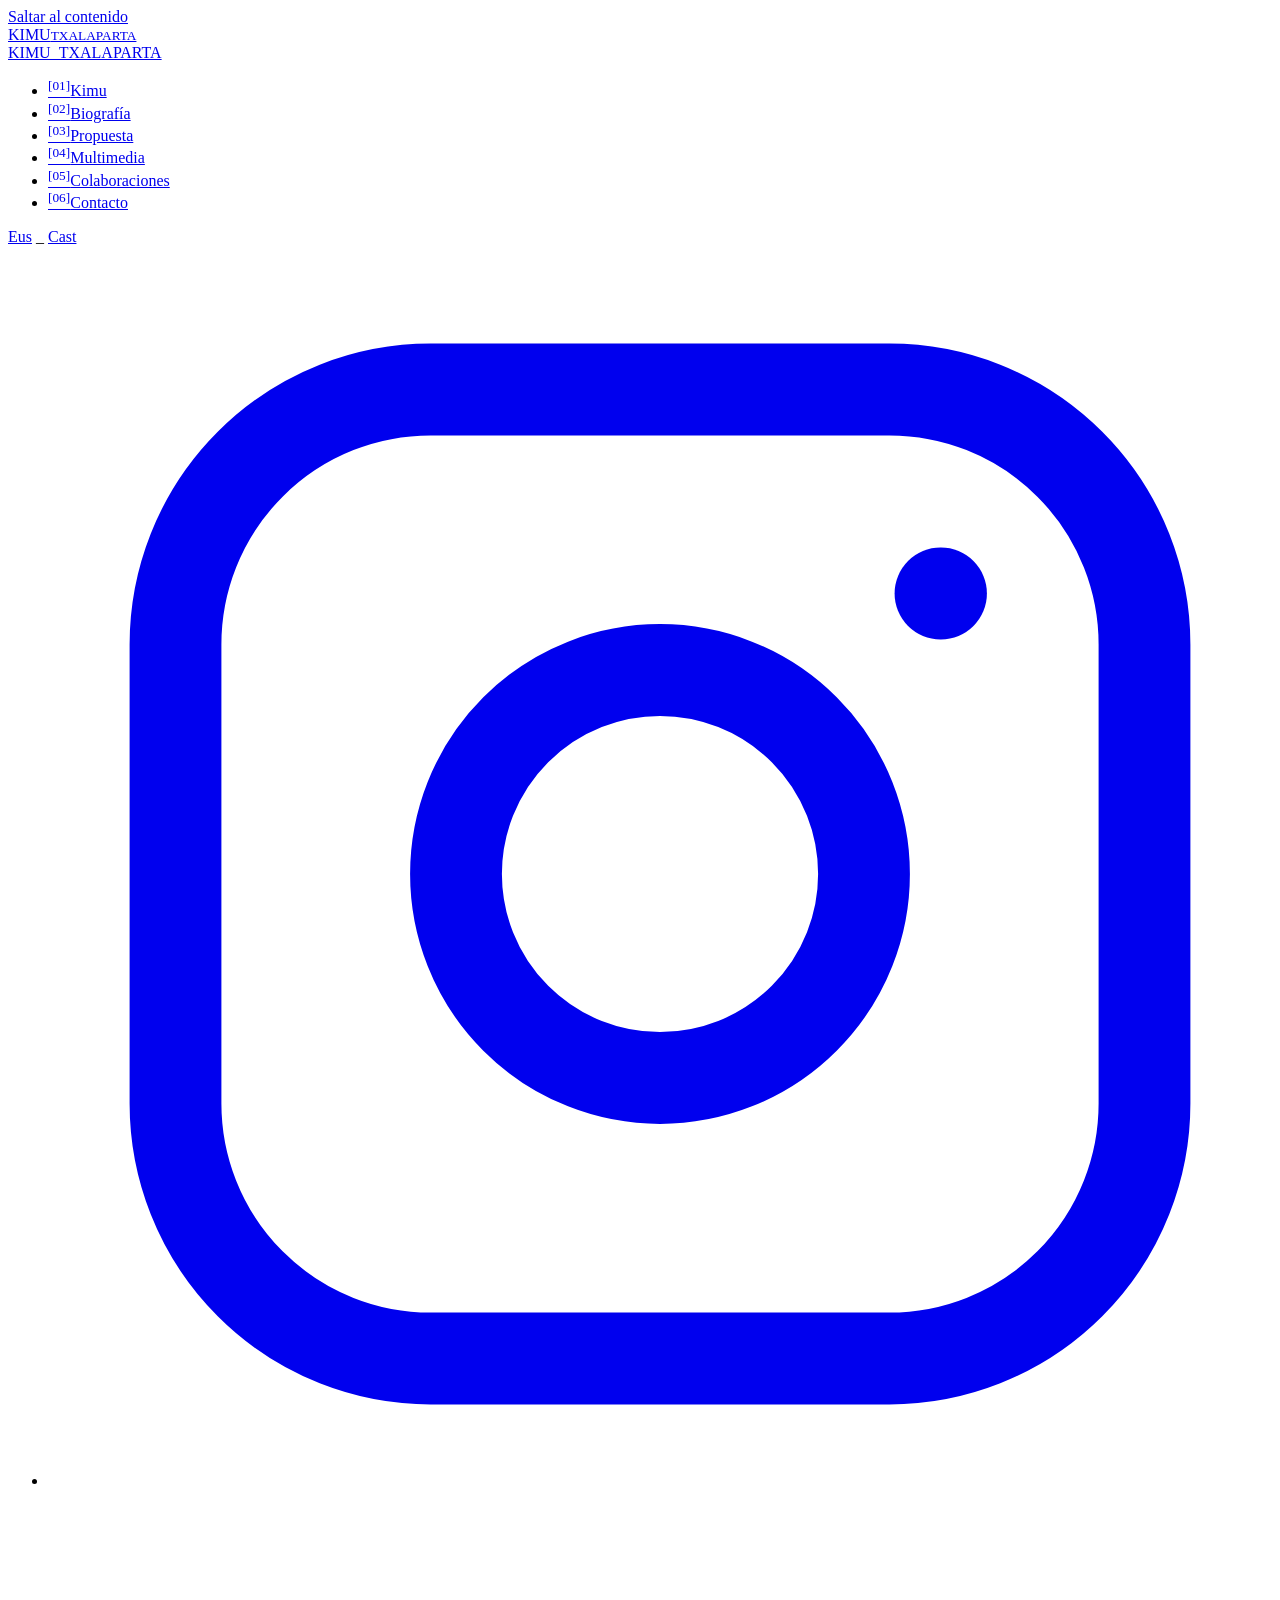
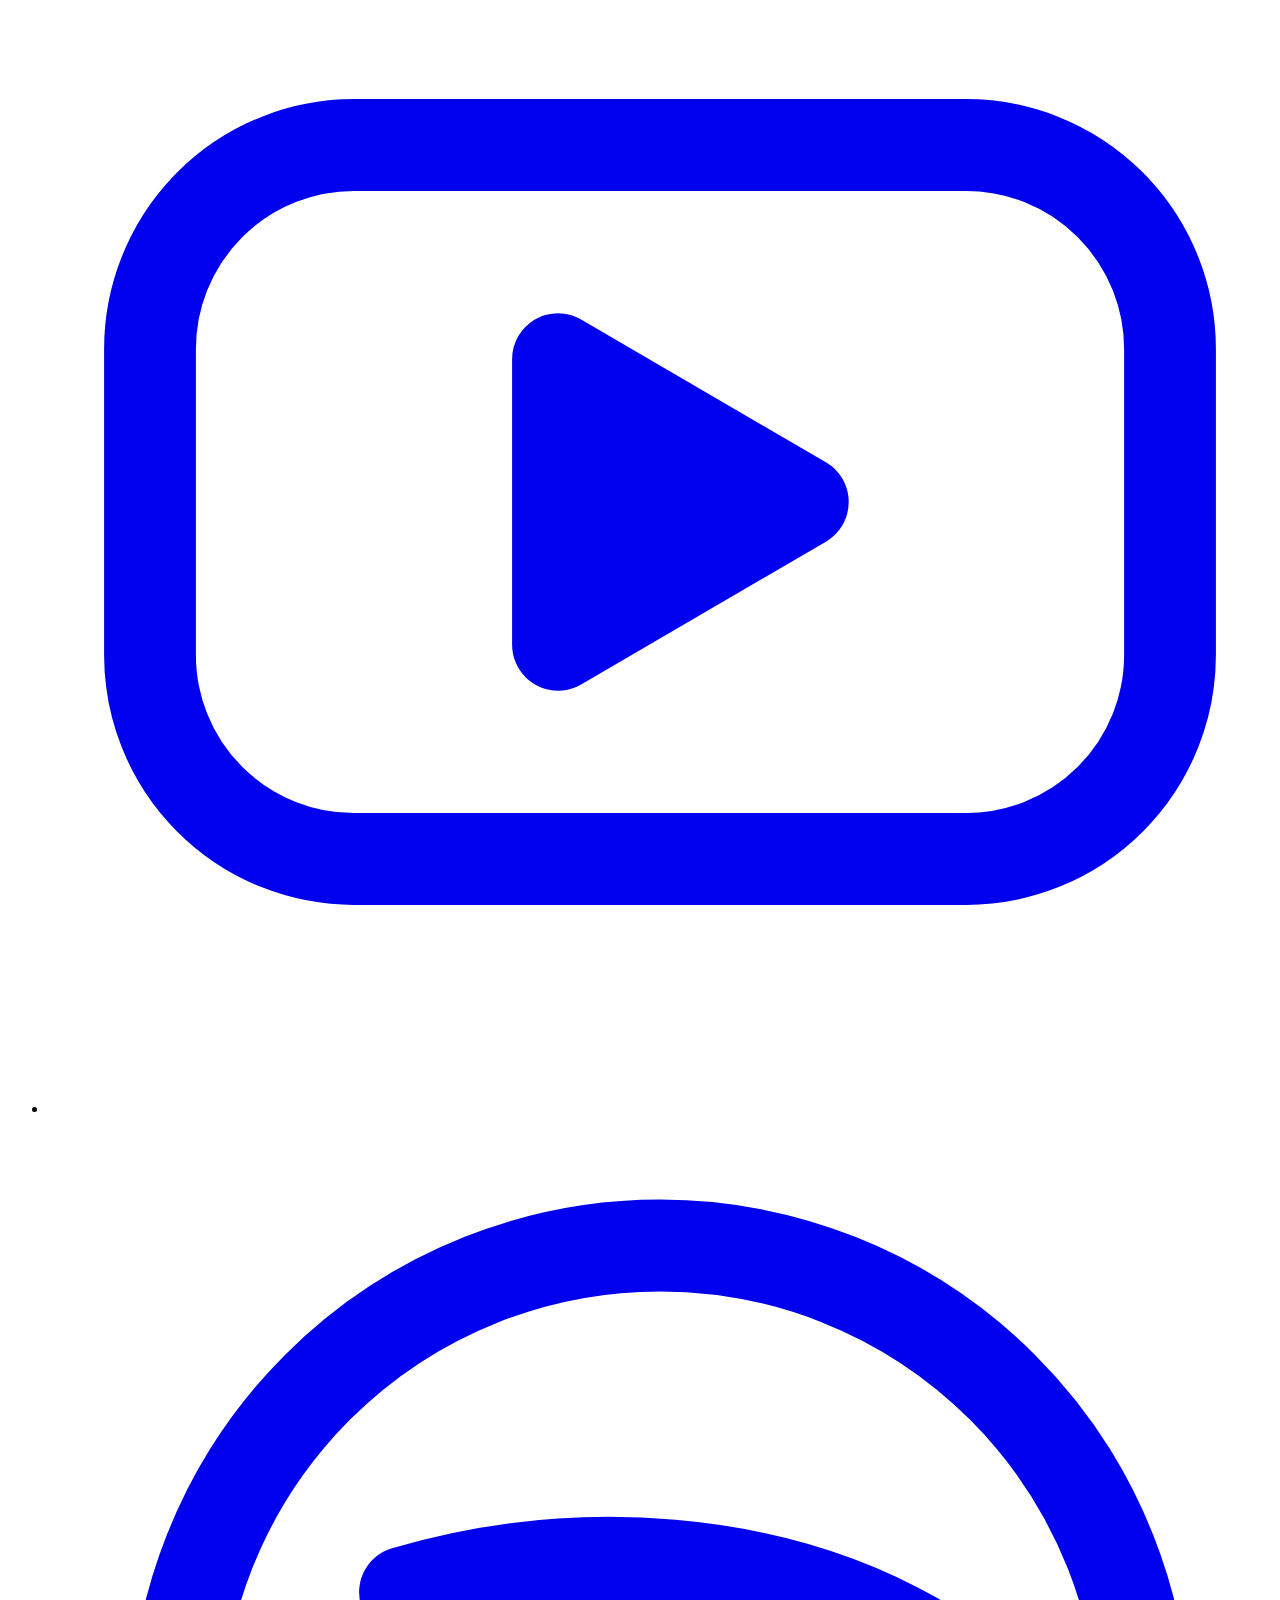
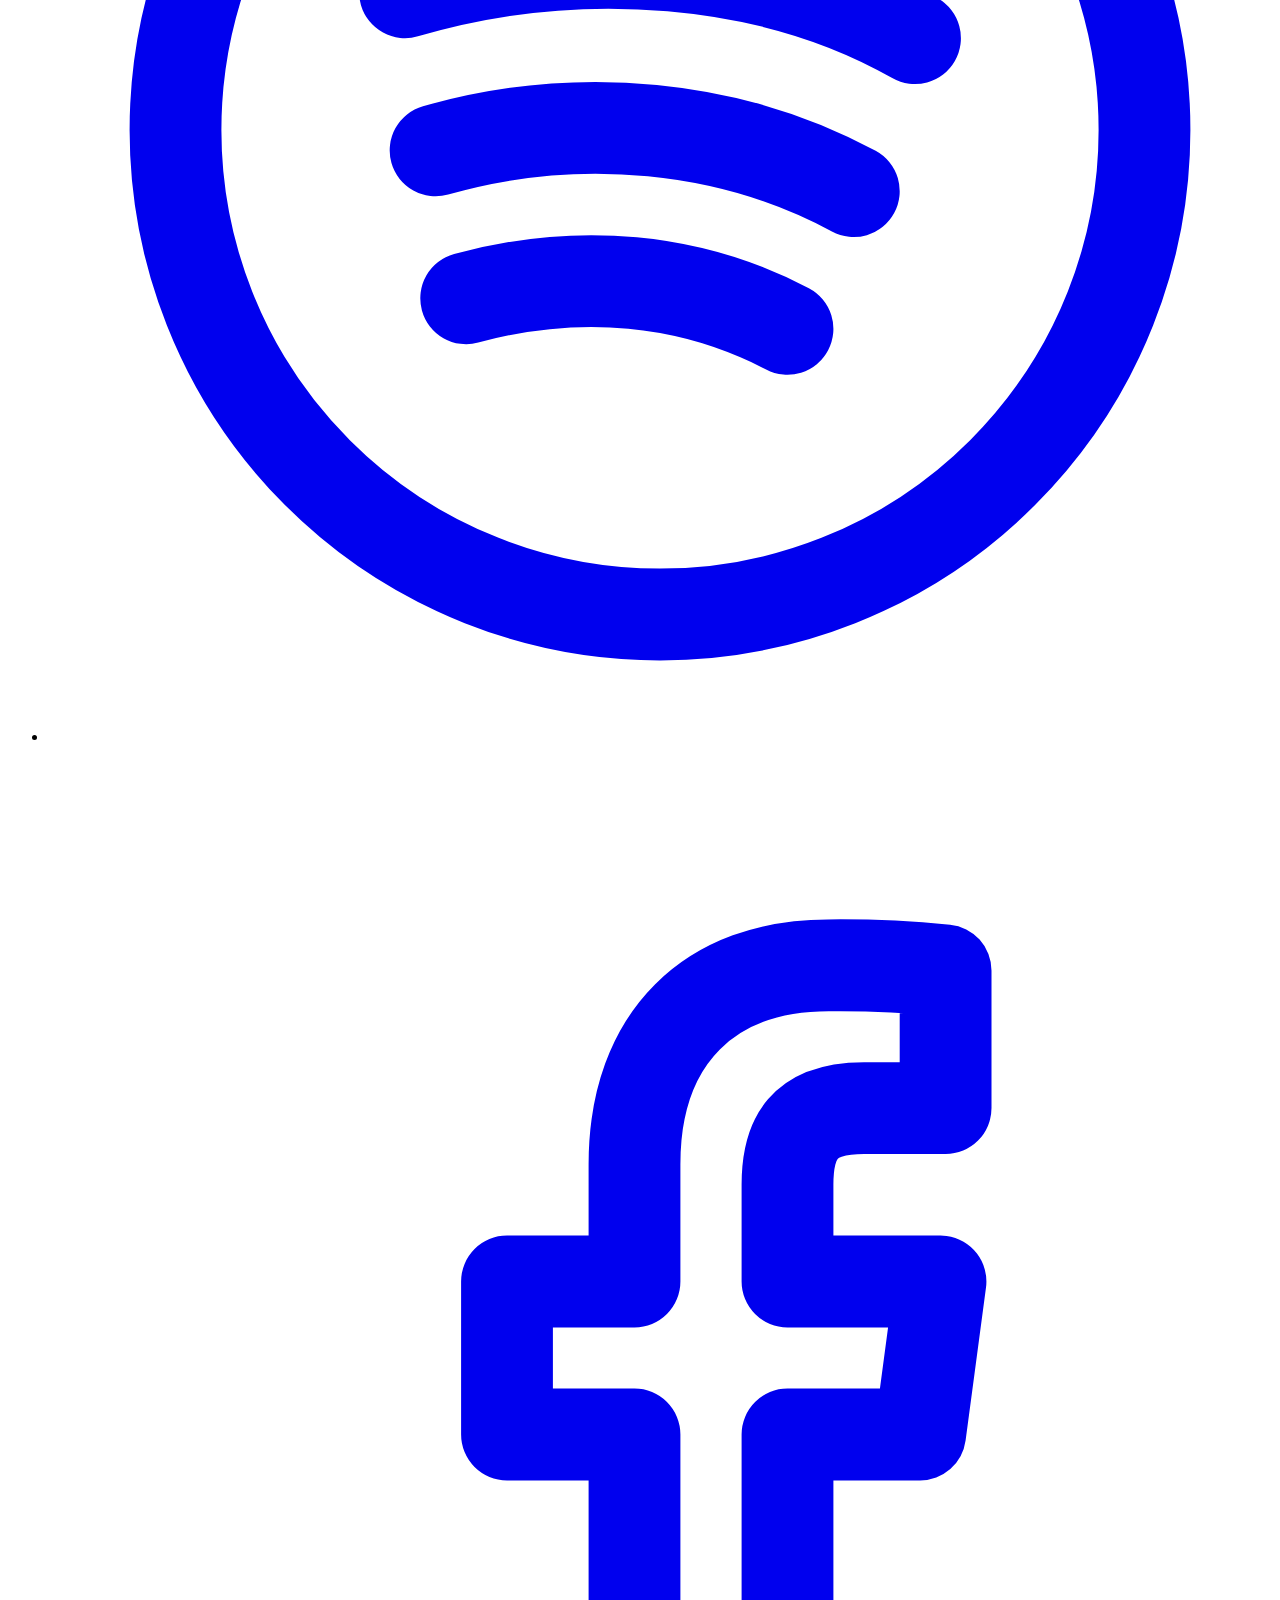
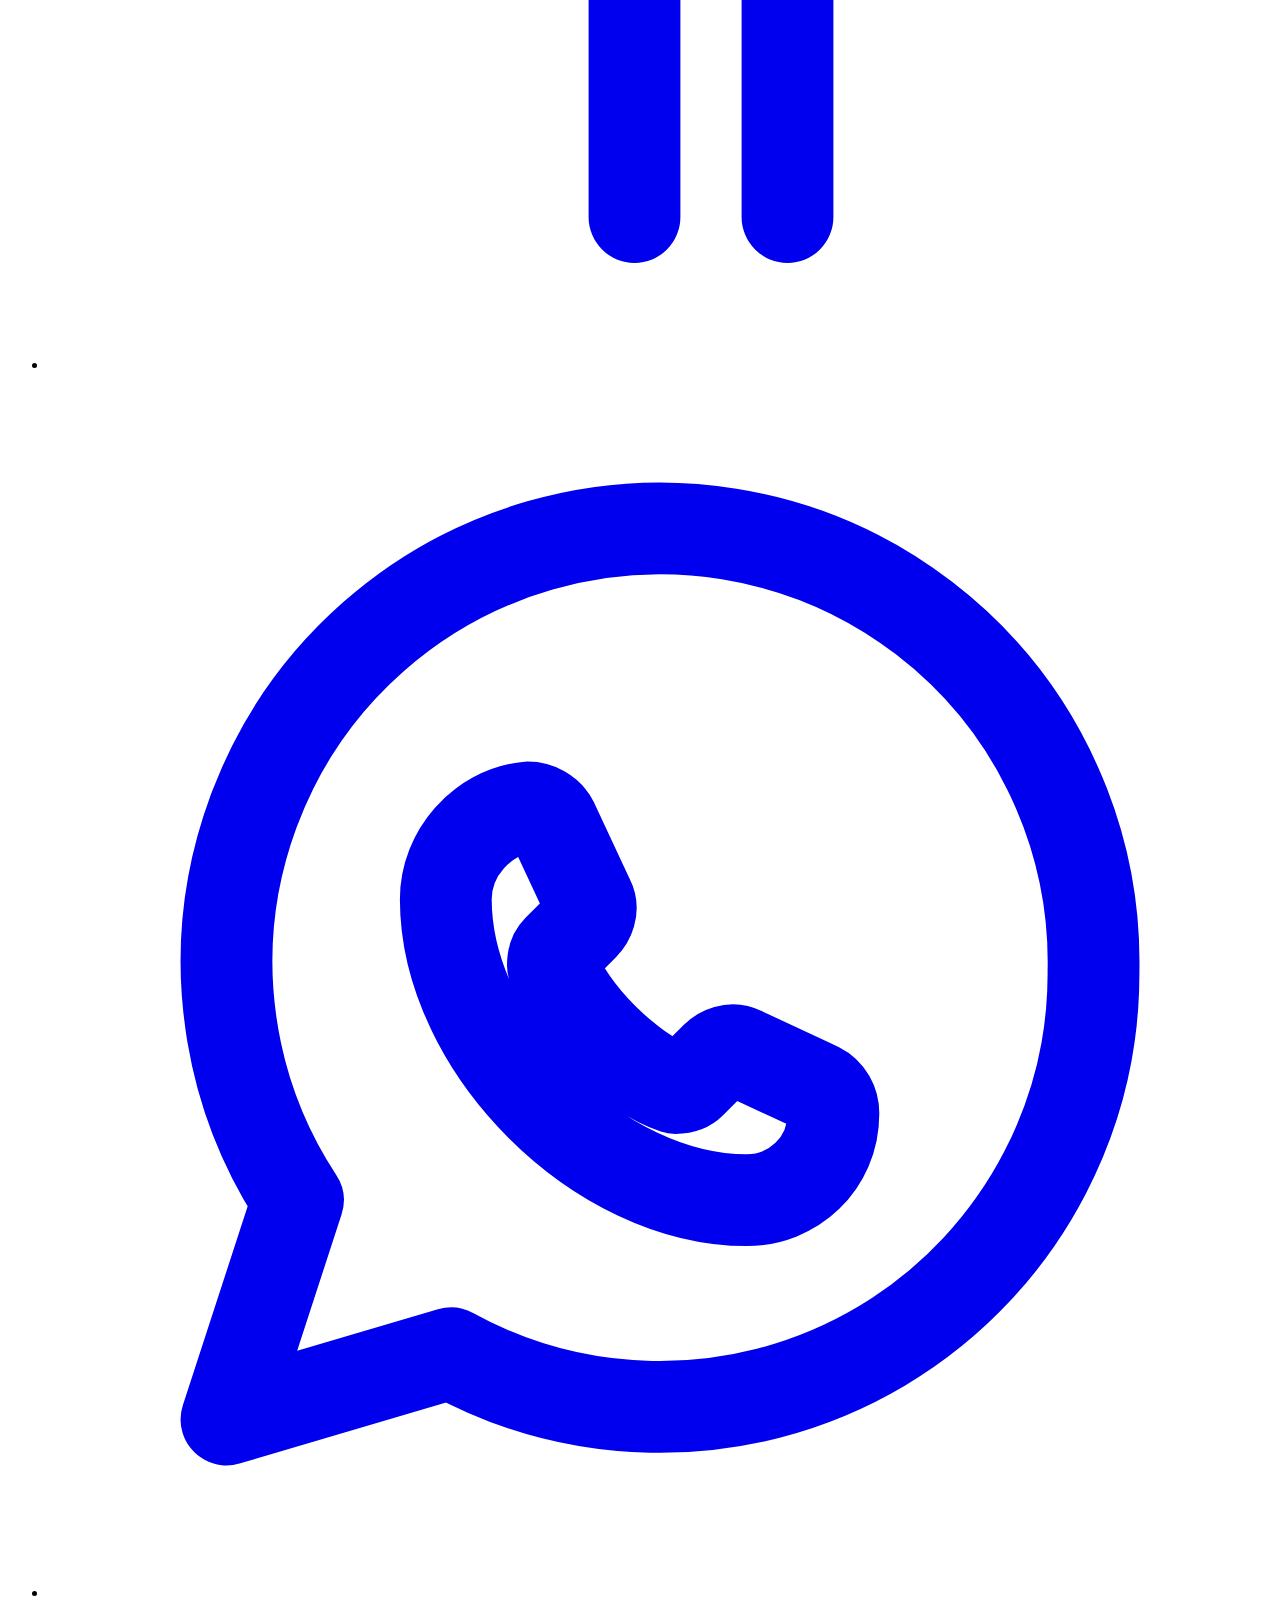
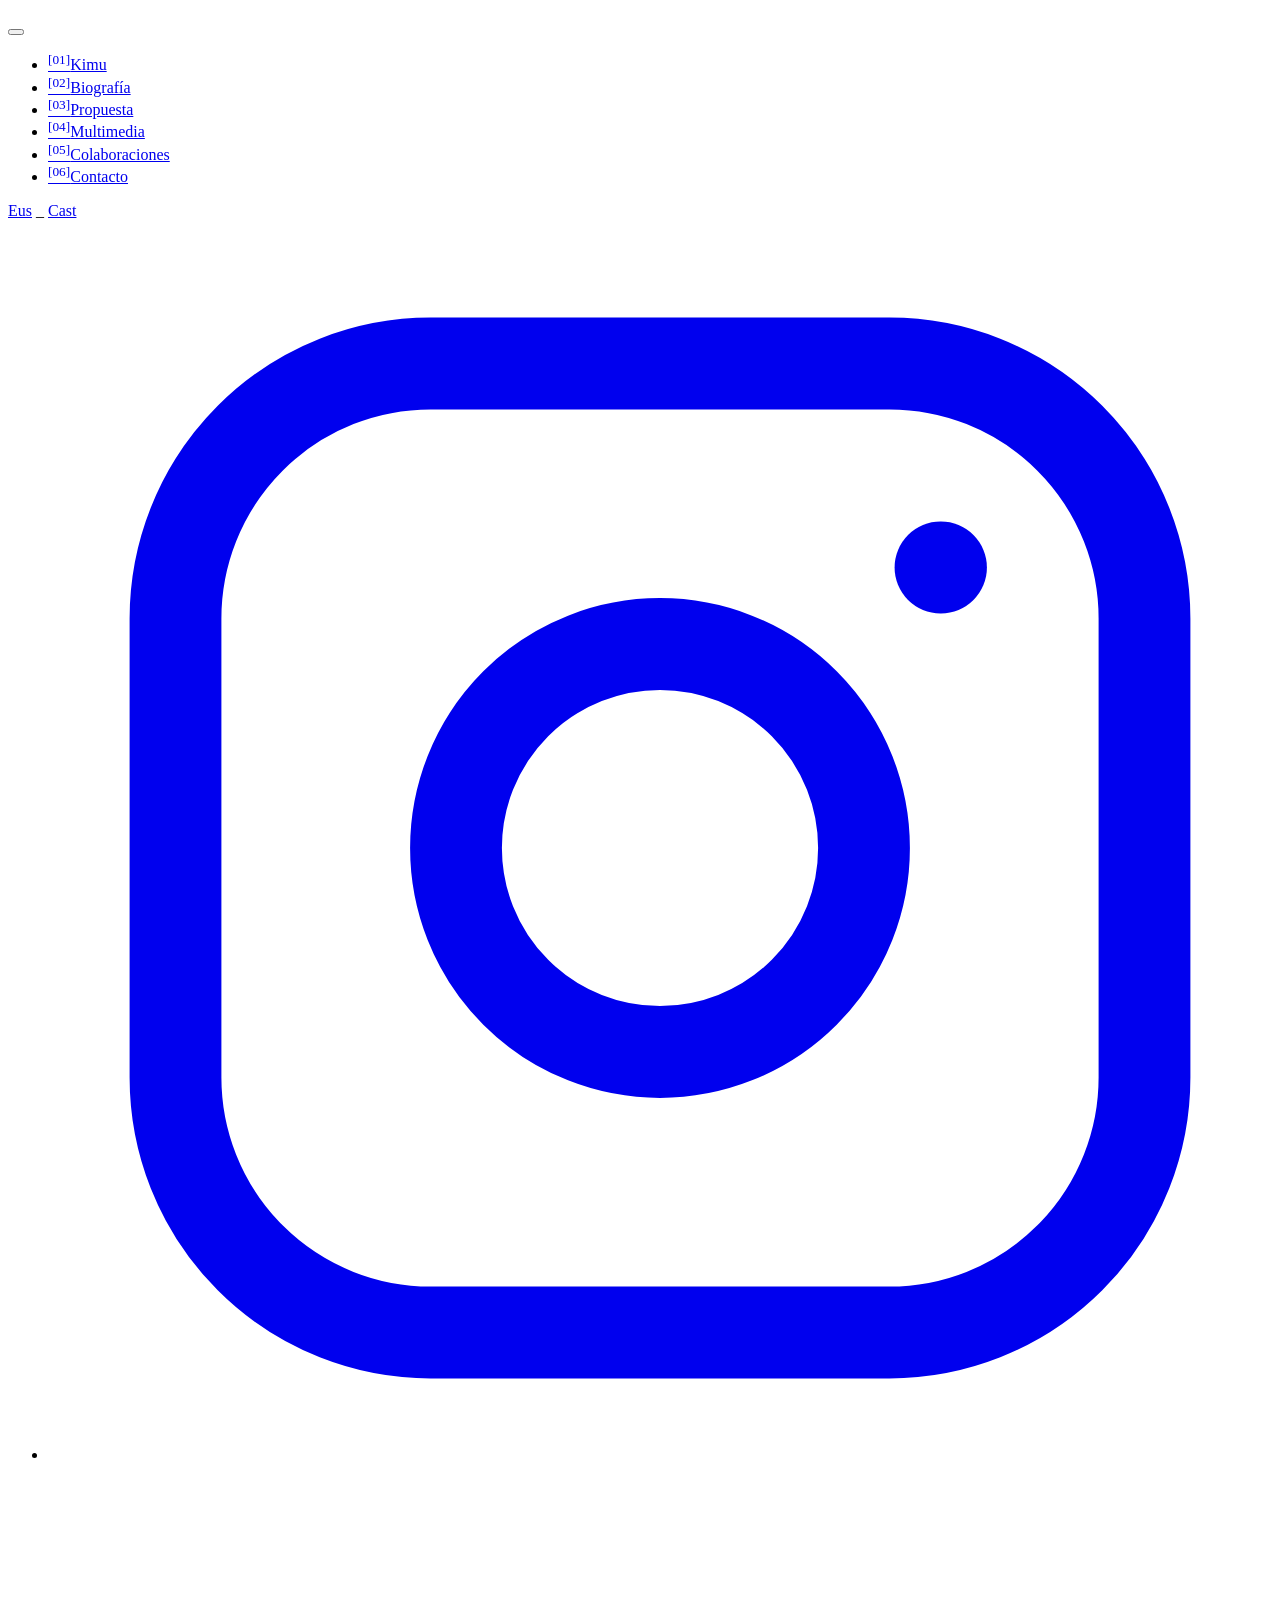
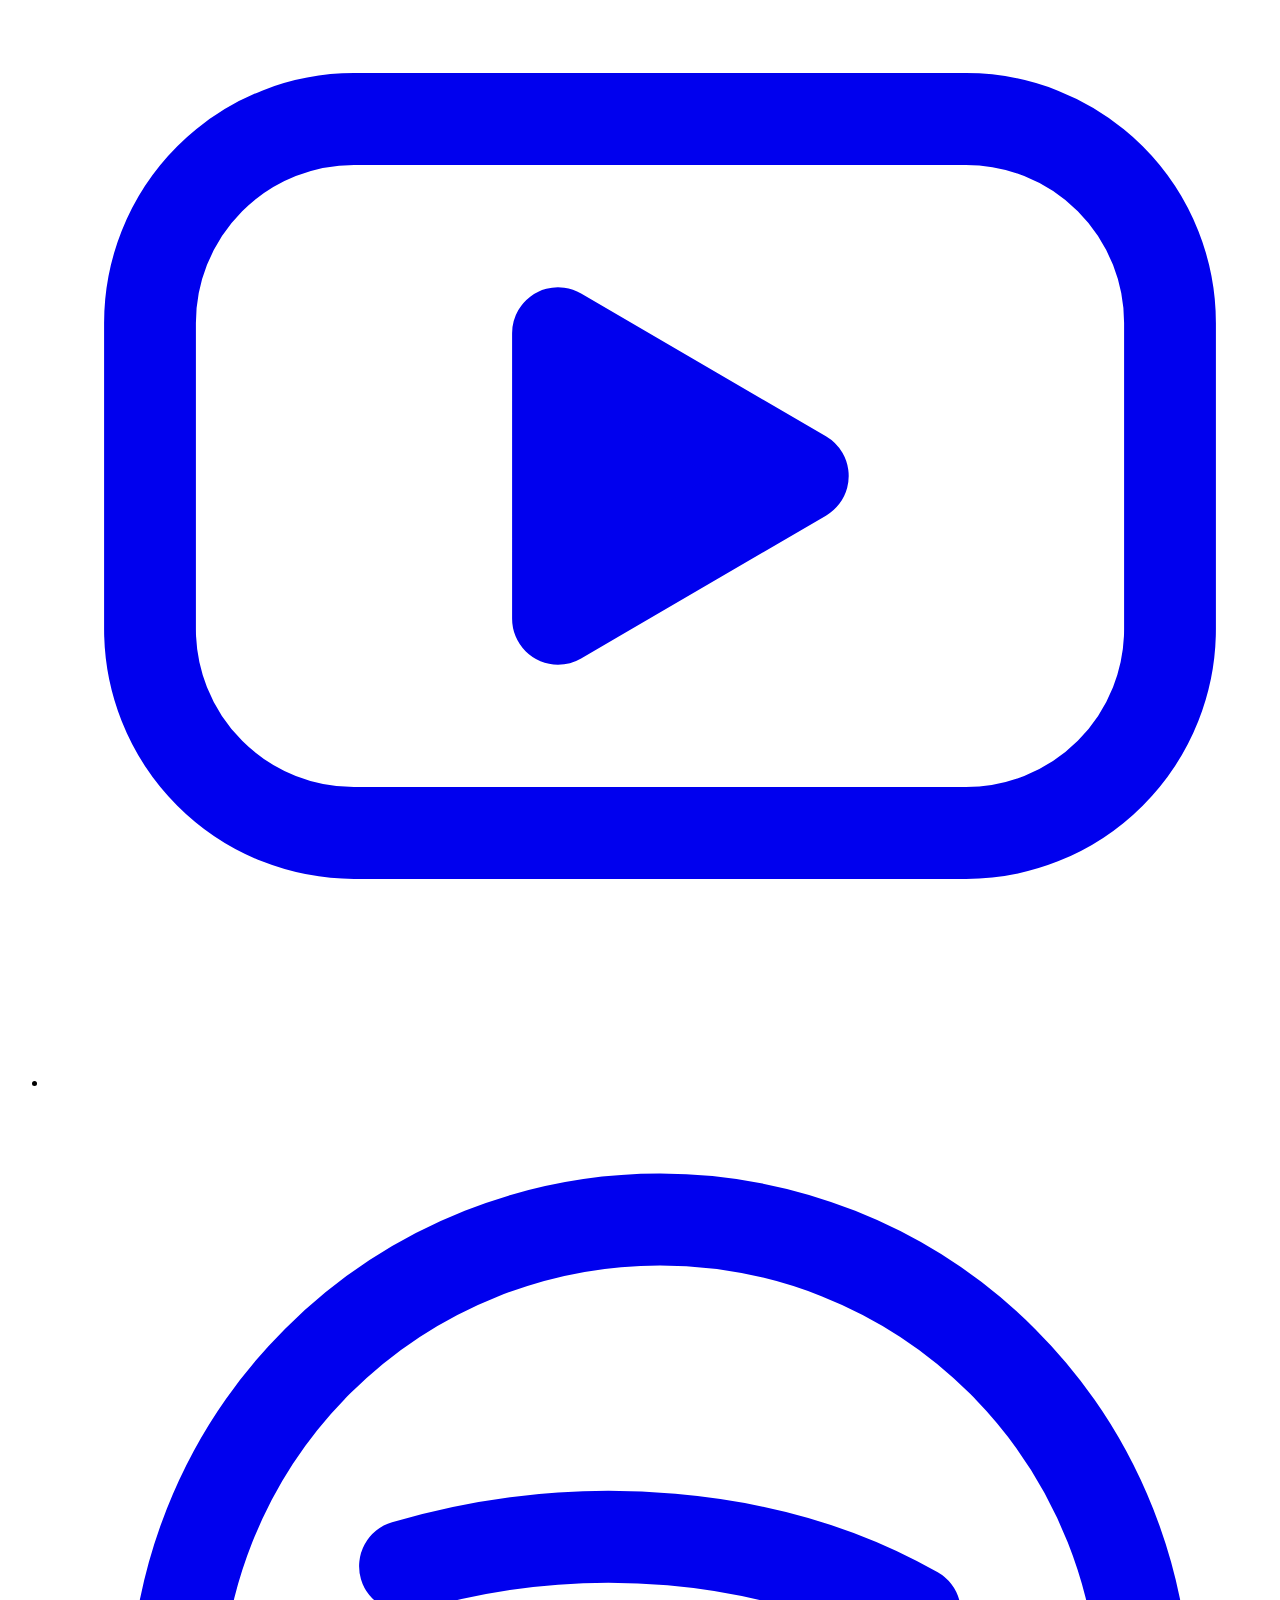
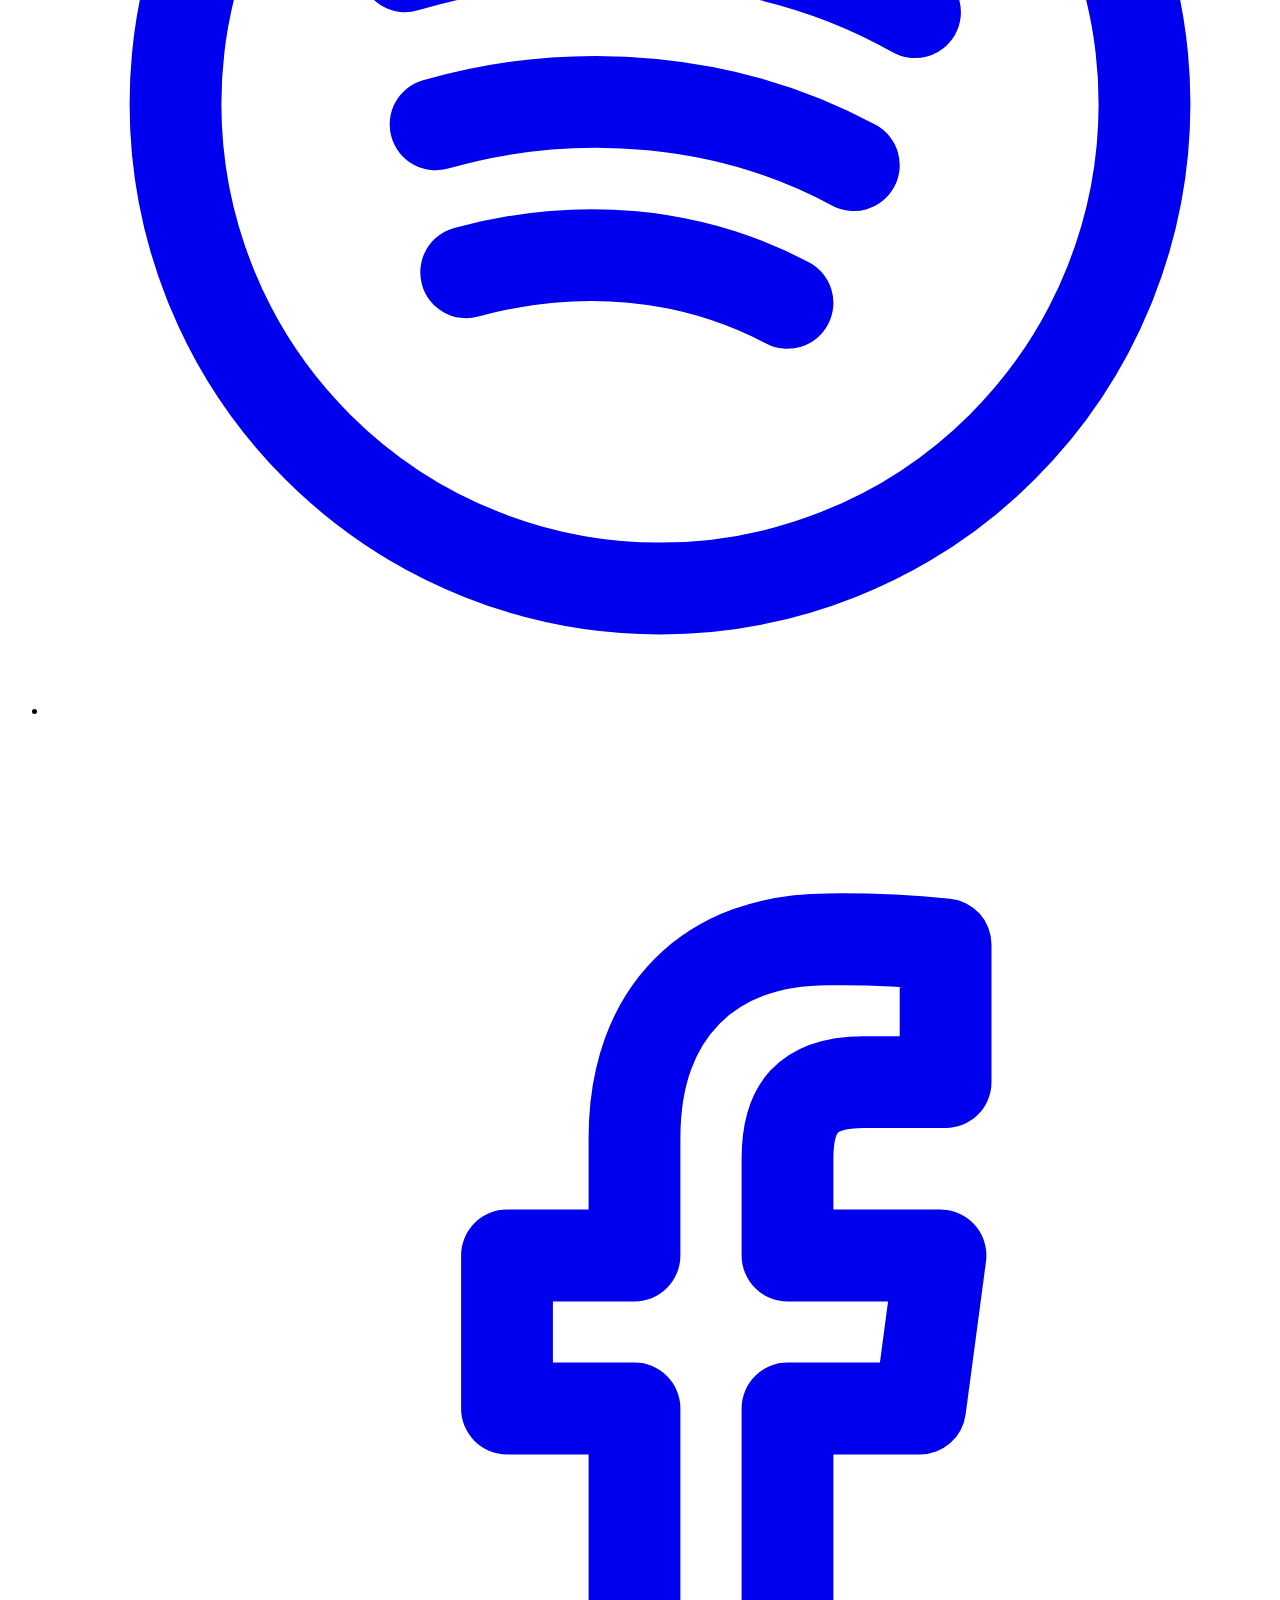
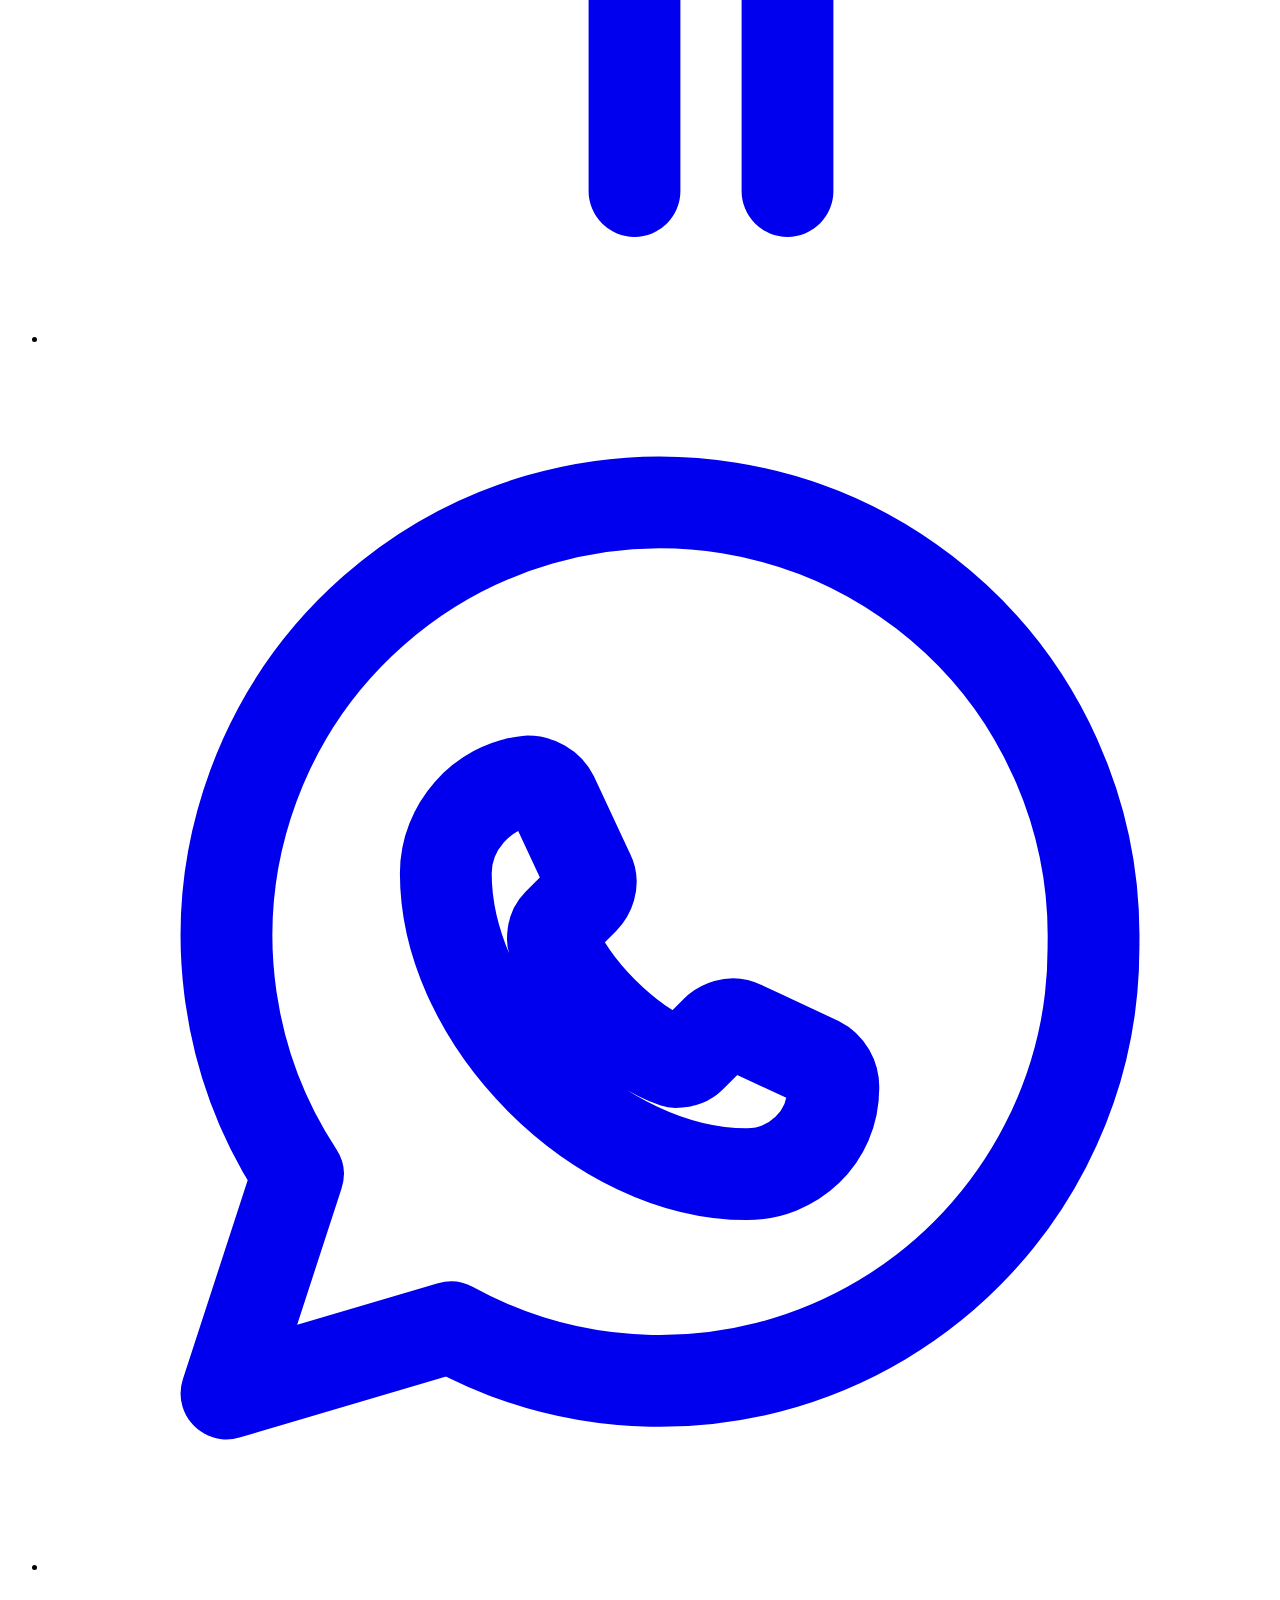
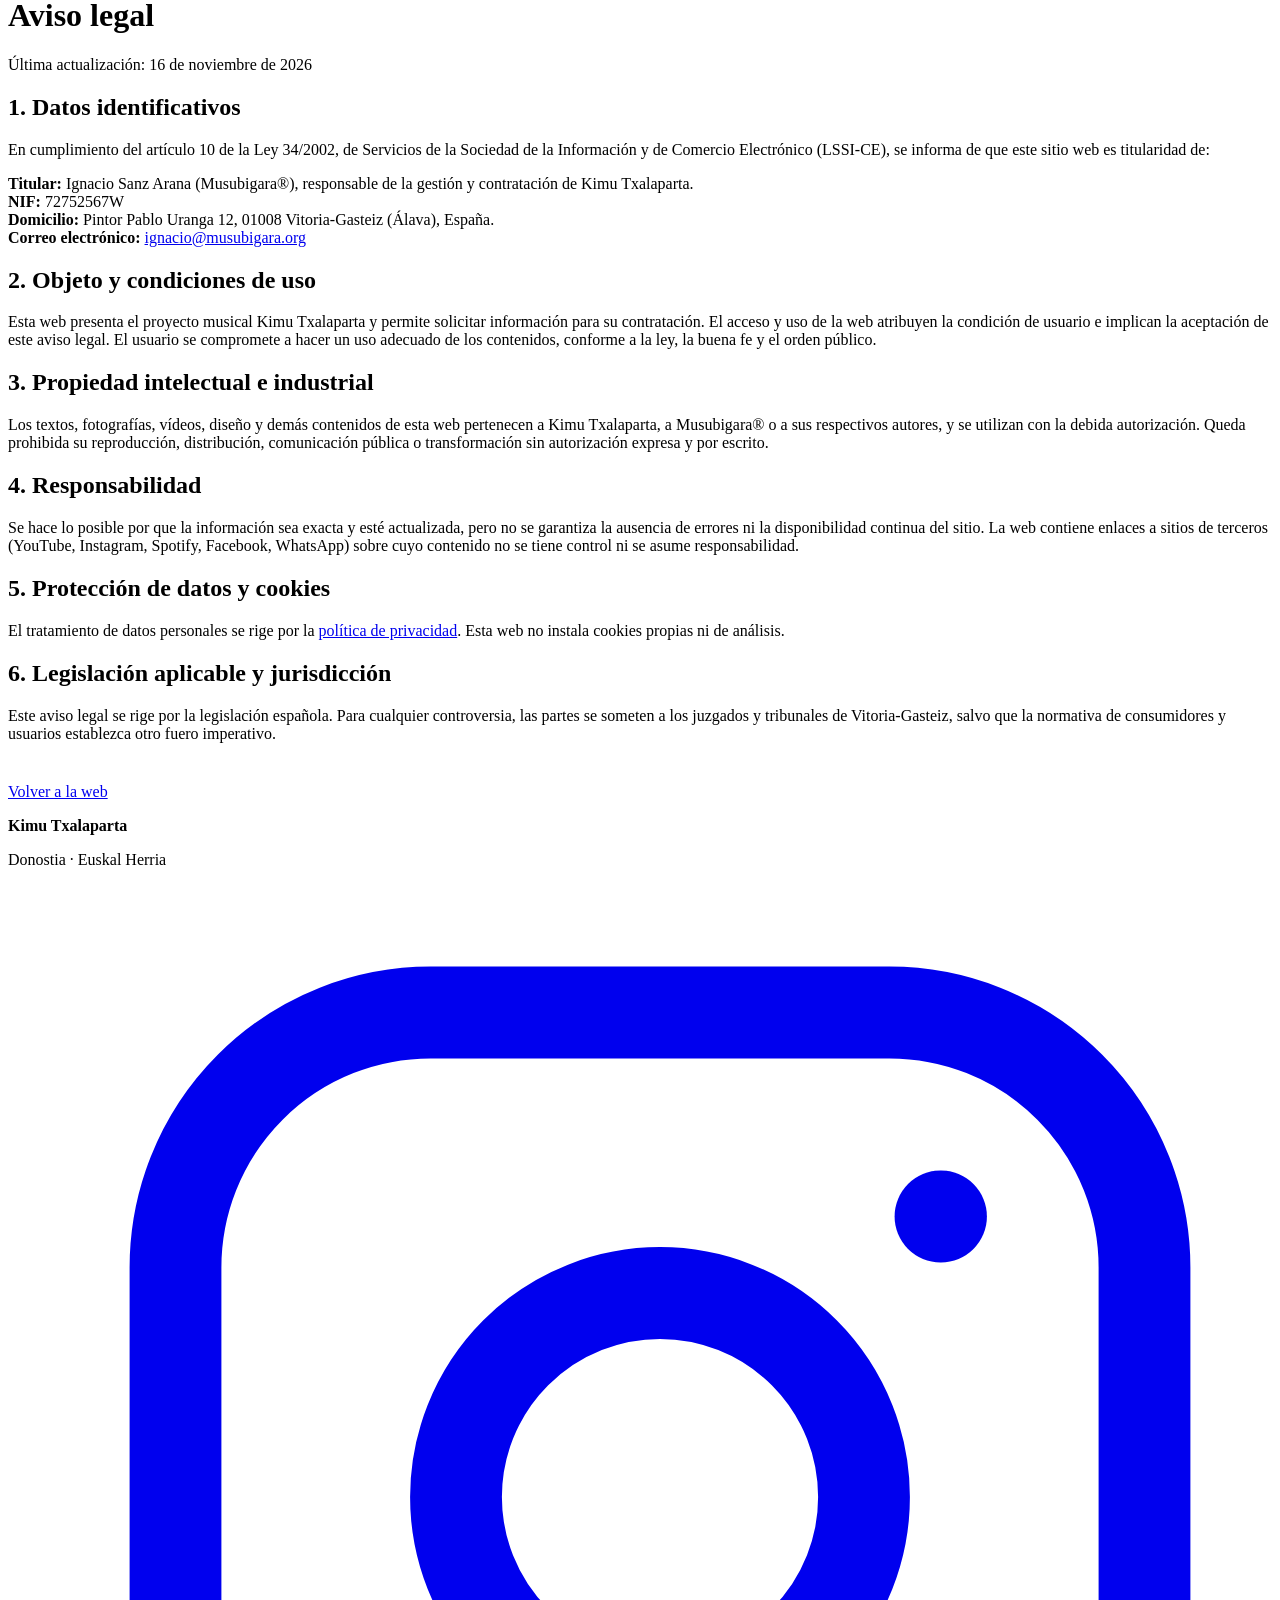
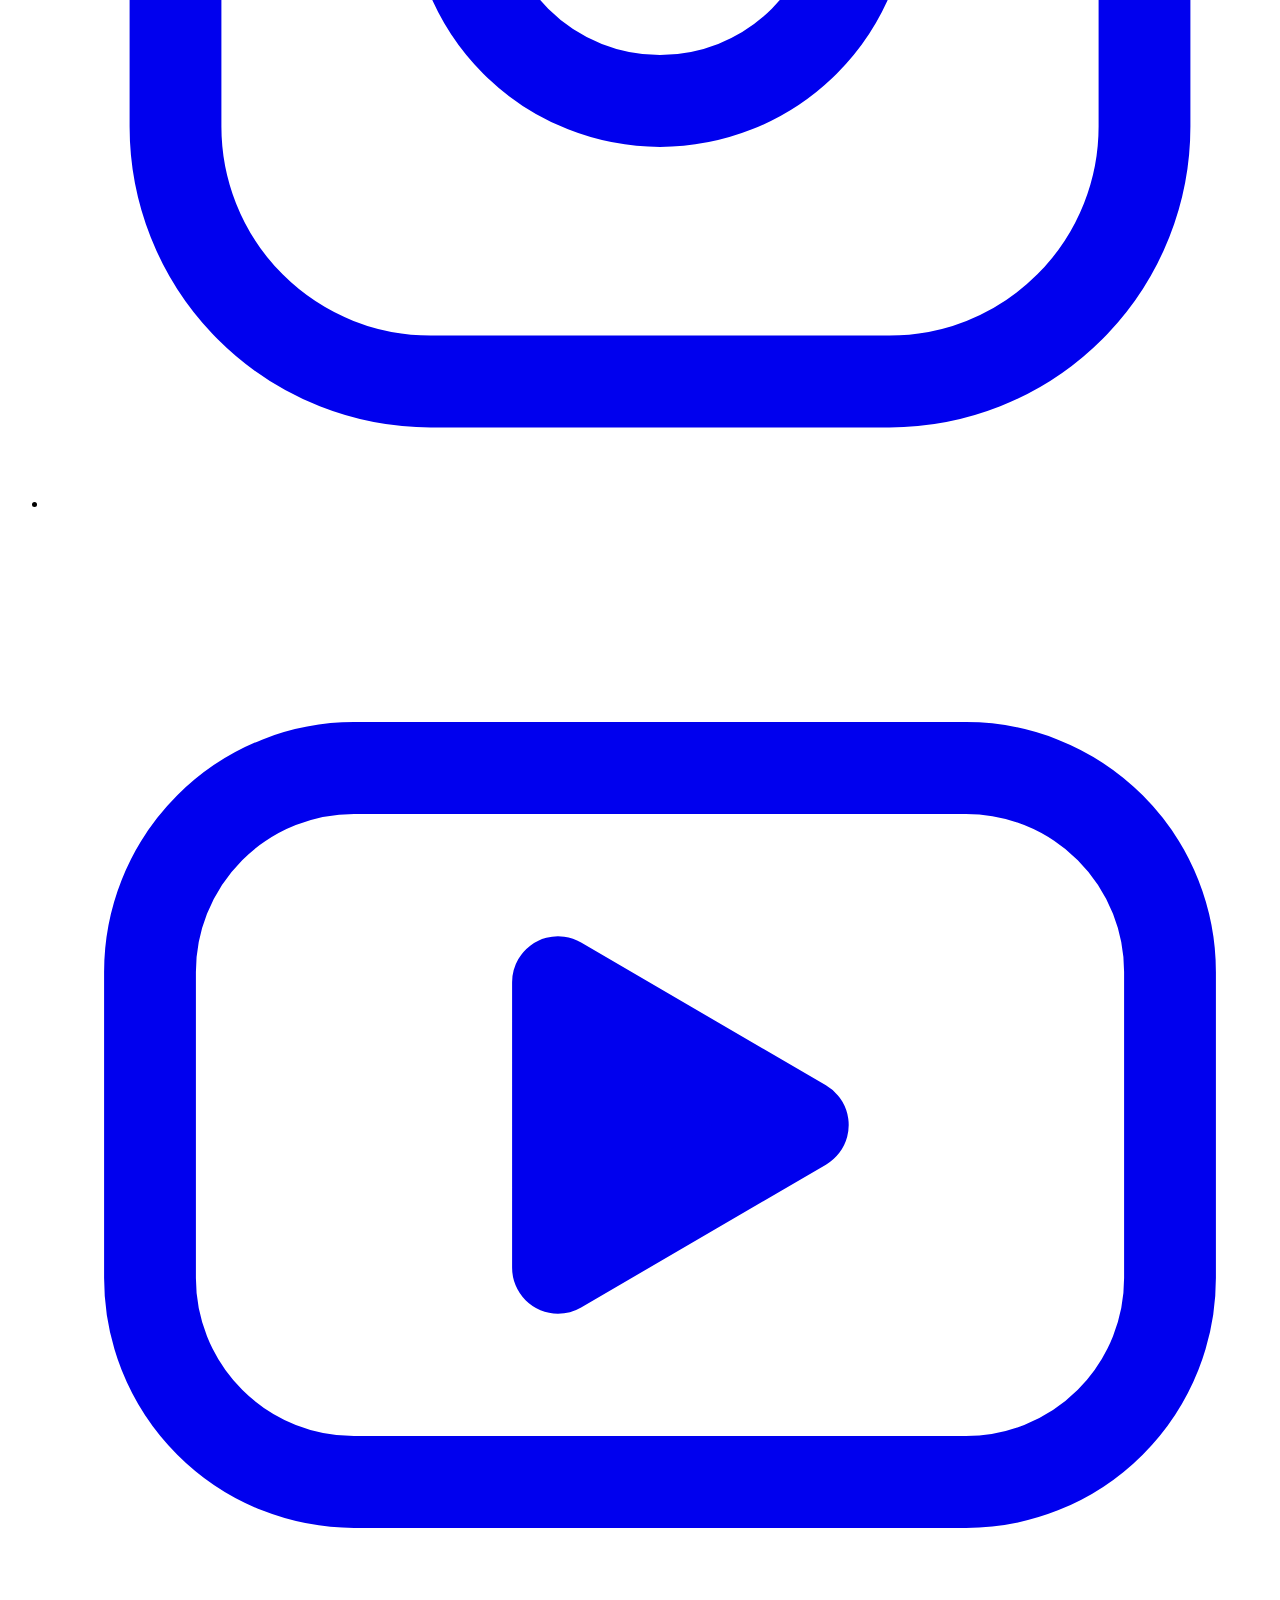
==== public/aviso-legal/index.html @ 7bcc446f "Web Kimu Txalaparta: primera versión ES/EU Co-Authored-By: Claude Opus 5.5 <noreply@anthropic.com> C" ====
<!doctype html>
<html lang="es">
<head>
<meta charset="utf-8">
<meta name="viewport" content="width=device-width, initial-scale=1">
<title>Aviso legal · Kimu Txalaparta</title>
<meta name="description" content="Kimu Txalaparta: txalaparta de madera y de piedra desde Donostia. Conciertos, inmersión cultural y actuaciones didácticas para instituciones, festivales y asociaciones. Contratación: Musubigara®.">

<link rel="canonical" href="https://kimutxalaparta.netlify.app/aviso-legal/">
<link rel="alternate" hreflang="es" href="https://kimutxalaparta.netlify.app/aviso-legal/">
<link rel="alternate" hreflang="eu" href="https://kimutxalaparta.netlify.app/eu/lege-oharra/">
<link rel="alternate" hreflang="x-default" href="https://kimutxalaparta.netlify.app/aviso-legal/">
<meta property="og:type" content="website">
<meta property="og:site_name" content="Kimu Txalaparta">
<meta property="og:title" content="Aviso legal · Kimu Txalaparta">
<meta property="og:description" content="Kimu Txalaparta: txalaparta de madera y de piedra desde Donostia. Conciertos, inmersión cultural y actuaciones didácticas para instituciones, festivales y asociaciones. Contratación: Musubigara®.">
<meta property="og:url" content="https://kimutxalaparta.netlify.app/aviso-legal/">
<meta property="og:image" content="https://kimutxalaparta.netlify.app/img/og.jpg">
<meta property="og:locale" content="es_ES">
<meta name="twitter:card" content="summary_large_image">
<meta name="theme-color" content="#D8D4CD">
<link rel="icon" href="/favicon.svg" type="image/svg+xml">
<link rel="apple-touch-icon" href="/apple-touch-icon.png">
<link rel="preload" href="/fonts/inter-latin-400-normal.woff2" as="font" type="font/woff2" crossorigin>
<link rel="preload" href="/fonts/ibm-plex-mono-latin-400-normal.woff2" as="font" type="font/woff2" crossorigin>
<link rel="stylesheet" href="/assets/kimu.css">

</head>
<body>
<a class="skip" href="#main">Saltar al contenido</a>
<header class="top">
<a class="wordmark" href="/" aria-label="Kimu Txalaparta">KIMU<span class="u" aria-hidden="true"></span><small aria-hidden="true">TXALAPARTA</small></a>
<div class="bar">
<a class="brand-mini" href="/">KIMU_TXALAPARTA</a>
<ul class="nav"><li><a href="/#kimu"><sup>[01]</sup>Kimu</a></li><li><a href="/#biografia"><sup>[02]</sup>Biografía</a></li><li><a href="/#propuesta"><sup>[03]</sup>Propuesta</a></li><li><a href="/#multimedia"><sup>[04]</sup>Multimedia</a></li><li><a href="/#colaboraciones"><sup>[05]</sup>Colaboraciones</a></li><li><a href="/#contacto"><sup>[06]</sup>Contacto</a></li></ul>
<nav class="lang" aria-label="Idioma"><a href="/eu/lege-oharra/" hreflang="eu" lang="eu">Eus</a> _ <a href="/aviso-legal/" hreflang="es" lang="es" aria-current="true">Cast</a></nav>
<ul class="social"><li><a href="https://www.instagram.com/kimutxalaparta/" target="_blank" rel="noopener" aria-label="Instagram (se abre en una pestaña nueva)"><svg aria-hidden="true" viewBox="0 0 24 24" fill="none" stroke="currentColor" stroke-width="1.8" stroke-linecap="round" stroke-linejoin="round"><rect x="2.5" y="2.5" width="19" height="19" rx="5"/><circle cx="12" cy="12" r="4"/><line x1="17.5" y1="6.5" x2="17.51" y2="6.5"/></svg></a></li><li><a href="https://www.youtube.com/@kimutxalaparta" target="_blank" rel="noopener" aria-label="YouTube (se abre en una pestaña nueva)"><svg aria-hidden="true" viewBox="0 0 24 24" fill="none" stroke="currentColor" stroke-width="1.8" stroke-linejoin="round"><rect x="2" y="5" width="20" height="14" rx="4"/><path d="M10 9.2v5.6l4.8-2.8z" fill="currentColor"/></svg></a></li><li><a href="https://open.spotify.com/search/Kimu%20Txalaparta" target="_blank" rel="noopener" aria-label="Spotify (se abre en una pestaña nueva)"><svg aria-hidden="true" viewBox="0 0 24 24" fill="none" stroke="currentColor" stroke-width="1.8" stroke-linecap="round"><circle cx="12" cy="12" r="9.5"/><path d="M7 9.3c3.4-1 7.2-.7 10 .9"/><path d="M7.6 12.4c2.8-.8 5.8-.5 8.2.8"/><path d="M8.2 15.3c2.2-.6 4.4-.4 6.3.6"/></svg></a></li><li><a href="https://www.facebook.com/kimutxalaparta/" target="_blank" rel="noopener" aria-label="Facebook (se abre en una pestaña nueva)"><svg aria-hidden="true" viewBox="0 0 24 24" fill="none" stroke="currentColor" stroke-width="1.8" stroke-linecap="round" stroke-linejoin="round"><path d="M14.5 21v-7.5h2.6l.4-3h-3v-1.9c0-.9.3-1.5 1.5-1.5h1.6V4.4a21 21 0 0 0-2.3-.1c-2.3 0-3.8 1.4-3.8 3.9v2.3H9v3h2.5V21"/></svg></a></li><li><a href="https://wa.me/34620463558?text=Hola%2C%20quiero%20informaci%C3%B3n%20para%20contratar%20a%20Kimu%20Txalaparta" target="_blank" rel="noopener" aria-label="WhatsApp (se abre en una pestaña nueva)"><svg aria-hidden="true" viewBox="0 0 24 24" fill="none" stroke="currentColor" stroke-width="1.8" stroke-linecap="round" stroke-linejoin="round"><path d="M20.5 11.7a8.5 8.5 0 0 1-12.6 7.5L3.5 20.5l1.4-4.3A8.5 8.5 0 1 1 20.5 11.7z"/><path d="M9.4 8.5c.2 0 .4.1.5.3l.7 1.5c.1.2 0 .4-.1.5l-.5.5c-.1.1-.1.2-.1.3.3.9 1.5 2.1 2.4 2.4.1 0 .2 0 .3-.1l.5-.5c.1-.1.3-.2.5-.1l1.5.7c.2.1.3.3.3.5 0 1-.8 1.7-1.7 1.7-2.9 0-5.9-3-5.9-5.9 0-.9.7-1.7 1.6-1.8z"/></svg></a></li></ul>
<button class="plus" id="plus" type="button" aria-expanded="false" aria-controls="panel" aria-label="Abrir menú" data-open="Abrir menú" data-close="Cerrar menú"></button>
</div>
<div class="panel" id="panel"><ul class="nav"><li><a href="/#kimu"><sup>[01]</sup>Kimu</a></li><li><a href="/#biografia"><sup>[02]</sup>Biografía</a></li><li><a href="/#propuesta"><sup>[03]</sup>Propuesta</a></li><li><a href="/#multimedia"><sup>[04]</sup>Multimedia</a></li><li><a href="/#colaboraciones"><sup>[05]</sup>Colaboraciones</a></li><li><a href="/#contacto"><sup>[06]</sup>Contacto</a></li></ul><nav class="lang" aria-label="Idioma"><a href="/eu/lege-oharra/" hreflang="eu" lang="eu">Eus</a> _ <a href="/aviso-legal/" hreflang="es" lang="es" aria-current="true">Cast</a></nav><ul class="social"><li><a href="https://www.instagram.com/kimutxalaparta/" target="_blank" rel="noopener" aria-label="Instagram (se abre en una pestaña nueva)"><svg aria-hidden="true" viewBox="0 0 24 24" fill="none" stroke="currentColor" stroke-width="1.8" stroke-linecap="round" stroke-linejoin="round"><rect x="2.5" y="2.5" width="19" height="19" rx="5"/><circle cx="12" cy="12" r="4"/><line x1="17.5" y1="6.5" x2="17.51" y2="6.5"/></svg></a></li><li><a href="https://www.youtube.com/@kimutxalaparta" target="_blank" rel="noopener" aria-label="YouTube (se abre en una pestaña nueva)"><svg aria-hidden="true" viewBox="0 0 24 24" fill="none" stroke="currentColor" stroke-width="1.8" stroke-linejoin="round"><rect x="2" y="5" width="20" height="14" rx="4"/><path d="M10 9.2v5.6l4.8-2.8z" fill="currentColor"/></svg></a></li><li><a href="https://open.spotify.com/search/Kimu%20Txalaparta" target="_blank" rel="noopener" aria-label="Spotify (se abre en una pestaña nueva)"><svg aria-hidden="true" viewBox="0 0 24 24" fill="none" stroke="currentColor" stroke-width="1.8" stroke-linecap="round"><circle cx="12" cy="12" r="9.5"/><path d="M7 9.3c3.4-1 7.2-.7 10 .9"/><path d="M7.6 12.4c2.8-.8 5.8-.5 8.2.8"/><path d="M8.2 15.3c2.2-.6 4.4-.4 6.3.6"/></svg></a></li><li><a href="https://www.facebook.com/kimutxalaparta/" target="_blank" rel="noopener" aria-label="Facebook (se abre en una pestaña nueva)"><svg aria-hidden="true" viewBox="0 0 24 24" fill="none" stroke="currentColor" stroke-width="1.8" stroke-linecap="round" stroke-linejoin="round"><path d="M14.5 21v-7.5h2.6l.4-3h-3v-1.9c0-.9.3-1.5 1.5-1.5h1.6V4.4a21 21 0 0 0-2.3-.1c-2.3 0-3.8 1.4-3.8 3.9v2.3H9v3h2.5V21"/></svg></a></li><li><a href="https://wa.me/34620463558?text=Hola%2C%20quiero%20informaci%C3%B3n%20para%20contratar%20a%20Kimu%20Txalaparta" target="_blank" rel="noopener" aria-label="WhatsApp (se abre en una pestaña nueva)"><svg aria-hidden="true" viewBox="0 0 24 24" fill="none" stroke="currentColor" stroke-width="1.8" stroke-linecap="round" stroke-linejoin="round"><path d="M20.5 11.7a8.5 8.5 0 0 1-12.6 7.5L3.5 20.5l1.4-4.3A8.5 8.5 0 1 1 20.5 11.7z"/><path d="M9.4 8.5c.2 0 .4.1.5.3l.7 1.5c.1.2 0 .4-.1.5l-.5.5c-.1.1-.1.2-.1.3.3.9 1.5 2.1 2.4 2.4.1 0 .2 0 .3-.1l.5-.5c.1-.1.3-.2.5-.1l1.5.7c.2.1.3.3.3.5 0 1-.8 1.7-1.7 1.7-2.9 0-5.9-3-5.9-5.9 0-.9.7-1.7 1.6-1.8z"/></svg></a></li></ul></div>
</header>
<main id="main" class="legal"><h1>Aviso legal</h1><p>Última actualización: 16 de noviembre de 2026</p>
<h2>1. Datos identificativos</h2><p>En cumplimiento del artículo 10 de la Ley 34/2002, de Servicios de la Sociedad de la Información y de Comercio Electrónico (LSSI-CE), se informa de que este sitio web es titularidad de:</p><p><strong>Titular:</strong> Ignacio Sanz Arana (Musubigara®), responsable de la gestión y contratación de Kimu Txalaparta.<br><strong>NIF:</strong> 72752567W<br><strong>Domicilio:</strong> Pintor Pablo Uranga 12, 01008 Vitoria-Gasteiz (Álava), España.<br><strong>Correo electrónico:</strong> <a href="mailto:ignacio@musubigara.org">ignacio@musubigara.org</a></p>
<h2>2. Objeto y condiciones de uso</h2><p>Esta web presenta el proyecto musical Kimu Txalaparta y permite solicitar información para su contratación. El acceso y uso de la web atribuyen la condición de usuario e implican la aceptación de este aviso legal. El usuario se compromete a hacer un uso adecuado de los contenidos, conforme a la ley, la buena fe y el orden público.</p>
<h2>3. Propiedad intelectual e industrial</h2><p>Los textos, fotografías, vídeos, diseño y demás contenidos de esta web pertenecen a Kimu Txalaparta, a Musubigara® o a sus respectivos autores, y se utilizan con la debida autorización. Queda prohibida su reproducción, distribución, comunicación pública o transformación sin autorización expresa y por escrito.</p>
<h2>4. Responsabilidad</h2><p>Se hace lo posible por que la información sea exacta y esté actualizada, pero no se garantiza la ausencia de errores ni la disponibilidad continua del sitio. La web contiene enlaces a sitios de terceros (YouTube, Instagram, Spotify, Facebook, WhatsApp) sobre cuyo contenido no se tiene control ni se asume responsabilidad.</p>
<h2>5. Protección de datos y cookies</h2><p>El tratamiento de datos personales se rige por la <a href="/privacidad/">política de privacidad</a>. Esta web no instala cookies propias ni de análisis.</p>
<h2>6. Legislación aplicable y jurisdicción</h2><p>Este aviso legal se rige por la legislación española. Para cualquier controversia, las partes se someten a los juzgados y tribunales de Vitoria-Gasteiz, salvo que la normativa de consumidores y usuarios establezca otro fuero imperativo.</p><p style="margin-top:40px"><a class="btn" href="/">Volver a la web</a></p></main>
<footer class="foot">
<div class="c1"><p><strong>Kimu Txalaparta</strong></p><p>Donostia · Euskal Herria</p><ul class="social"><li><a href="https://www.instagram.com/kimutxalaparta/" target="_blank" rel="noopener" aria-label="Instagram (se abre en una pestaña nueva)"><svg aria-hidden="true" viewBox="0 0 24 24" fill="none" stroke="currentColor" stroke-width="1.8" stroke-linecap="round" stroke-linejoin="round"><rect x="2.5" y="2.5" width="19" height="19" rx="5"/><circle cx="12" cy="12" r="4"/><line x1="17.5" y1="6.5" x2="17.51" y2="6.5"/></svg></a></li><li><a href="https://www.youtube.com/@kimutxalaparta" target="_blank" rel="noopener" aria-label="YouTube (se abre en una pestaña nueva)"><svg aria-hidden="true" viewBox="0 0 24 24" fill="none" stroke="currentColor" stroke-width="1.8" stroke-linejoin="round"><rect x="2" y="5" width="20" height="14" rx="4"/><path d="M10 9.2v5.6l4.8-2.8z" fill="currentColor"/></svg></a></li><li><a href="https://open.spotify.com/search/Kimu%20Txalaparta" target="_blank" rel="noopener" aria-label="Spotify (se abre en una pestaña nueva)"><svg aria-hidden="true" viewBox="0 0 24 24" fill="none" stroke="currentColor" stroke-width="1.8" stroke-linecap="round"><circle cx="12" cy="12" r="9.5"/><path d="M7 9.3c3.4-1 7.2-.7 10 .9"/><path d="M7.6 12.4c2.8-.8 5.8-.5 8.2.8"/><path d="M8.2 15.3c2.2-.6 4.4-.4 6.3.6"/></svg></a></li><li><a href="https://www.facebook.com/kimutxalaparta/" target="_blank" rel="noopener" aria-label="Facebook (se abre en una pestaña nueva)"><svg aria-hidden="true" viewBox="0 0 24 24" fill="none" stroke="currentColor" stroke-width="1.8" stroke-linecap="round" stroke-linejoin="round"><path d="M14.5 21v-7.5h2.6l.4-3h-3v-1.9c0-.9.3-1.5 1.5-1.5h1.6V4.4a21 21 0 0 0-2.3-.1c-2.3 0-3.8 1.4-3.8 3.9v2.3H9v3h2.5V21"/></svg></a></li><li><a href="https://wa.me/34620463558?text=Hola%2C%20quiero%20informaci%C3%B3n%20para%20contratar%20a%20Kimu%20Txalaparta" target="_blank" rel="noopener" aria-label="WhatsApp (se abre en una pestaña nueva)"><svg aria-hidden="true" viewBox="0 0 24 24" fill="none" stroke="currentColor" stroke-width="1.8" stroke-linecap="round" stroke-linejoin="round"><path d="M20.5 11.7a8.5 8.5 0 0 1-12.6 7.5L3.5 20.5l1.4-4.3A8.5 8.5 0 1 1 20.5 11.7z"/><path d="M9.4 8.5c.2 0 .4.1.5.3l.7 1.5c.1.2 0 .4-.1.5l-.5.5c-.1.1-.1.2-.1.3.3.9 1.5 2.1 2.4 2.4.1 0 .2 0 .3-.1l.5-.5c.1-.1.3-.2.5-.1l1.5.7c.2.1.3.3.3.5 0 1-.8 1.7-1.7 1.7-2.9 0-5.9-3-5.9-5.9 0-.9.7-1.7 1.6-1.8z"/></svg></a></li></ul></div>
<div class="c2"><p>Gestión y contratación:</p><p><a href="https://musubigara.org" target="_blank" rel="noopener">Musubigara®</a></p><p><a href="mailto:ignacio@musubigara.org">ignacio@musubigara.org</a></p></div>
<div class="c3"><ul><li><a href="/aviso-legal/">Aviso legal</a></li><li><a href="/privacidad/">Política de privacidad</a></li></ul><p style="margin-top:12px">© 2026 Kimu Txalaparta</p></div>
<div class="big" aria-hidden="true">KIMU_</div>
</footer>
<a class="cta-float" href="https://wa.me/34620463558?text=Hola%2C%20quiero%20informaci%C3%B3n%20para%20contratar%20a%20Kimu%20Txalaparta" target="_blank" rel="noopener" aria-label="Hablemos — WhatsApp (se abre en una pestaña nueva)">Hablemos <svg aria-hidden="true" viewBox="0 0 24 24" fill="none" stroke="currentColor" stroke-width="1.8" stroke-linecap="round" stroke-linejoin="round"><path d="M5 12h14"/><path d="M13 6l6 6-6 6"/></svg></a>
<script src="/assets/kimu.js" defer></script>
</body>
</html>
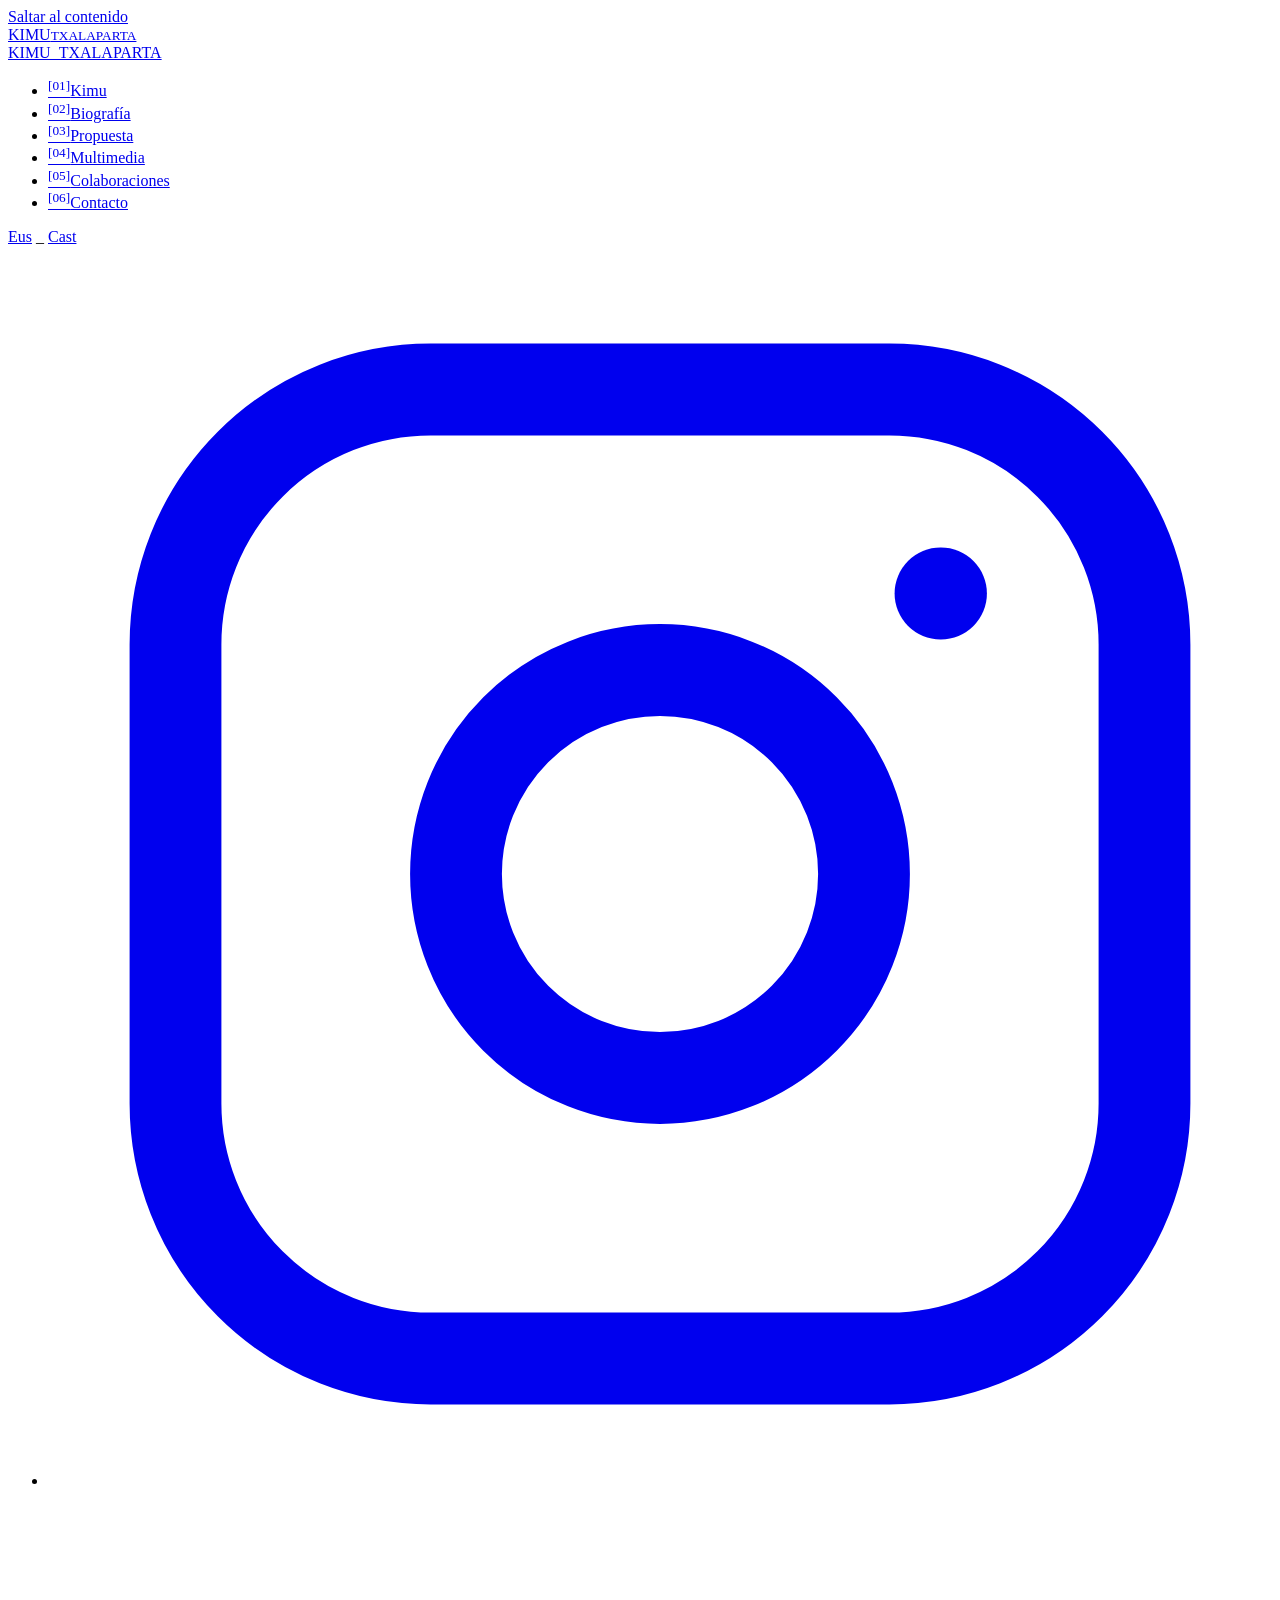
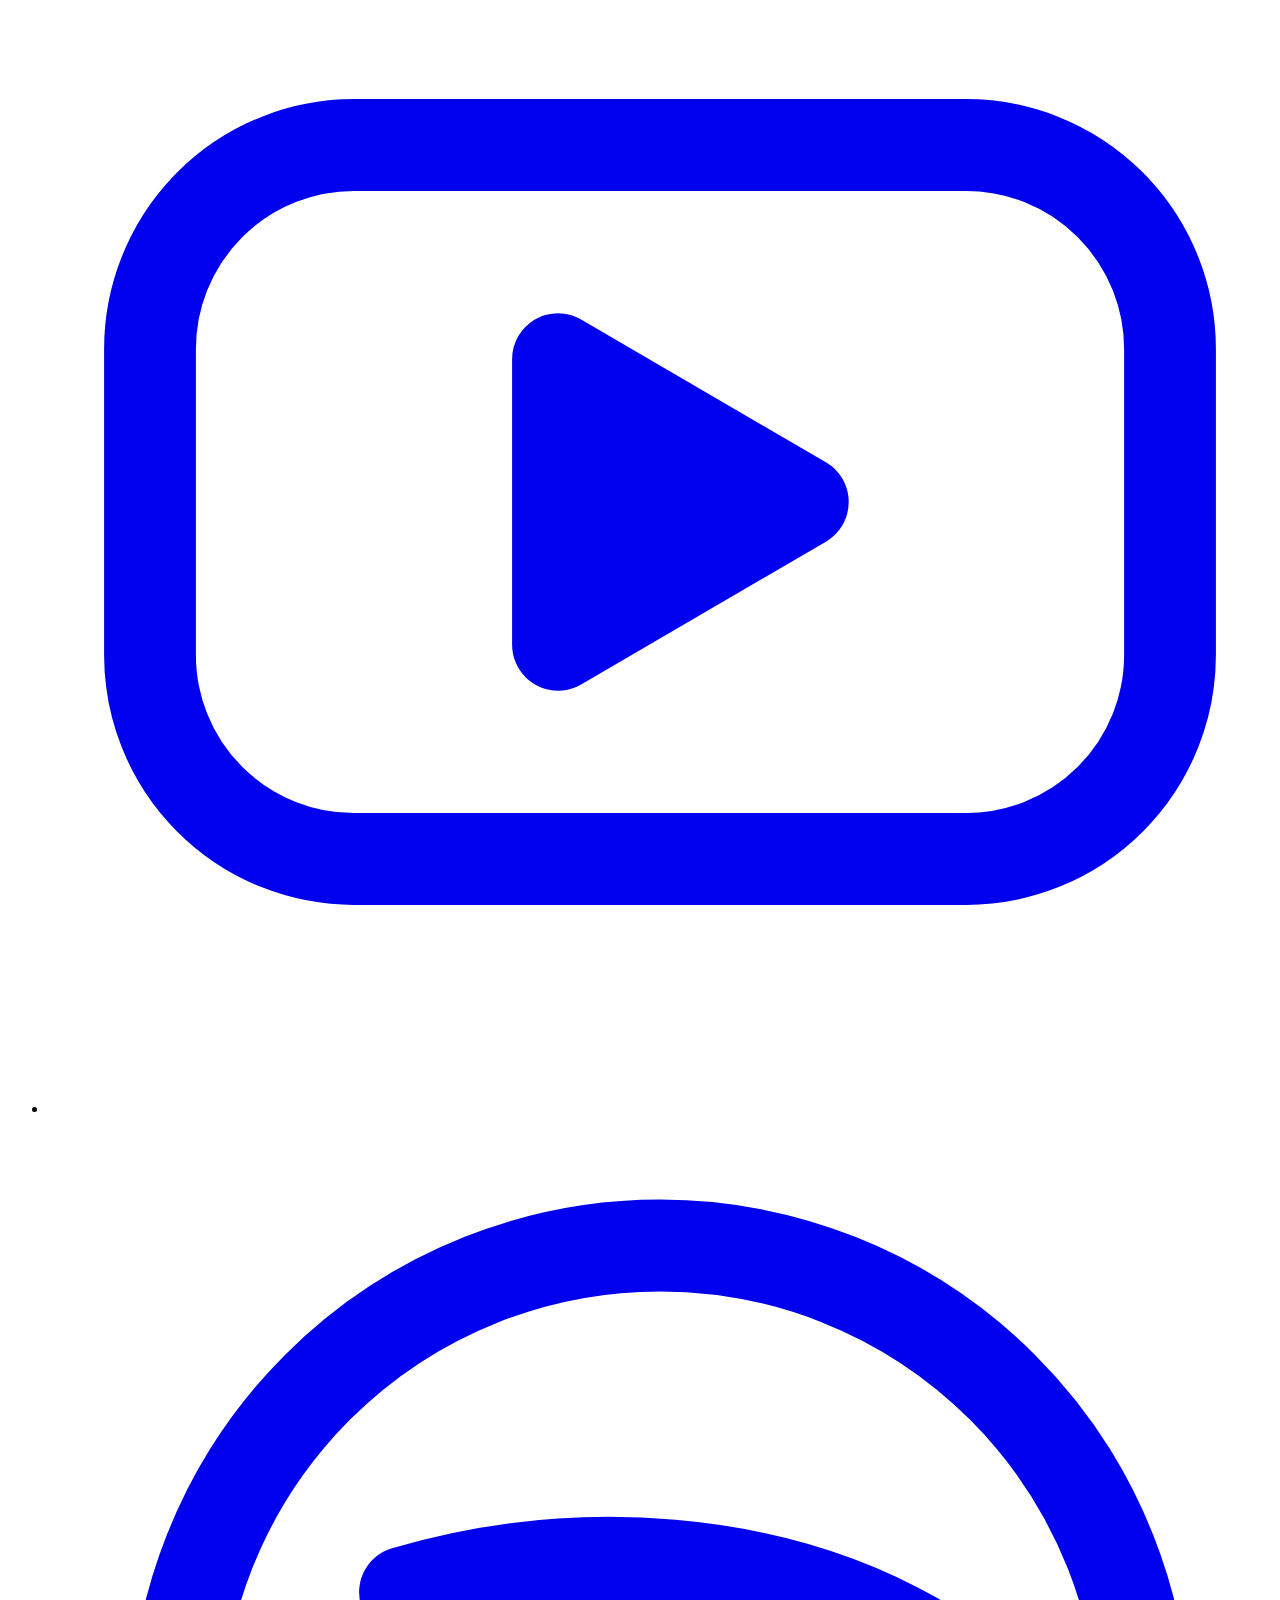
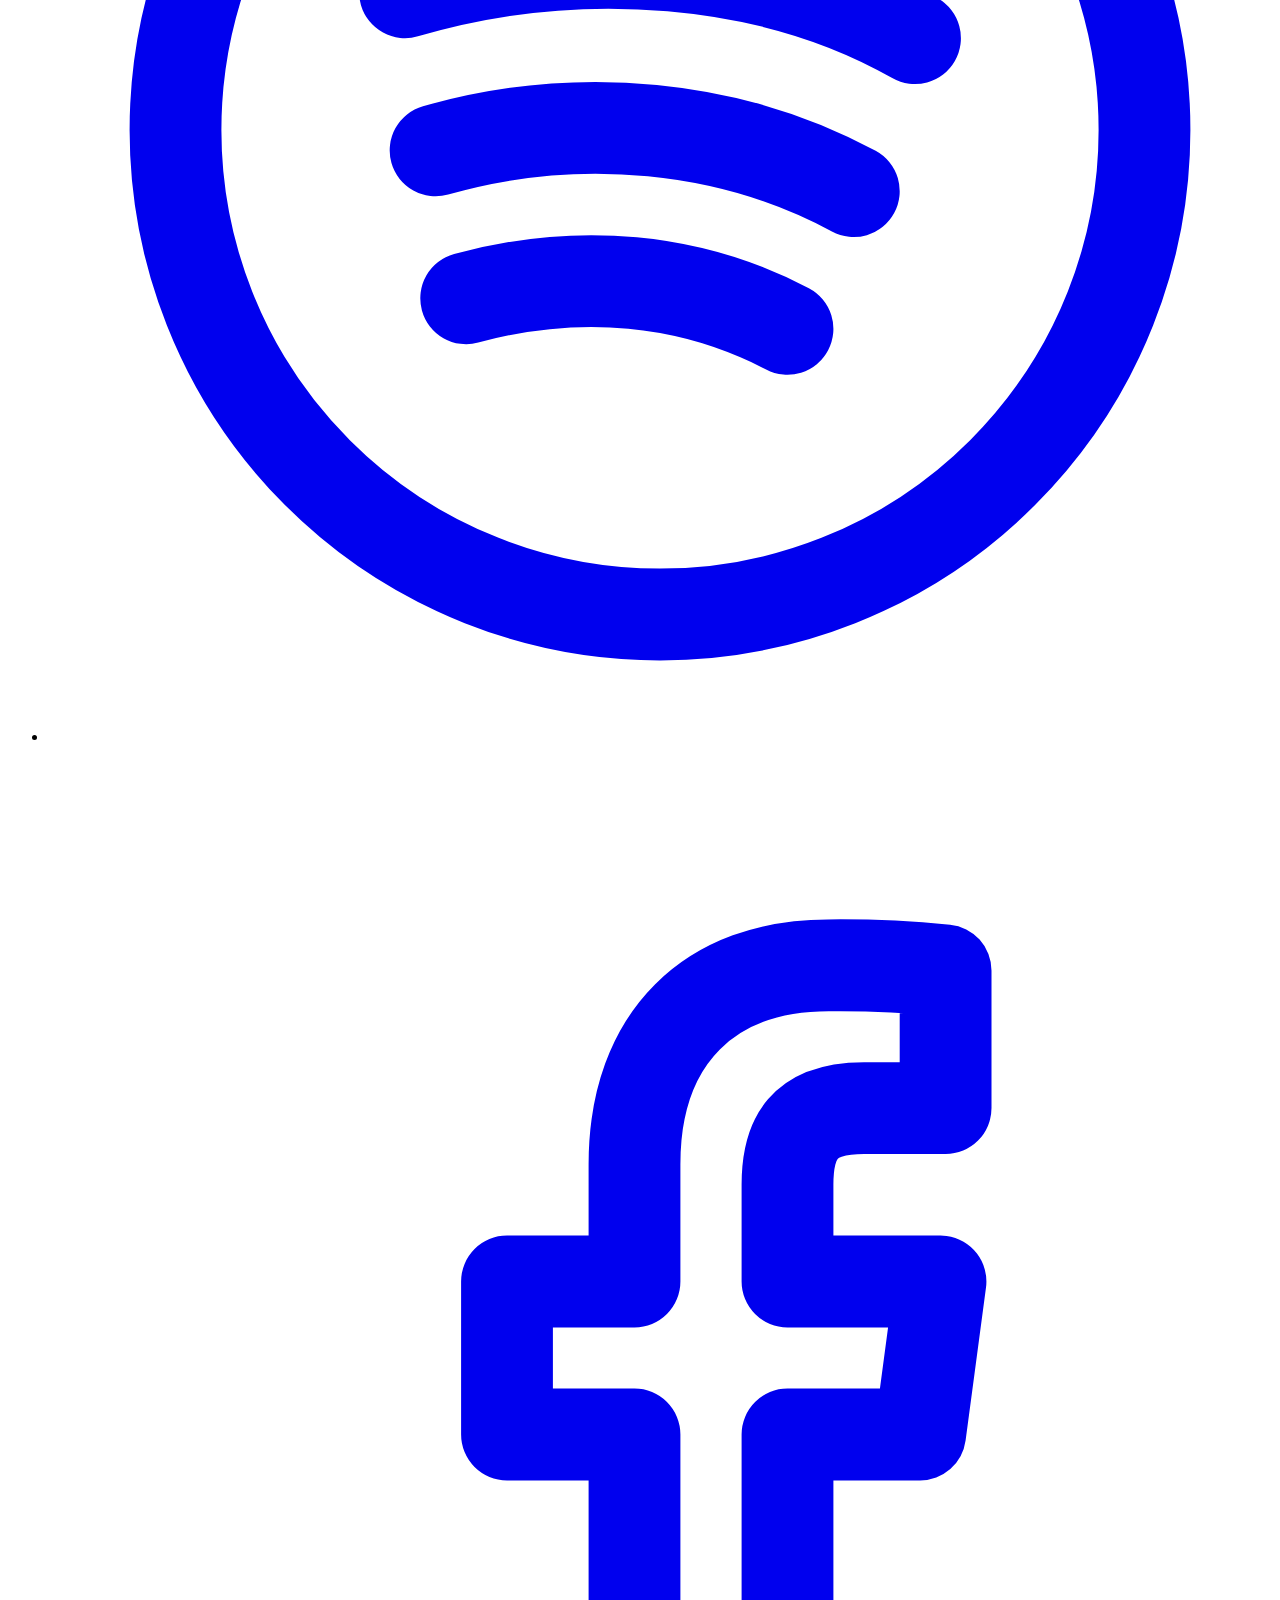
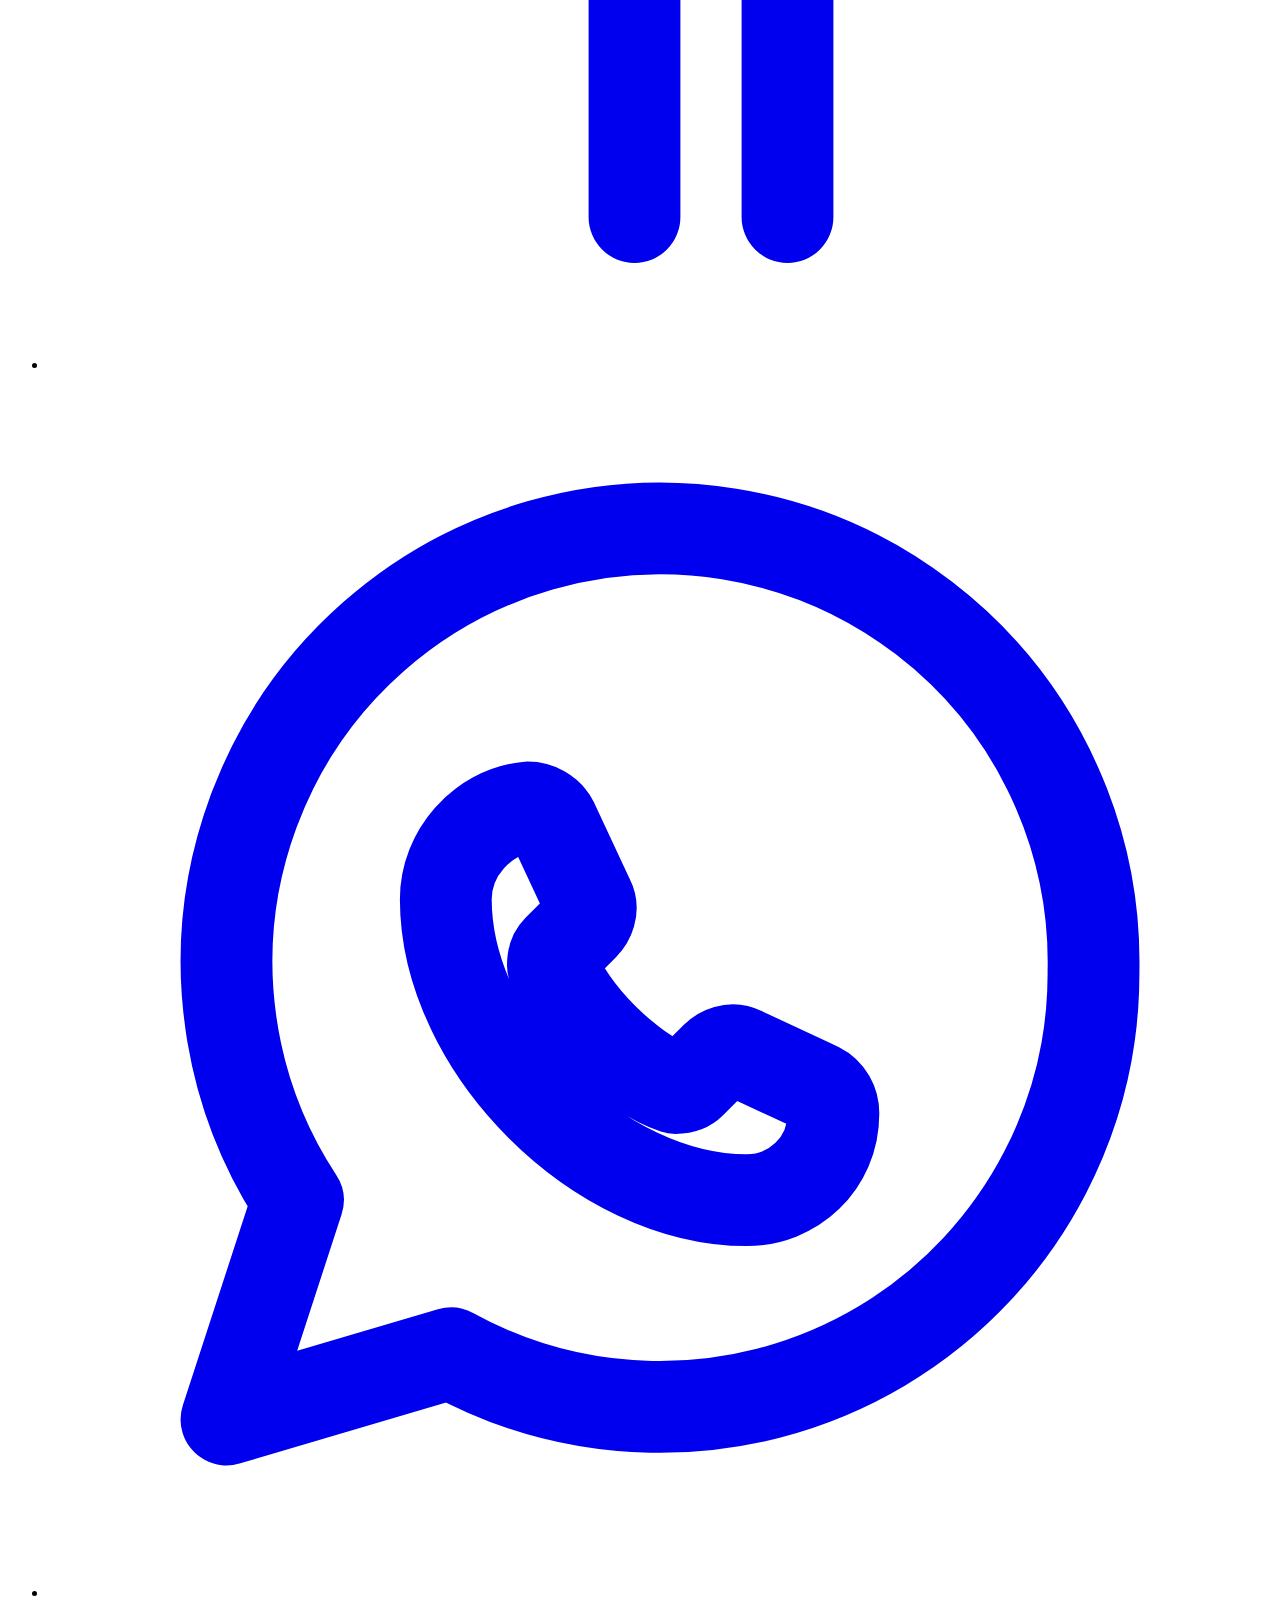
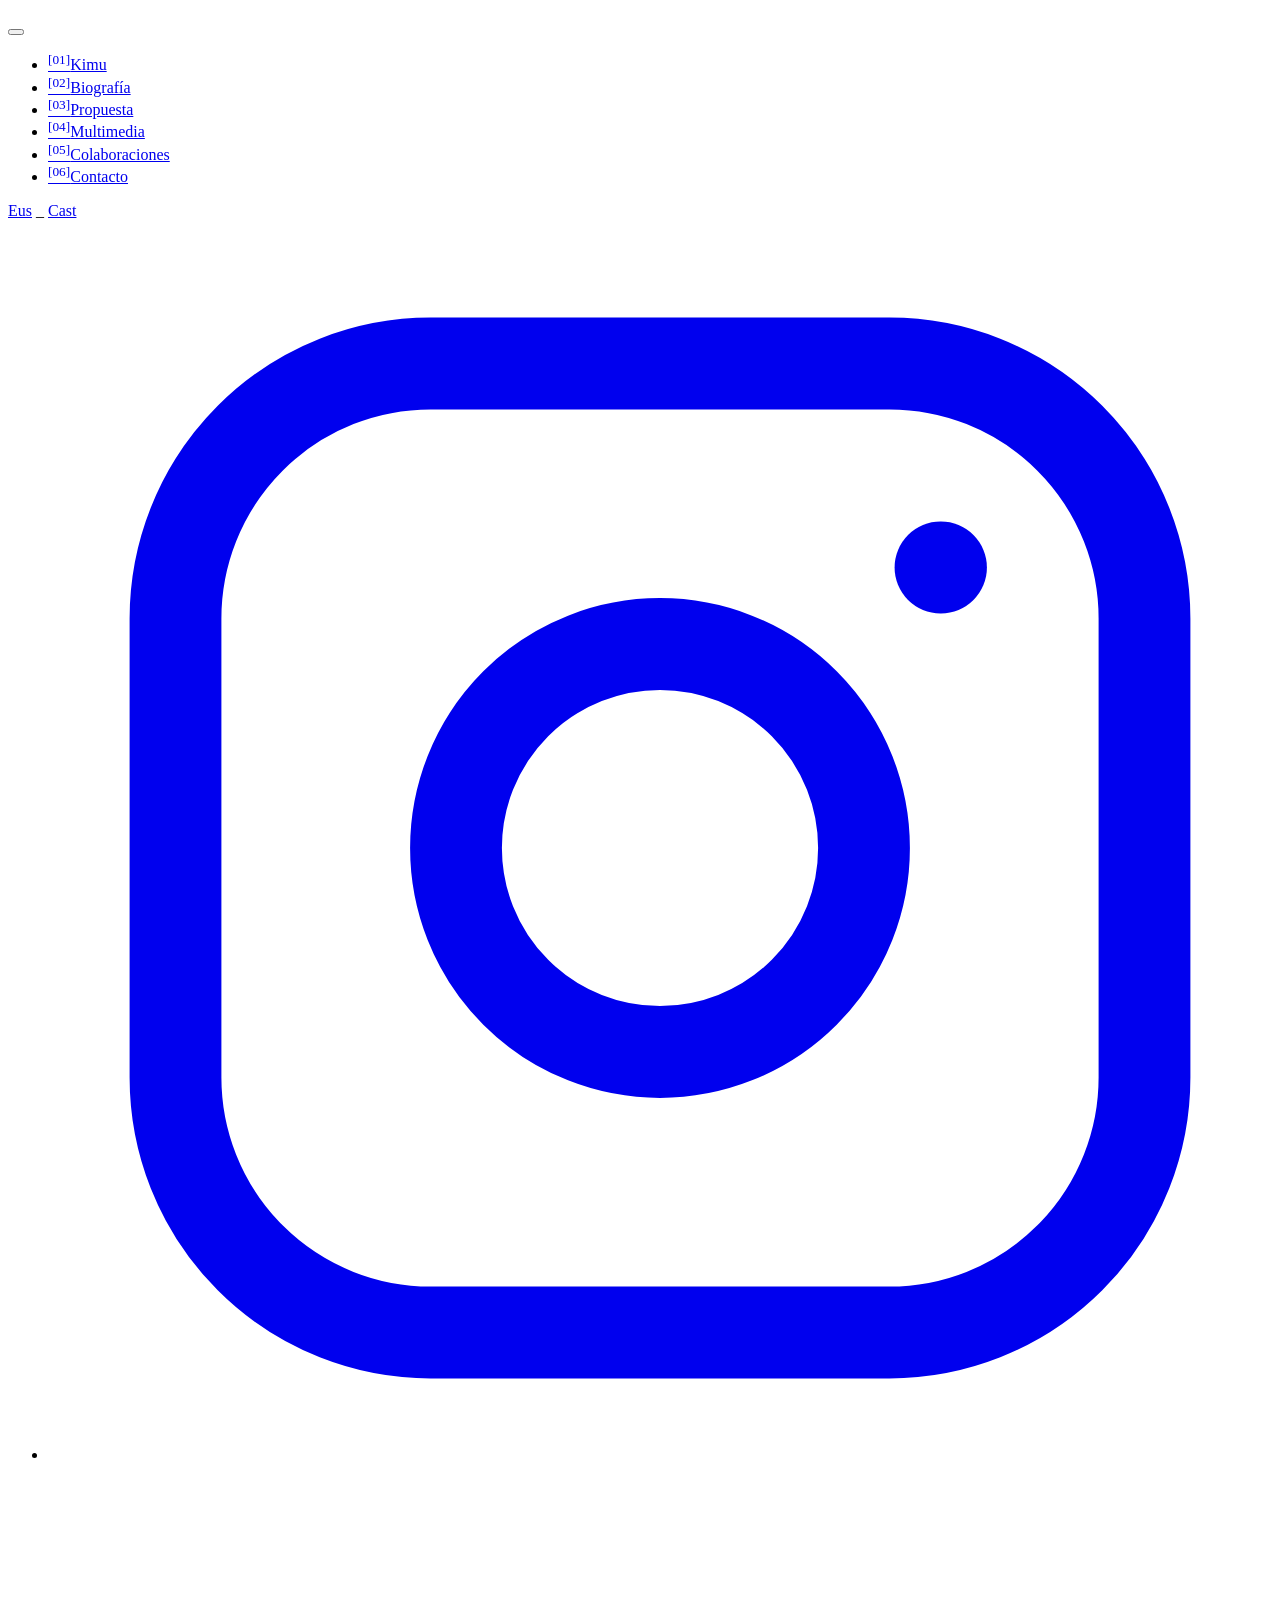
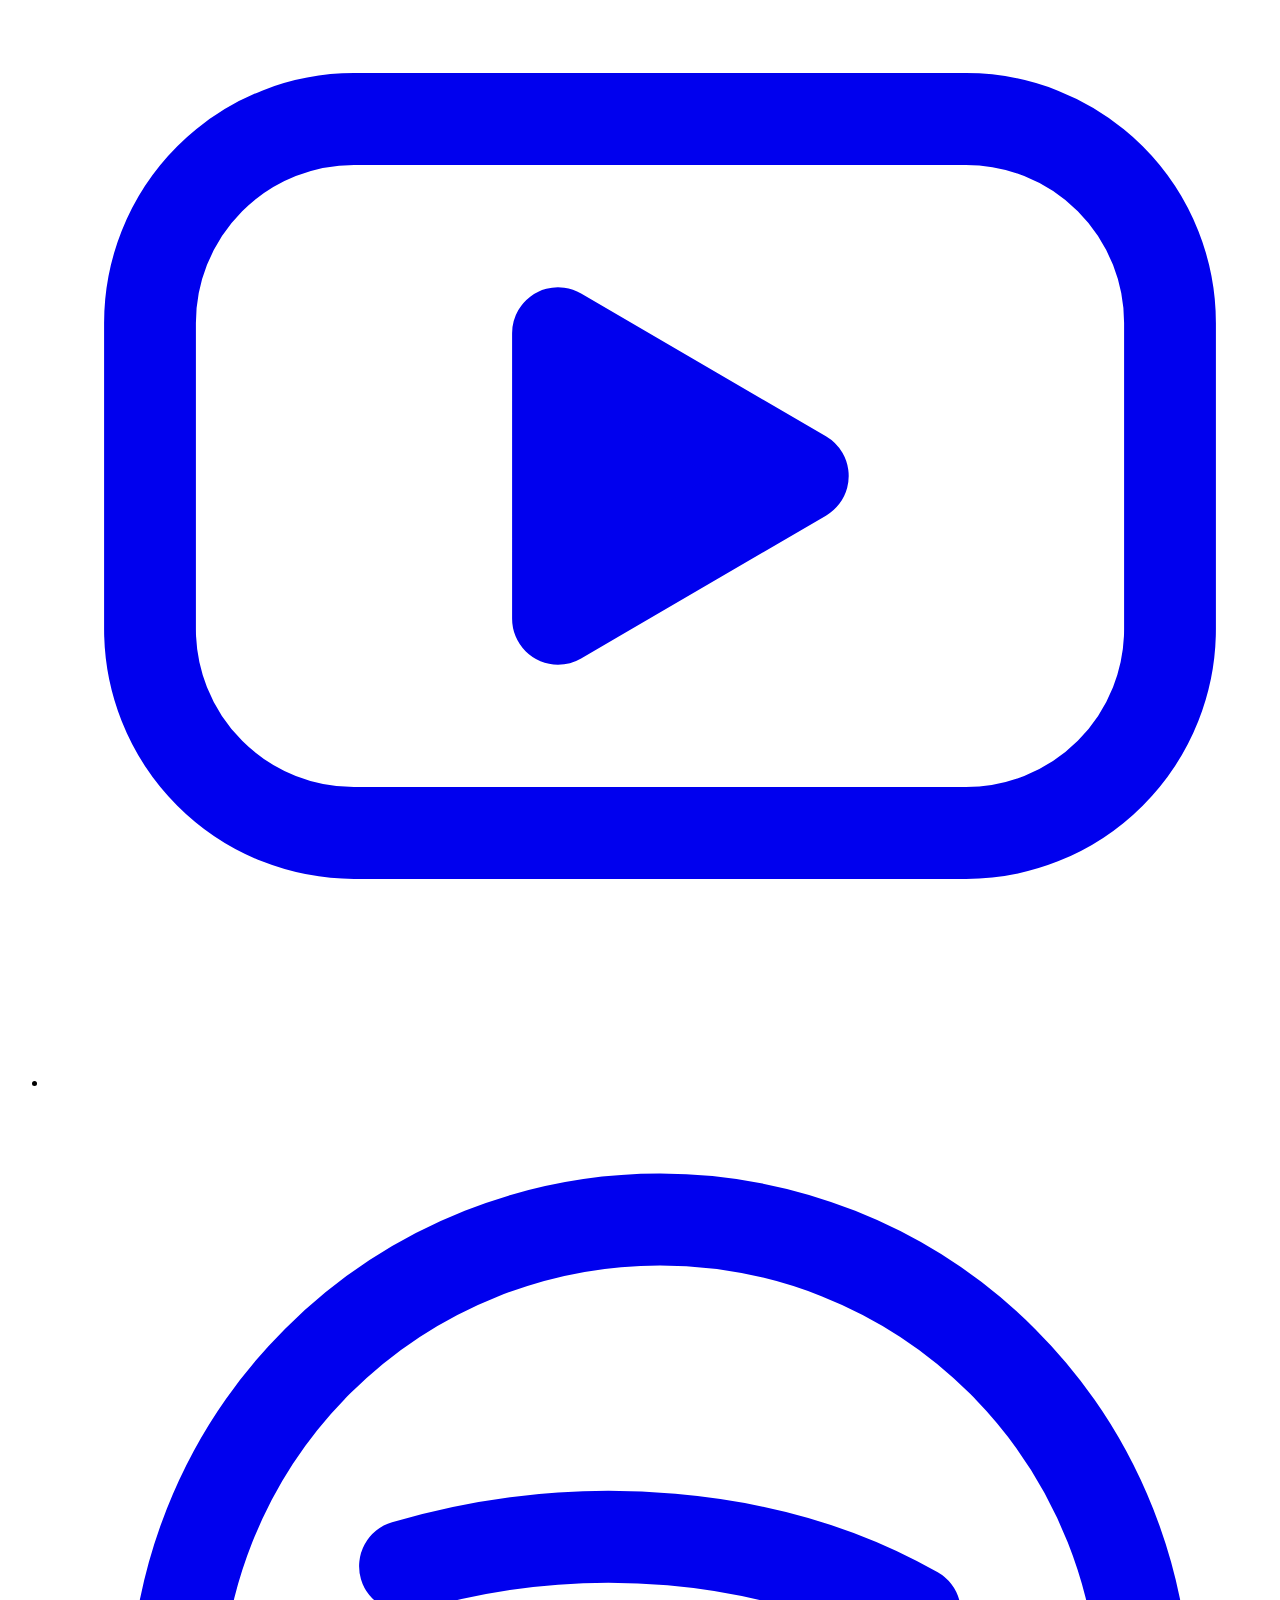
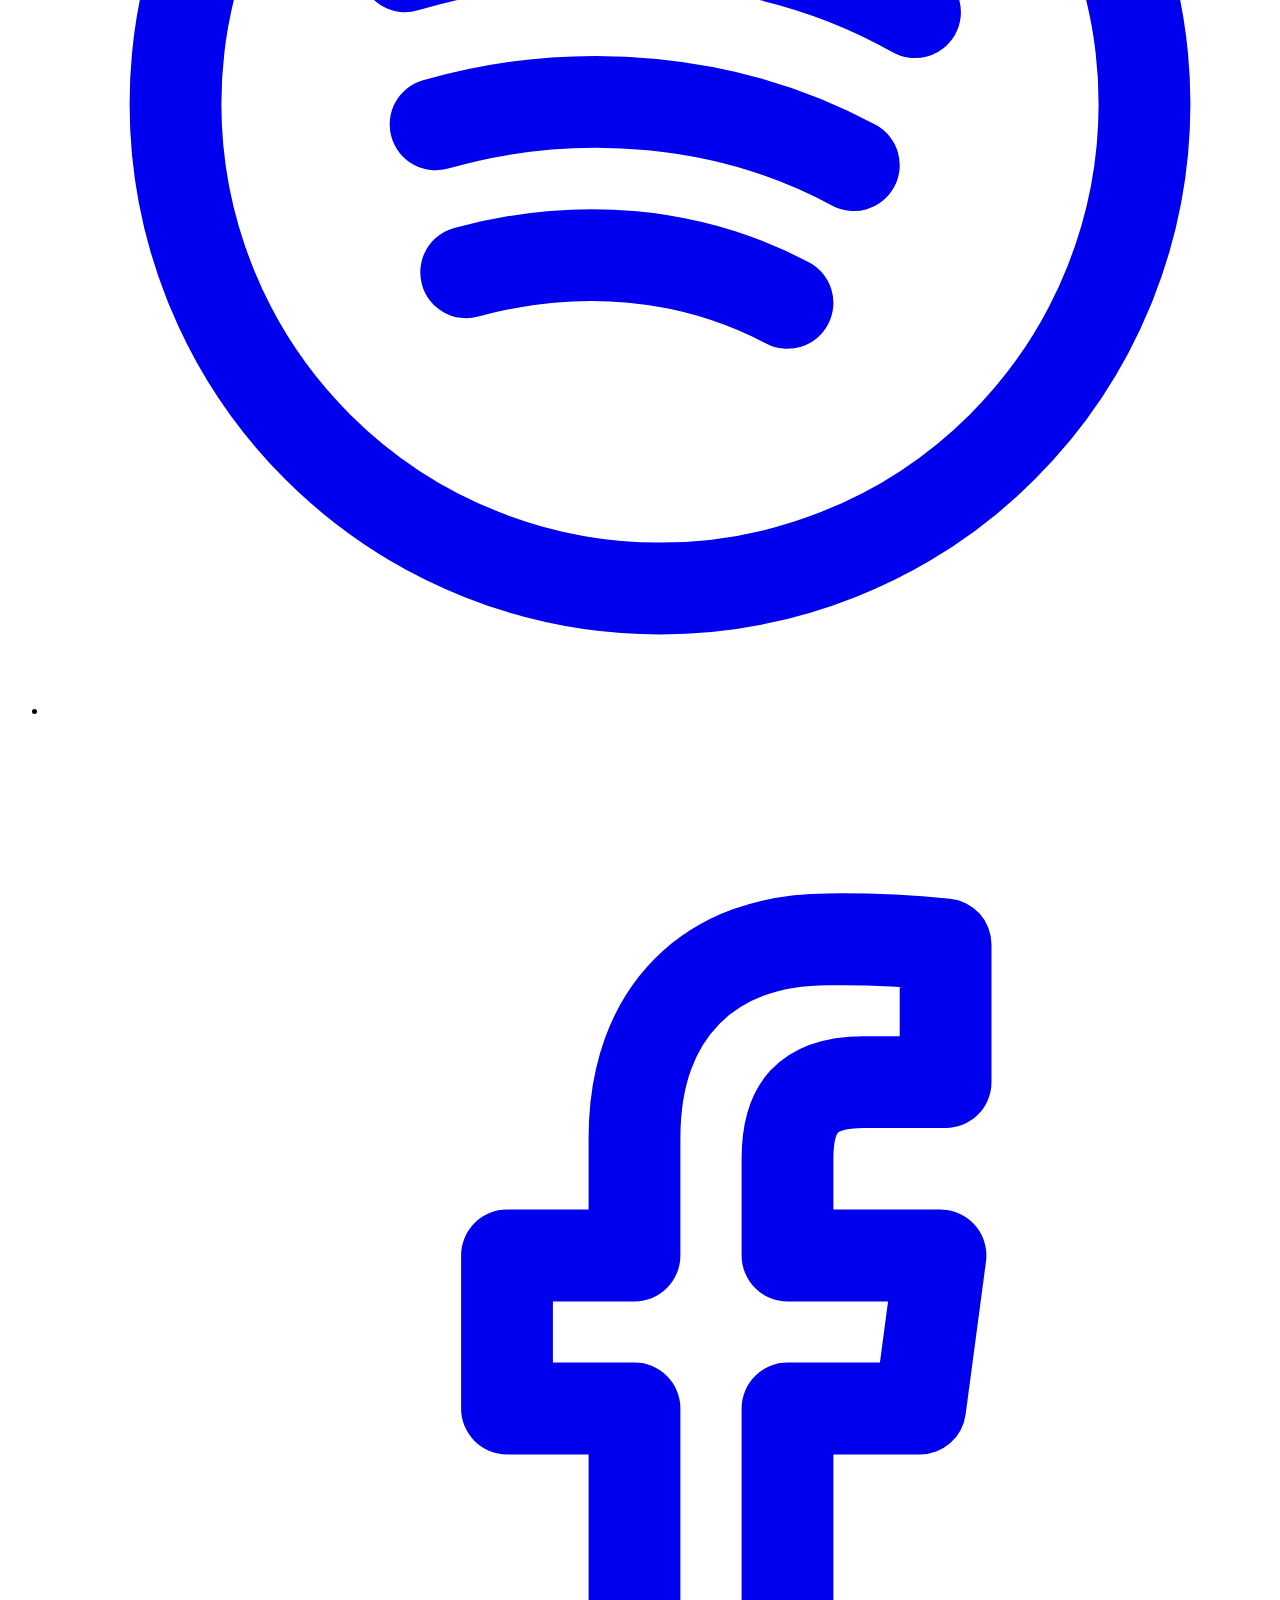
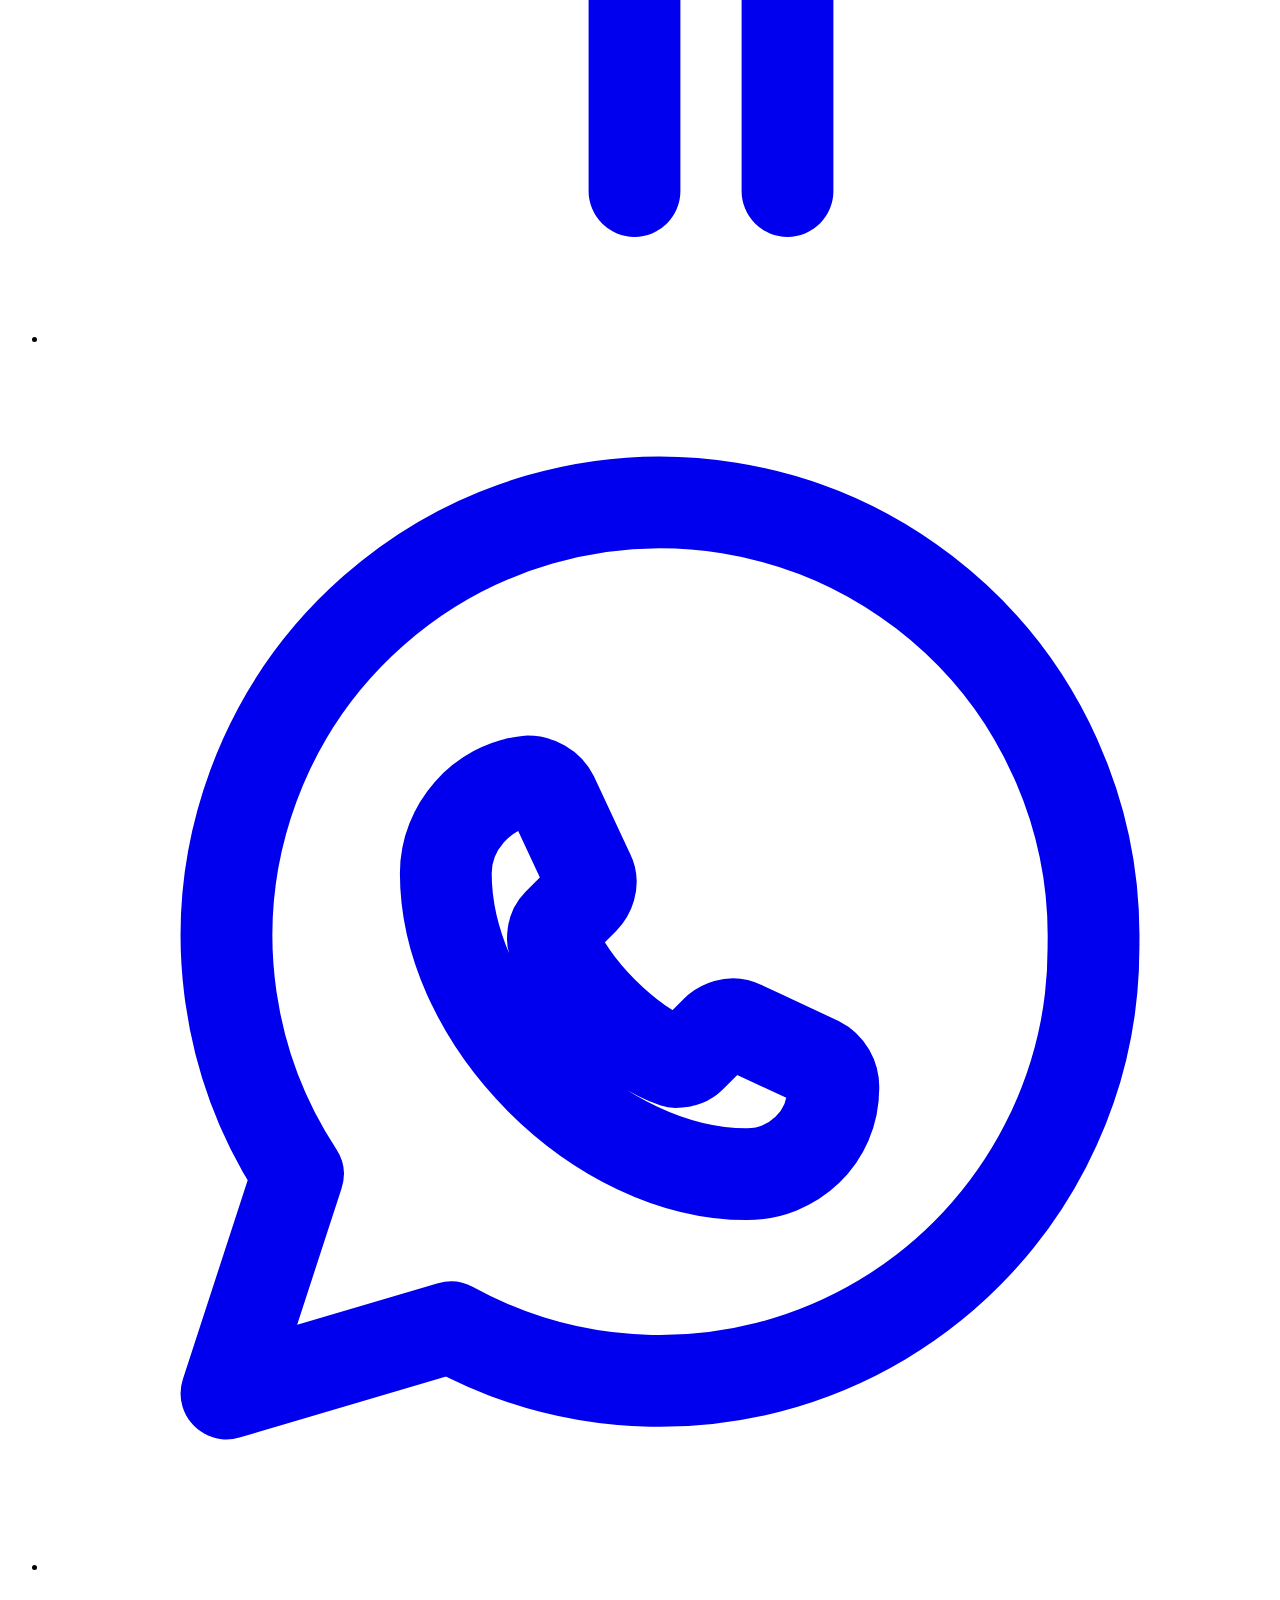
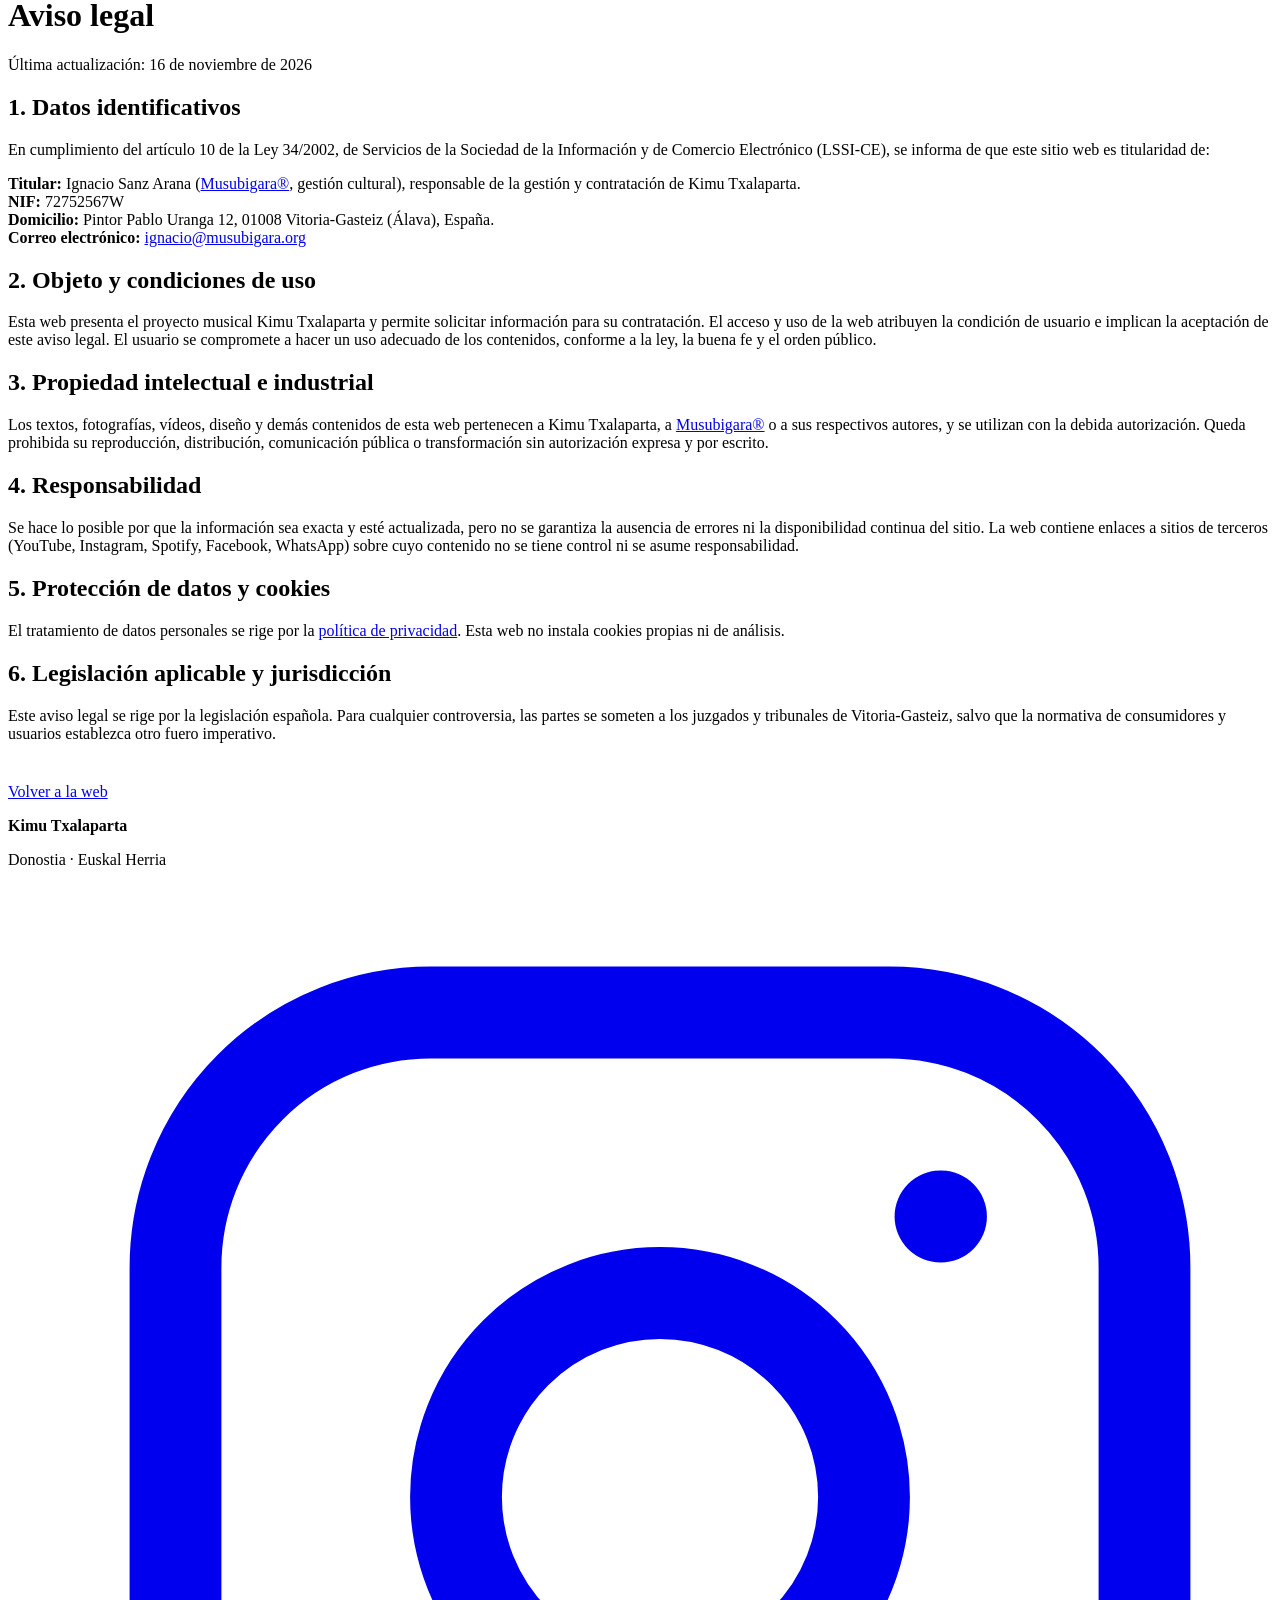
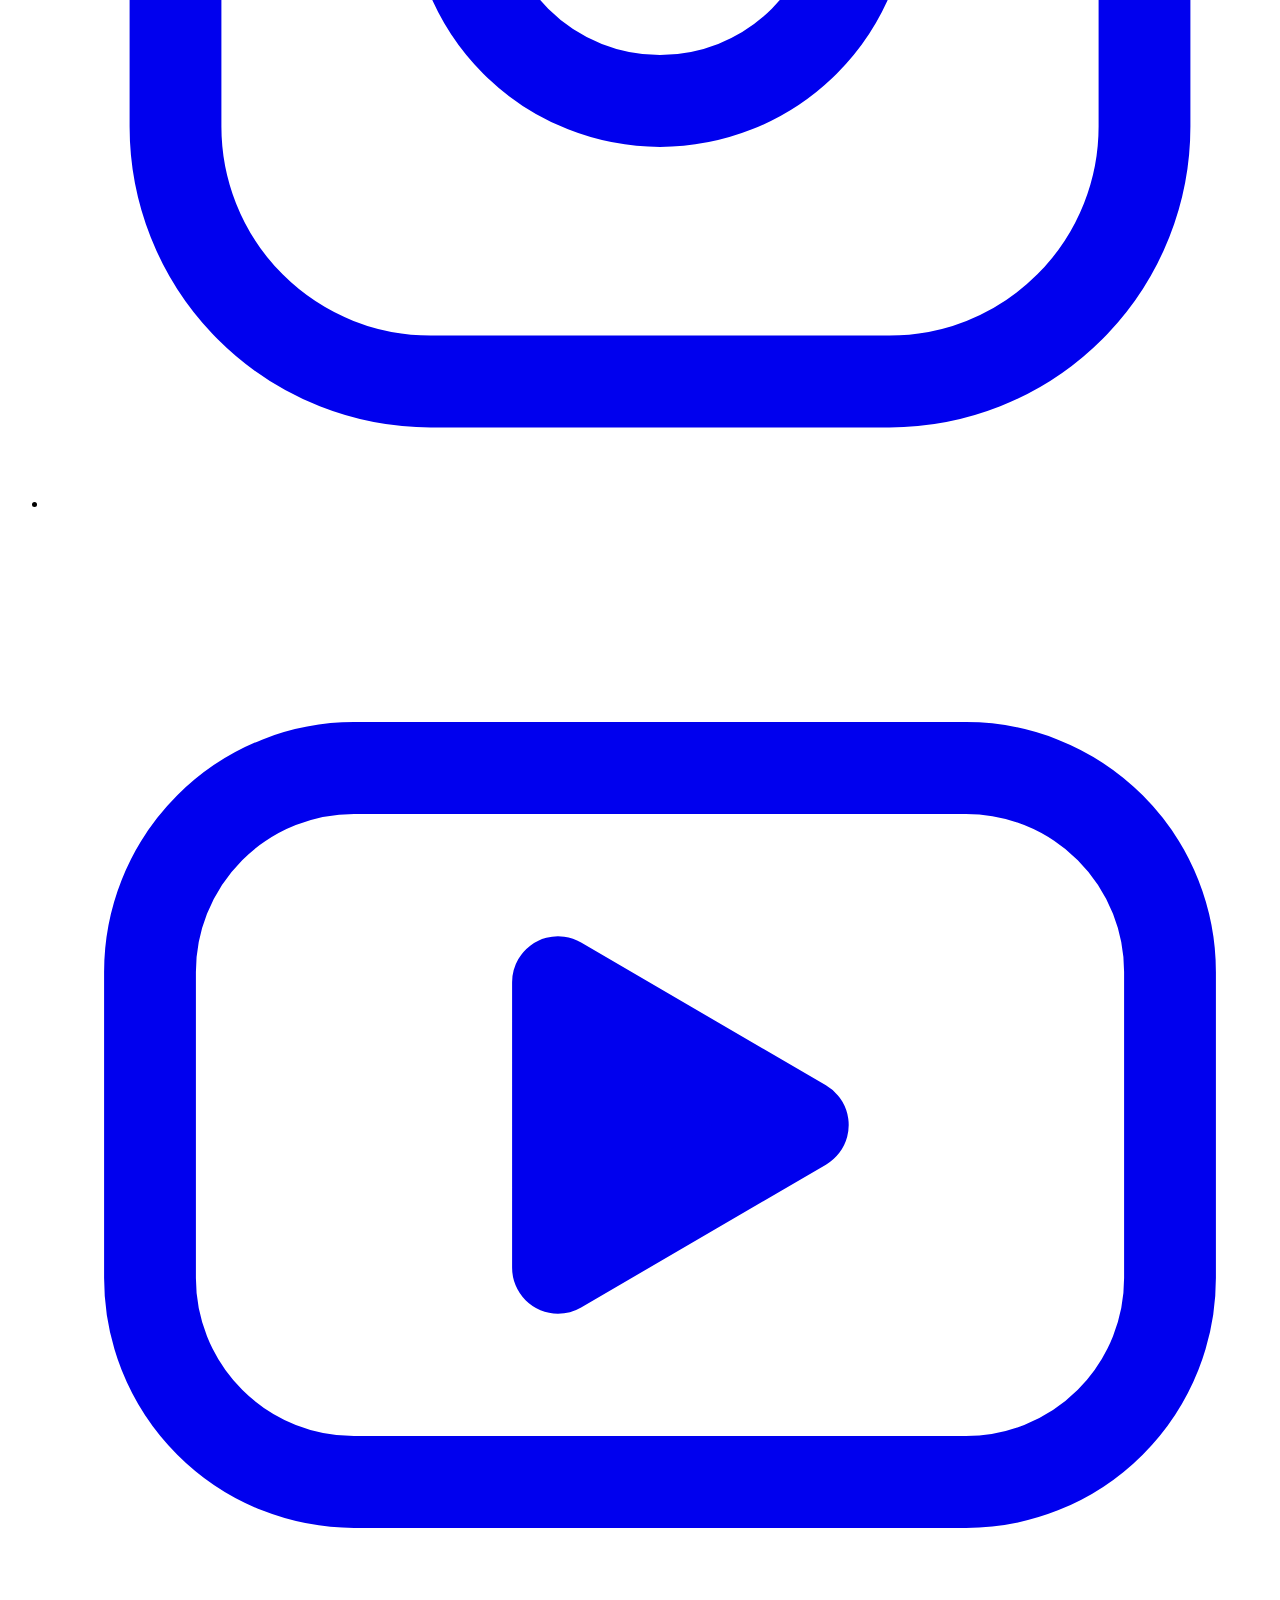
==== commit dbbcae2c: "Refuerza enlaces y señales SEO hacia musubigara.org Más enlaces internos "dofollow" a Musubigara® (w" ====
--- a/public/aviso-legal/index.html
+++ b/public/aviso-legal/index.html
@@ -24,6 +24,7 @@
 <link rel="preload" href="/fonts/inter-latin-400-normal.woff2" as="font" type="font/woff2" crossorigin>
 <link rel="preload" href="/fonts/ibm-plex-mono-latin-400-normal.woff2" as="font" type="font/woff2" crossorigin>
 <link rel="stylesheet" href="/assets/kimu.css">
+<script>document.documentElement.className+=" js"</script>
 
 </head>
 <body>
@@ -40,15 +41,15 @@
 <div class="panel" id="panel"><ul class="nav"><li><a href="/#kimu"><sup>[01]</sup>Kimu</a></li><li><a href="/#biografia"><sup>[02]</sup>Biografía</a></li><li><a href="/#propuesta"><sup>[03]</sup>Propuesta</a></li><li><a href="/#multimedia"><sup>[04]</sup>Multimedia</a></li><li><a href="/#colaboraciones"><sup>[05]</sup>Colaboraciones</a></li><li><a href="/#contacto"><sup>[06]</sup>Contacto</a></li></ul><nav class="lang" aria-label="Idioma"><a href="/eu/lege-oharra/" hreflang="eu" lang="eu">Eus</a> _ <a href="/aviso-legal/" hreflang="es" lang="es" aria-current="true">Cast</a></nav><ul class="social"><li><a href="https://www.instagram.com/kimutxalaparta/" target="_blank" rel="noopener" aria-label="Instagram (se abre en una pestaña nueva)"><svg aria-hidden="true" viewBox="0 0 24 24" fill="none" stroke="currentColor" stroke-width="1.8" stroke-linecap="round" stroke-linejoin="round"><rect x="2.5" y="2.5" width="19" height="19" rx="5"/><circle cx="12" cy="12" r="4"/><line x1="17.5" y1="6.5" x2="17.51" y2="6.5"/></svg></a></li><li><a href="https://www.youtube.com/@kimutxalaparta" target="_blank" rel="noopener" aria-label="YouTube (se abre en una pestaña nueva)"><svg aria-hidden="true" viewBox="0 0 24 24" fill="none" stroke="currentColor" stroke-width="1.8" stroke-linejoin="round"><rect x="2" y="5" width="20" height="14" rx="4"/><path d="M10 9.2v5.6l4.8-2.8z" fill="currentColor"/></svg></a></li><li><a href="https://open.spotify.com/search/Kimu%20Txalaparta" target="_blank" rel="noopener" aria-label="Spotify (se abre en una pestaña nueva)"><svg aria-hidden="true" viewBox="0 0 24 24" fill="none" stroke="currentColor" stroke-width="1.8" stroke-linecap="round"><circle cx="12" cy="12" r="9.5"/><path d="M7 9.3c3.4-1 7.2-.7 10 .9"/><path d="M7.6 12.4c2.8-.8 5.8-.5 8.2.8"/><path d="M8.2 15.3c2.2-.6 4.4-.4 6.3.6"/></svg></a></li><li><a href="https://www.facebook.com/kimutxalaparta/" target="_blank" rel="noopener" aria-label="Facebook (se abre en una pestaña nueva)"><svg aria-hidden="true" viewBox="0 0 24 24" fill="none" stroke="currentColor" stroke-width="1.8" stroke-linecap="round" stroke-linejoin="round"><path d="M14.5 21v-7.5h2.6l.4-3h-3v-1.9c0-.9.3-1.5 1.5-1.5h1.6V4.4a21 21 0 0 0-2.3-.1c-2.3 0-3.8 1.4-3.8 3.9v2.3H9v3h2.5V21"/></svg></a></li><li><a href="https://wa.me/34620463558?text=Hola%2C%20quiero%20informaci%C3%B3n%20para%20contratar%20a%20Kimu%20Txalaparta" target="_blank" rel="noopener" aria-label="WhatsApp (se abre en una pestaña nueva)"><svg aria-hidden="true" viewBox="0 0 24 24" fill="none" stroke="currentColor" stroke-width="1.8" stroke-linecap="round" stroke-linejoin="round"><path d="M20.5 11.7a8.5 8.5 0 0 1-12.6 7.5L3.5 20.5l1.4-4.3A8.5 8.5 0 1 1 20.5 11.7z"/><path d="M9.4 8.5c.2 0 .4.1.5.3l.7 1.5c.1.2 0 .4-.1.5l-.5.5c-.1.1-.1.2-.1.3.3.9 1.5 2.1 2.4 2.4.1 0 .2 0 .3-.1l.5-.5c.1-.1.3-.2.5-.1l1.5.7c.2.1.3.3.3.5 0 1-.8 1.7-1.7 1.7-2.9 0-5.9-3-5.9-5.9 0-.9.7-1.7 1.6-1.8z"/></svg></a></li></ul></div>
 </header>
 <main id="main" class="legal"><h1>Aviso legal</h1><p>Última actualización: 16 de noviembre de 2026</p>
-<h2>1. Datos identificativos</h2><p>En cumplimiento del artículo 10 de la Ley 34/2002, de Servicios de la Sociedad de la Información y de Comercio Electrónico (LSSI-CE), se informa de que este sitio web es titularidad de:</p><p><strong>Titular:</strong> Ignacio Sanz Arana (Musubigara®), responsable de la gestión y contratación de Kimu Txalaparta.<br><strong>NIF:</strong> 72752567W<br><strong>Domicilio:</strong> Pintor Pablo Uranga 12, 01008 Vitoria-Gasteiz (Álava), España.<br><strong>Correo electrónico:</strong> <a href="mailto:ignacio@musubigara.org">ignacio@musubigara.org</a></p>
+<h2>1. Datos identificativos</h2><p>En cumplimiento del artículo 10 de la Ley 34/2002, de Servicios de la Sociedad de la Información y de Comercio Electrónico (LSSI-CE), se informa de que este sitio web es titularidad de:</p><p><strong>Titular:</strong> Ignacio Sanz Arana (<a href="https://musubigara.org" target="_blank" rel="noopener">Musubigara®</a>, gestión cultural), responsable de la gestión y contratación de Kimu Txalaparta.<br><strong>NIF:</strong> 72752567W<br><strong>Domicilio:</strong> Pintor Pablo Uranga 12, 01008 Vitoria-Gasteiz (Álava), España.<br><strong>Correo electrónico:</strong> <a href="mailto:ignacio@musubigara.org">ignacio@musubigara.org</a></p>
 <h2>2. Objeto y condiciones de uso</h2><p>Esta web presenta el proyecto musical Kimu Txalaparta y permite solicitar información para su contratación. El acceso y uso de la web atribuyen la condición de usuario e implican la aceptación de este aviso legal. El usuario se compromete a hacer un uso adecuado de los contenidos, conforme a la ley, la buena fe y el orden público.</p>
-<h2>3. Propiedad intelectual e industrial</h2><p>Los textos, fotografías, vídeos, diseño y demás contenidos de esta web pertenecen a Kimu Txalaparta, a Musubigara® o a sus respectivos autores, y se utilizan con la debida autorización. Queda prohibida su reproducción, distribución, comunicación pública o transformación sin autorización expresa y por escrito.</p>
+<h2>3. Propiedad intelectual e industrial</h2><p>Los textos, fotografías, vídeos, diseño y demás contenidos de esta web pertenecen a Kimu Txalaparta, a <a href="https://musubigara.org" target="_blank" rel="noopener">Musubigara®</a> o a sus respectivos autores, y se utilizan con la debida autorización. Queda prohibida su reproducción, distribución, comunicación pública o transformación sin autorización expresa y por escrito.</p>
 <h2>4. Responsabilidad</h2><p>Se hace lo posible por que la información sea exacta y esté actualizada, pero no se garantiza la ausencia de errores ni la disponibilidad continua del sitio. La web contiene enlaces a sitios de terceros (YouTube, Instagram, Spotify, Facebook, WhatsApp) sobre cuyo contenido no se tiene control ni se asume responsabilidad.</p>
 <h2>5. Protección de datos y cookies</h2><p>El tratamiento de datos personales se rige por la <a href="/privacidad/">política de privacidad</a>. Esta web no instala cookies propias ni de análisis.</p>
 <h2>6. Legislación aplicable y jurisdicción</h2><p>Este aviso legal se rige por la legislación española. Para cualquier controversia, las partes se someten a los juzgados y tribunales de Vitoria-Gasteiz, salvo que la normativa de consumidores y usuarios establezca otro fuero imperativo.</p><p style="margin-top:40px"><a class="btn" href="/">Volver a la web</a></p></main>
 <footer class="foot">
 <div class="c1"><p><strong>Kimu Txalaparta</strong></p><p>Donostia · Euskal Herria</p><ul class="social"><li><a href="https://www.instagram.com/kimutxalaparta/" target="_blank" rel="noopener" aria-label="Instagram (se abre en una pestaña nueva)"><svg aria-hidden="true" viewBox="0 0 24 24" fill="none" stroke="currentColor" stroke-width="1.8" stroke-linecap="round" stroke-linejoin="round"><rect x="2.5" y="2.5" width="19" height="19" rx="5"/><circle cx="12" cy="12" r="4"/><line x1="17.5" y1="6.5" x2="17.51" y2="6.5"/></svg></a></li><li><a href="https://www.youtube.com/@kimutxalaparta" target="_blank" rel="noopener" aria-label="YouTube (se abre en una pestaña nueva)"><svg aria-hidden="true" viewBox="0 0 24 24" fill="none" stroke="currentColor" stroke-width="1.8" stroke-linejoin="round"><rect x="2" y="5" width="20" height="14" rx="4"/><path d="M10 9.2v5.6l4.8-2.8z" fill="currentColor"/></svg></a></li><li><a href="https://open.spotify.com/search/Kimu%20Txalaparta" target="_blank" rel="noopener" aria-label="Spotify (se abre en una pestaña nueva)"><svg aria-hidden="true" viewBox="0 0 24 24" fill="none" stroke="currentColor" stroke-width="1.8" stroke-linecap="round"><circle cx="12" cy="12" r="9.5"/><path d="M7 9.3c3.4-1 7.2-.7 10 .9"/><path d="M7.6 12.4c2.8-.8 5.8-.5 8.2.8"/><path d="M8.2 15.3c2.2-.6 4.4-.4 6.3.6"/></svg></a></li><li><a href="https://www.facebook.com/kimutxalaparta/" target="_blank" rel="noopener" aria-label="Facebook (se abre en una pestaña nueva)"><svg aria-hidden="true" viewBox="0 0 24 24" fill="none" stroke="currentColor" stroke-width="1.8" stroke-linecap="round" stroke-linejoin="round"><path d="M14.5 21v-7.5h2.6l.4-3h-3v-1.9c0-.9.3-1.5 1.5-1.5h1.6V4.4a21 21 0 0 0-2.3-.1c-2.3 0-3.8 1.4-3.8 3.9v2.3H9v3h2.5V21"/></svg></a></li><li><a href="https://wa.me/34620463558?text=Hola%2C%20quiero%20informaci%C3%B3n%20para%20contratar%20a%20Kimu%20Txalaparta" target="_blank" rel="noopener" aria-label="WhatsApp (se abre en una pestaña nueva)"><svg aria-hidden="true" viewBox="0 0 24 24" fill="none" stroke="currentColor" stroke-width="1.8" stroke-linecap="round" stroke-linejoin="round"><path d="M20.5 11.7a8.5 8.5 0 0 1-12.6 7.5L3.5 20.5l1.4-4.3A8.5 8.5 0 1 1 20.5 11.7z"/><path d="M9.4 8.5c.2 0 .4.1.5.3l.7 1.5c.1.2 0 .4-.1.5l-.5.5c-.1.1-.1.2-.1.3.3.9 1.5 2.1 2.4 2.4.1 0 .2 0 .3-.1l.5-.5c.1-.1.3-.2.5-.1l1.5.7c.2.1.3.3.3.5 0 1-.8 1.7-1.7 1.7-2.9 0-5.9-3-5.9-5.9 0-.9.7-1.7 1.6-1.8z"/></svg></a></li></ul></div>
-<div class="c2"><p>Gestión y contratación:</p><p><a href="https://musubigara.org" target="_blank" rel="noopener">Musubigara®</a></p><p><a href="mailto:ignacio@musubigara.org">ignacio@musubigara.org</a></p></div>
+<div class="c2"><p>Gestión cultural y contratación:</p><p><a href="https://musubigara.org" target="_blank" rel="noopener">Musubigara®</a></p><p><a href="mailto:ignacio@musubigara.org">ignacio@musubigara.org</a></p></div>
 <div class="c3"><ul><li><a href="/aviso-legal/">Aviso legal</a></li><li><a href="/privacidad/">Política de privacidad</a></li></ul><p style="margin-top:12px">© 2026 Kimu Txalaparta</p></div>
 <div class="big" aria-hidden="true">KIMU_</div>
 </footer>
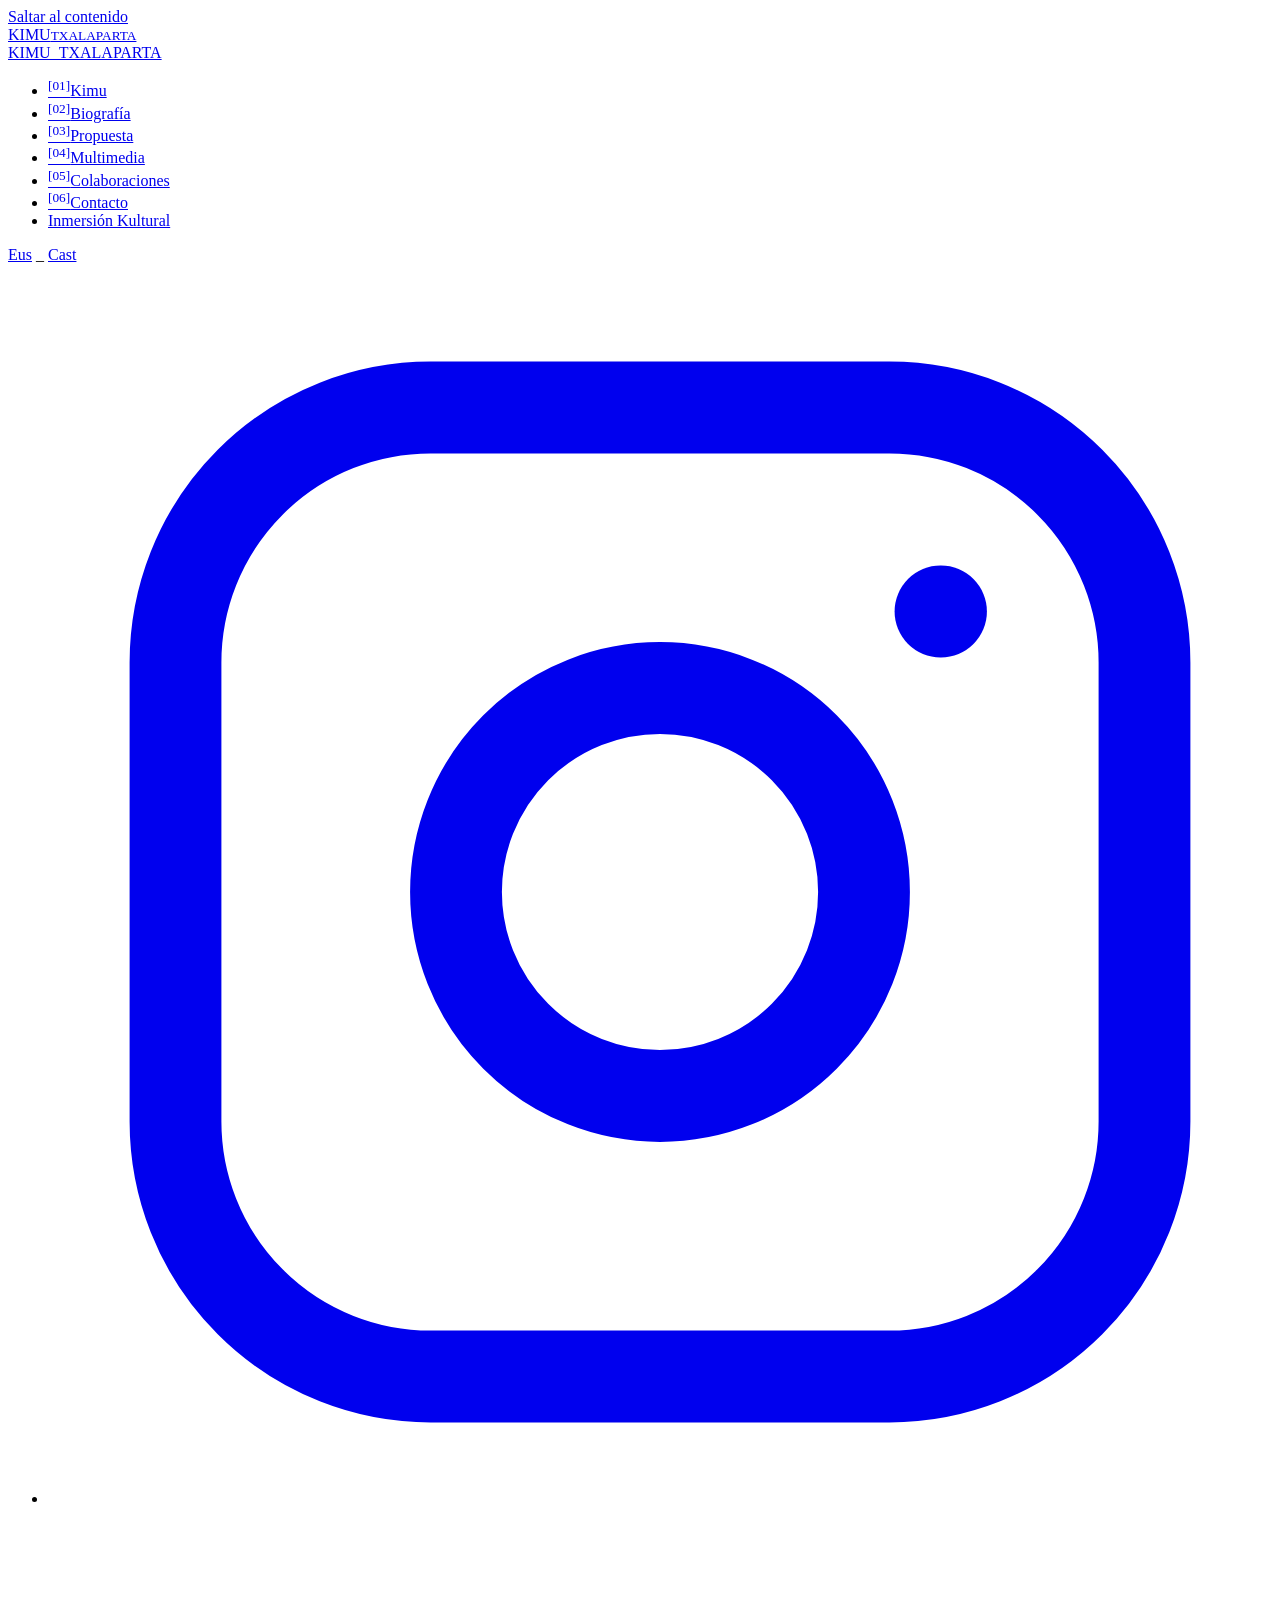
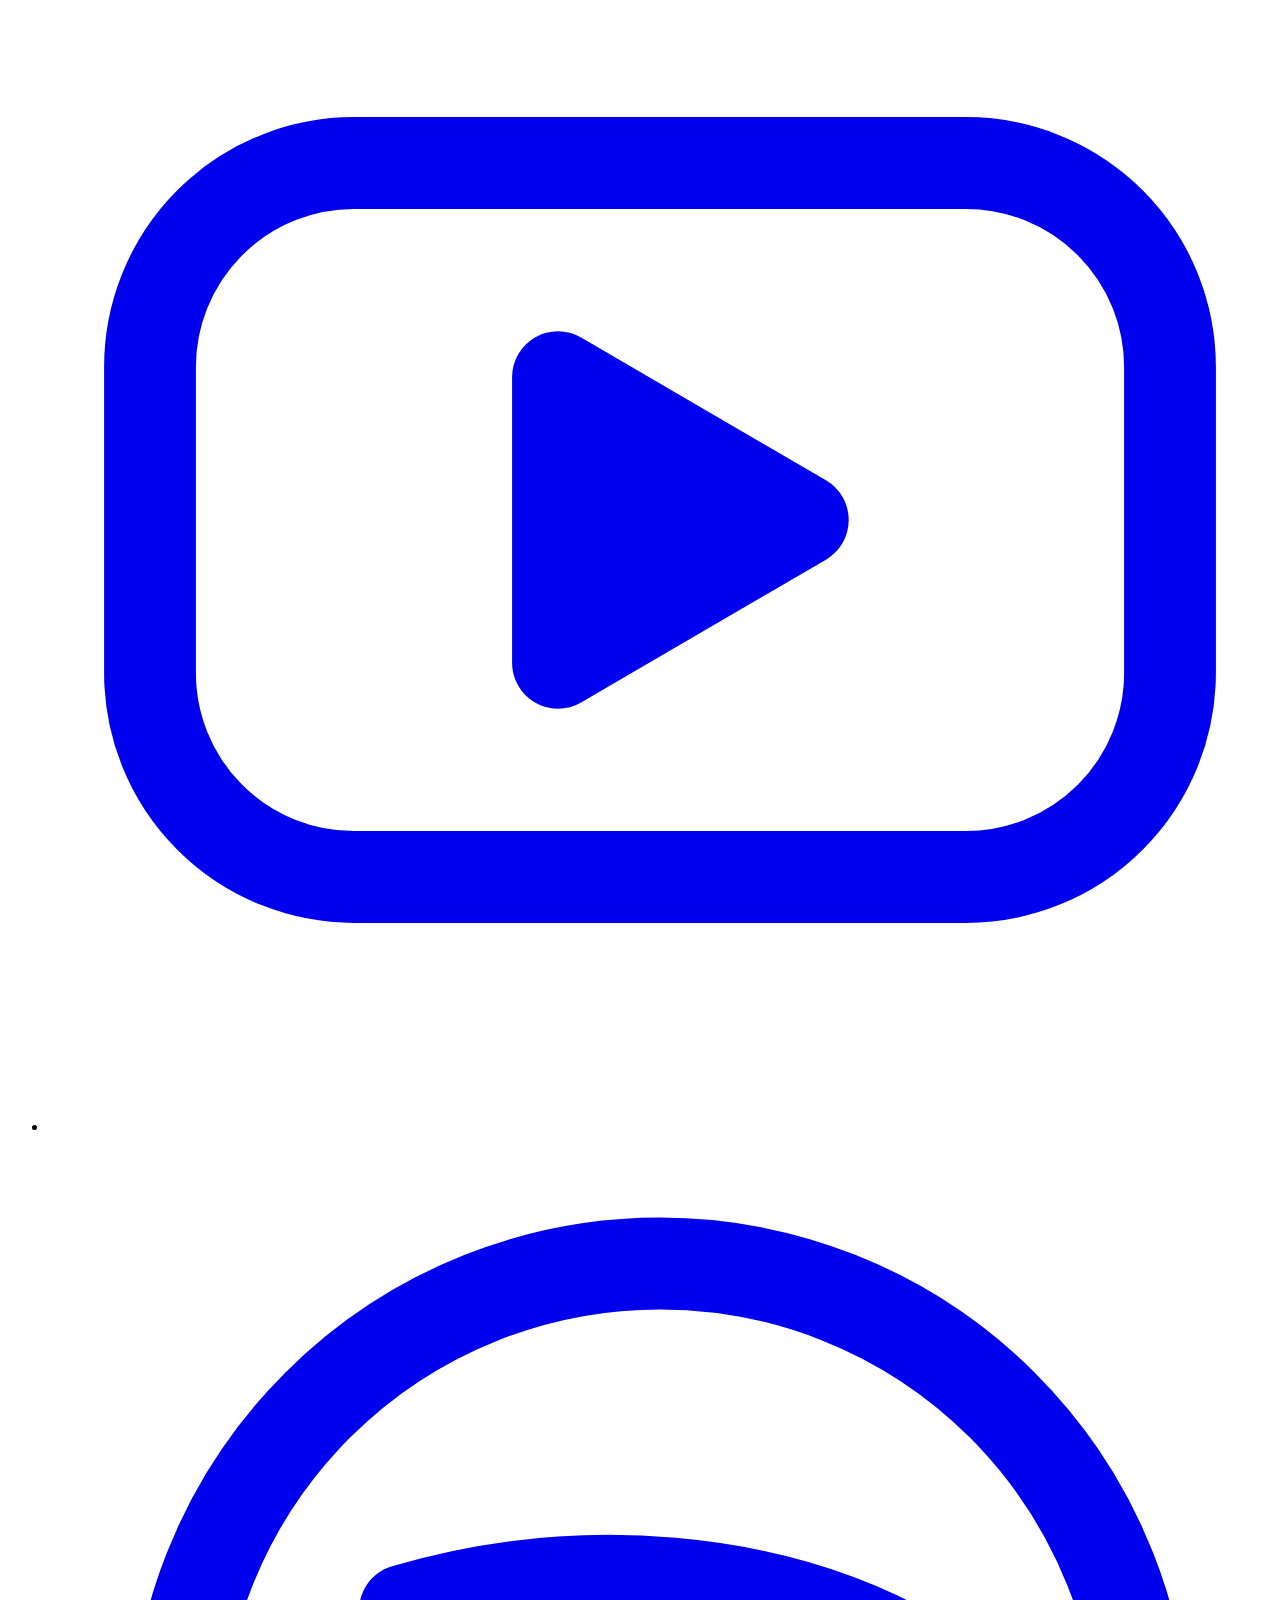
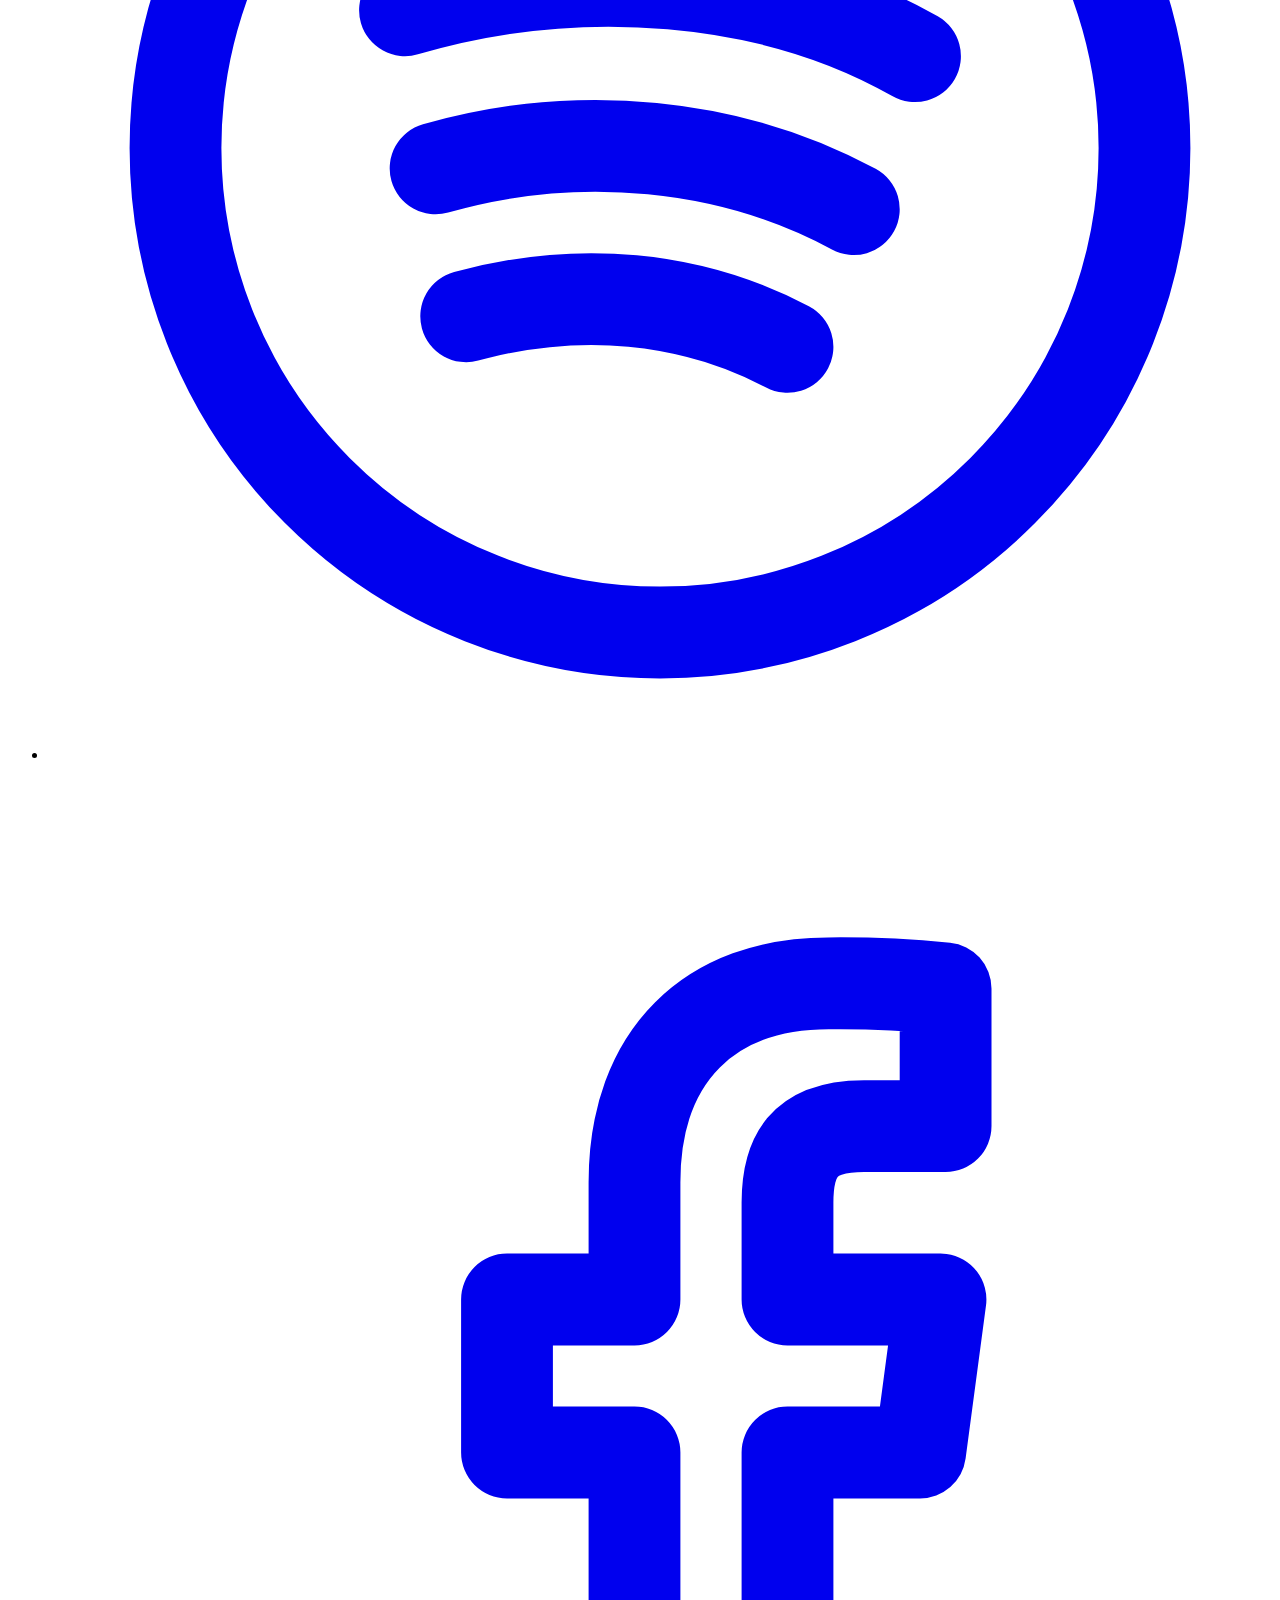
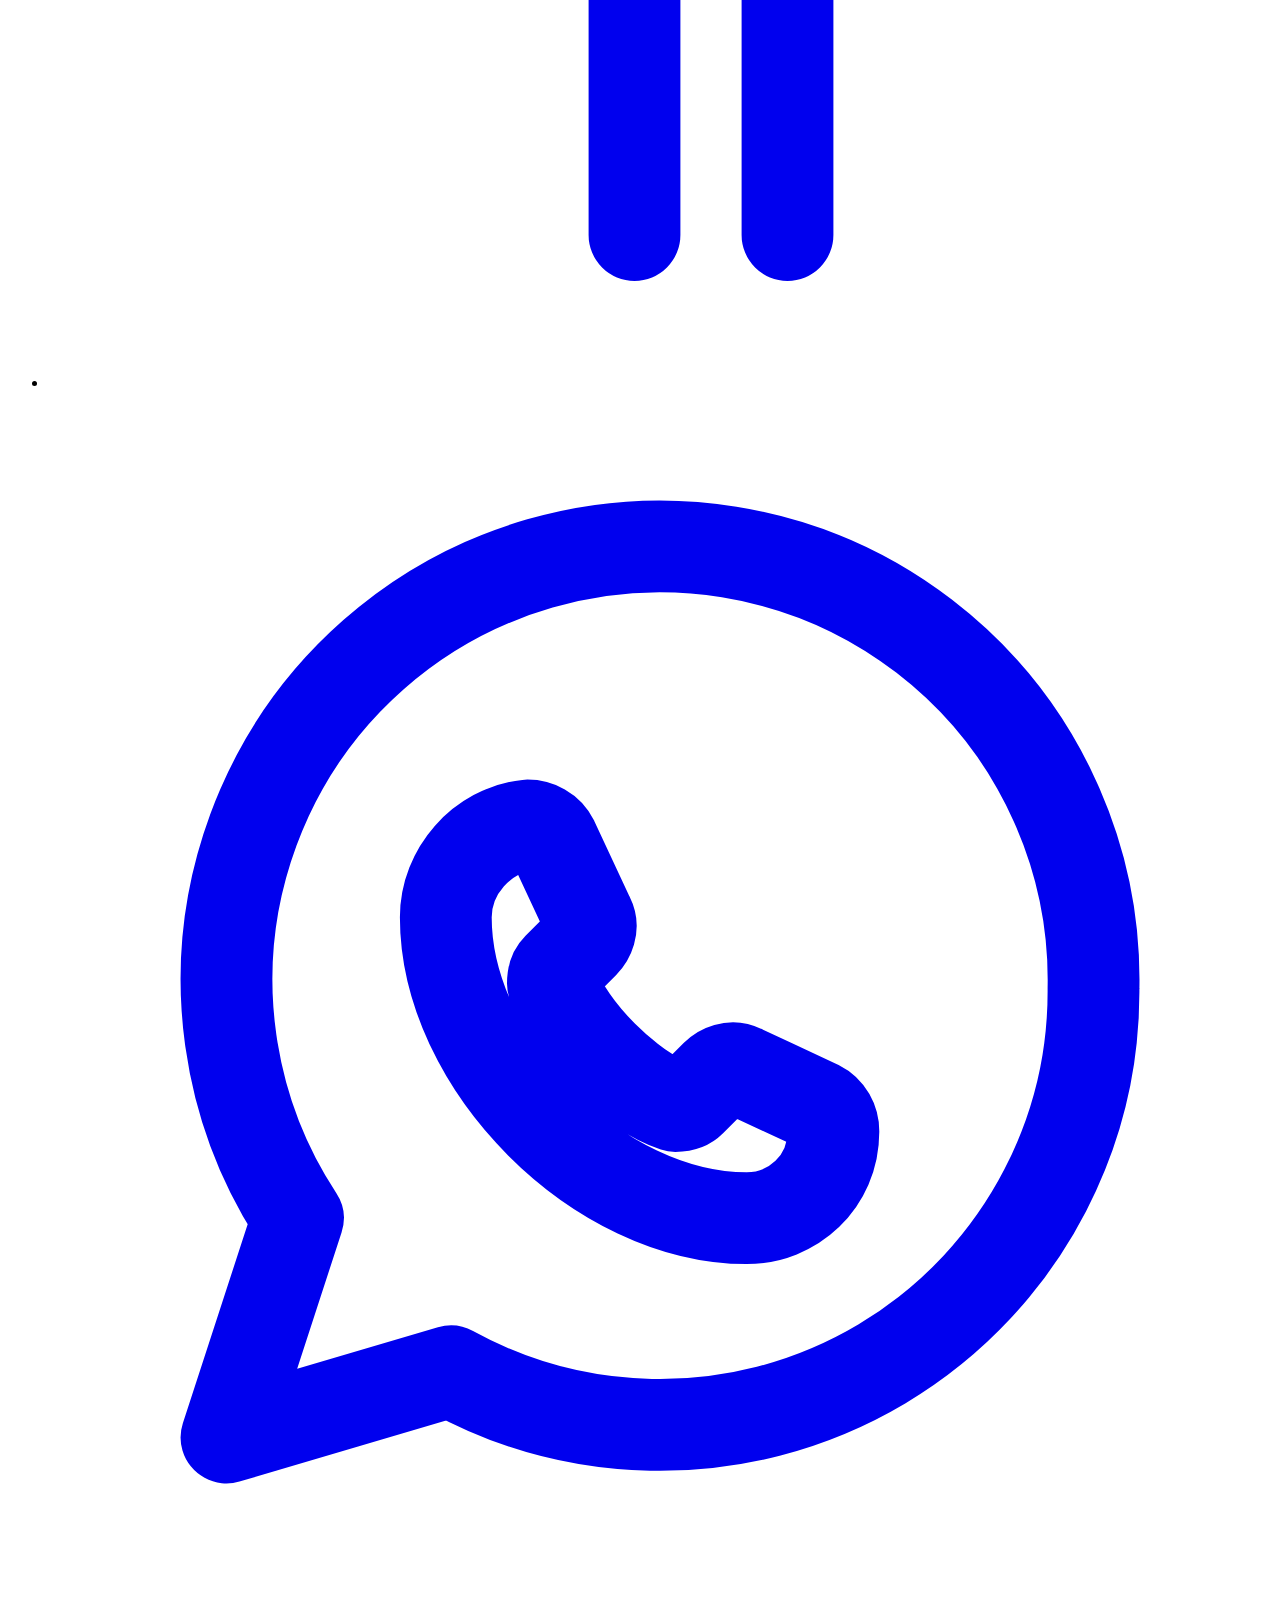
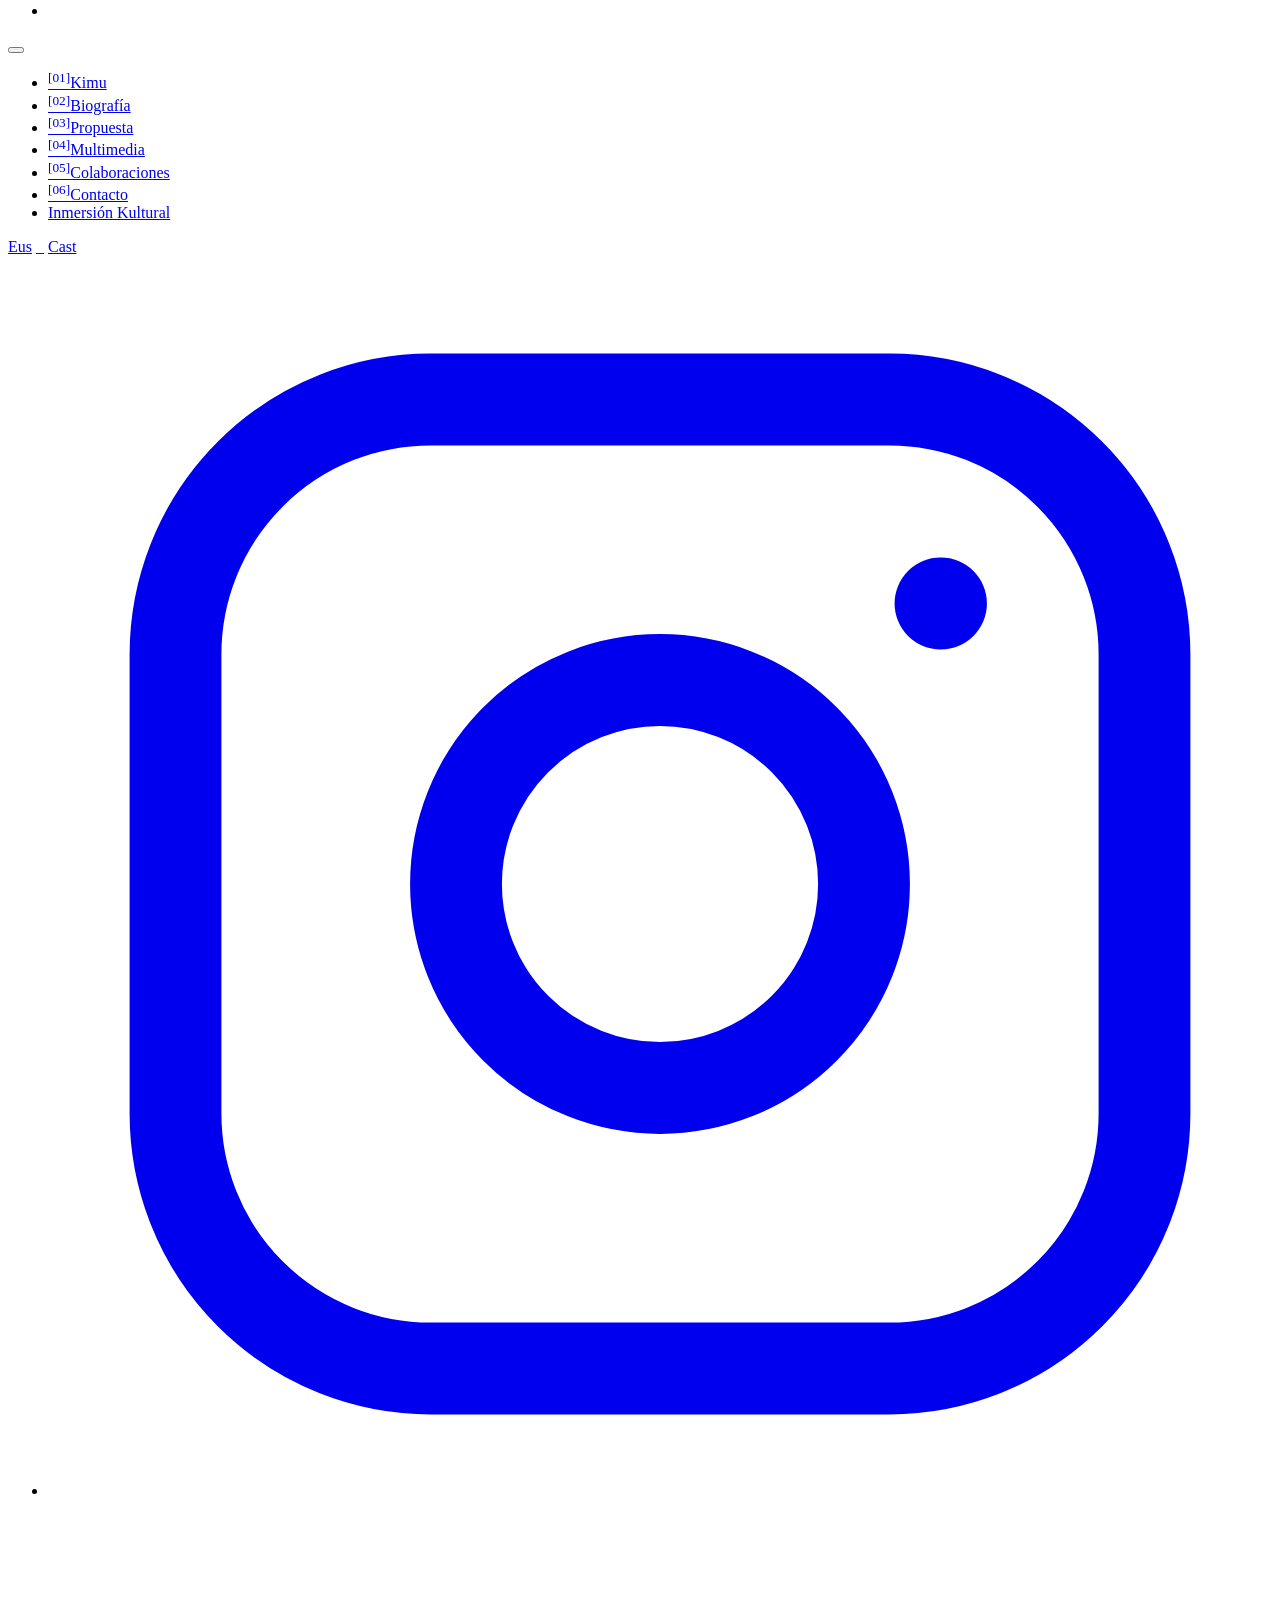
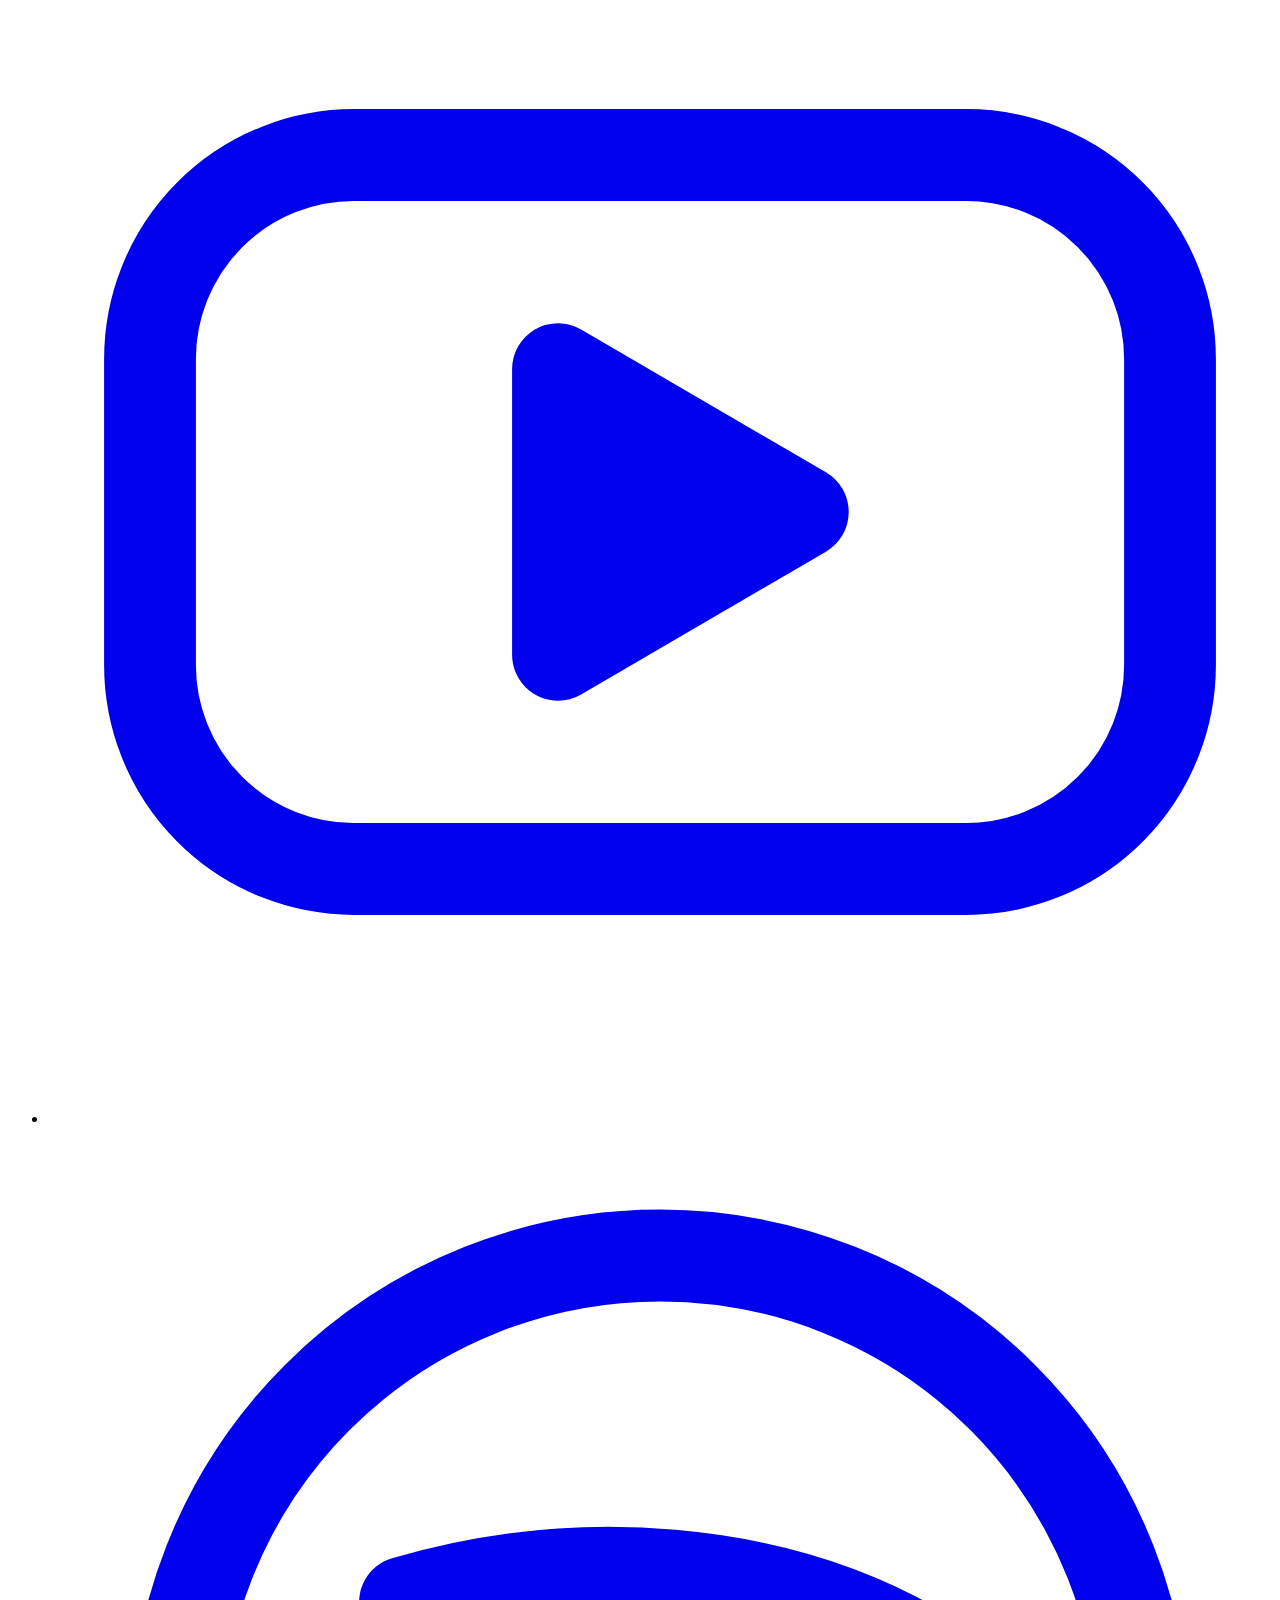
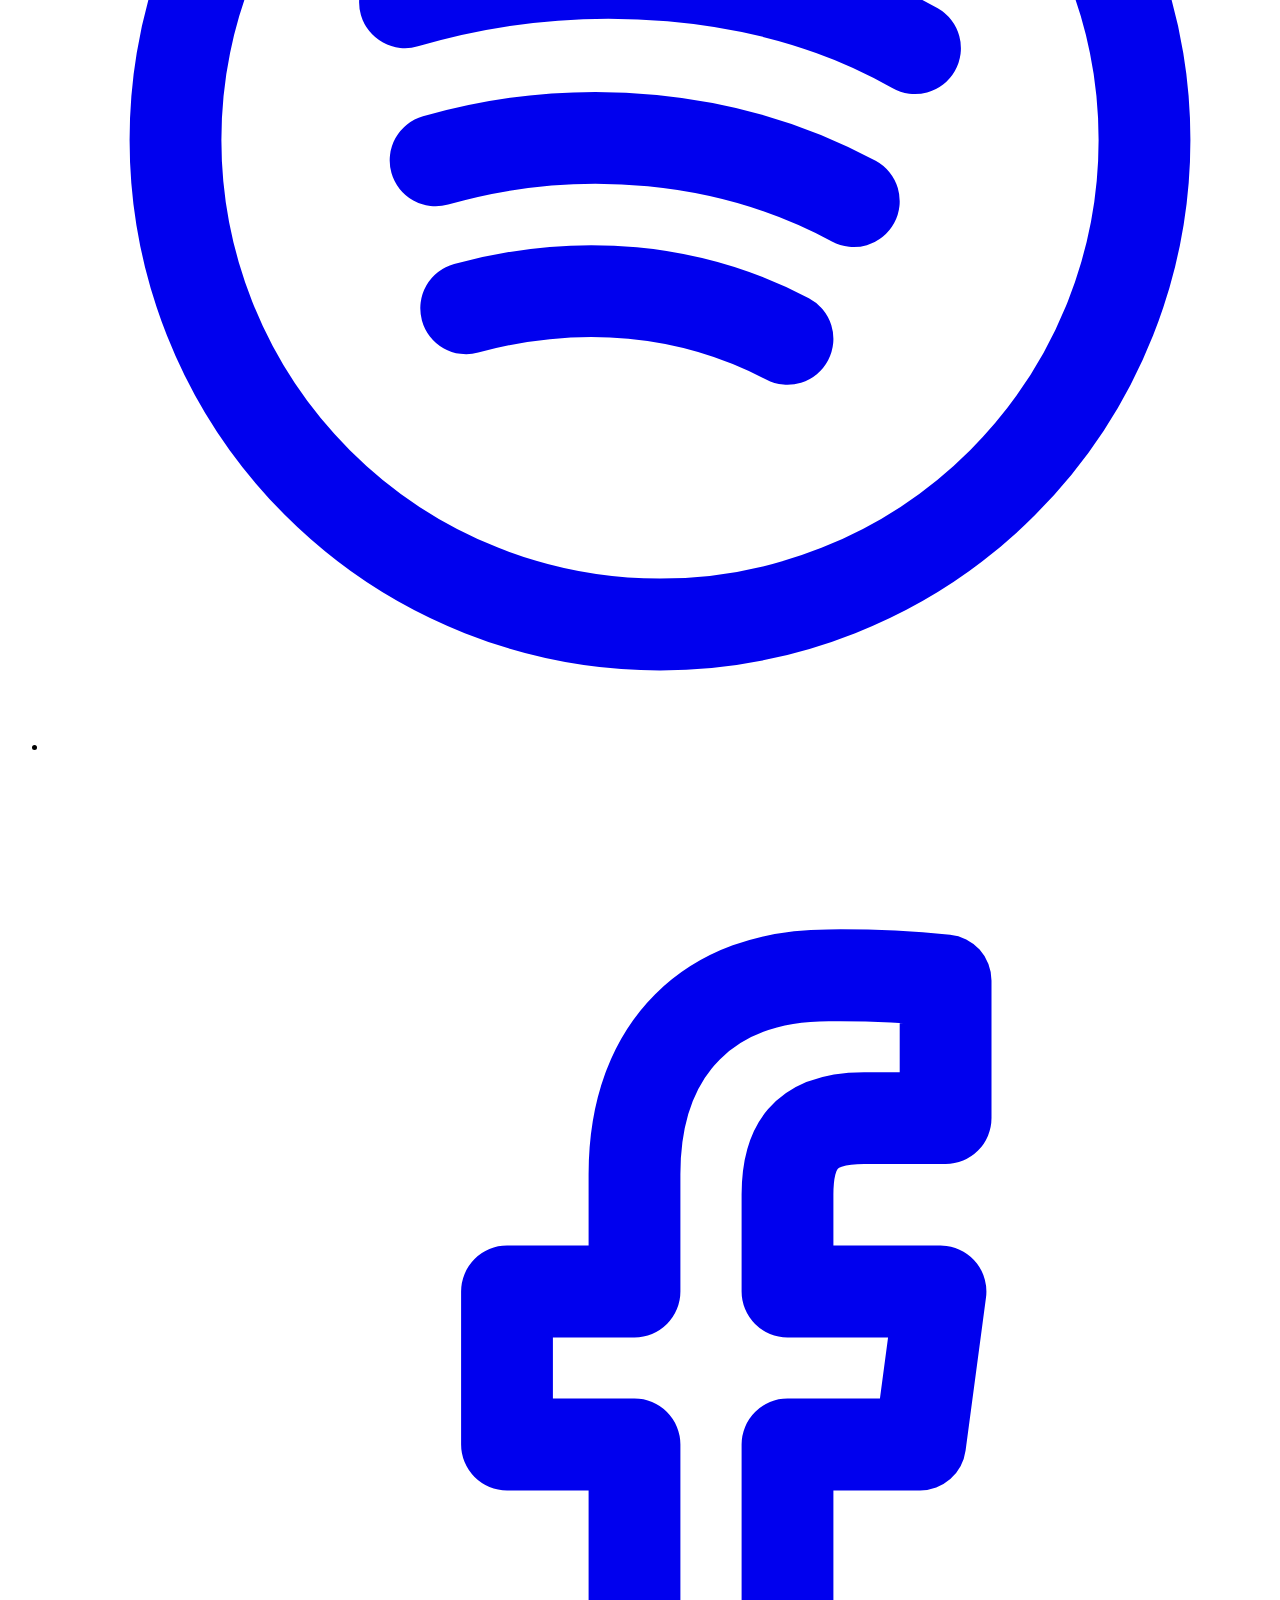
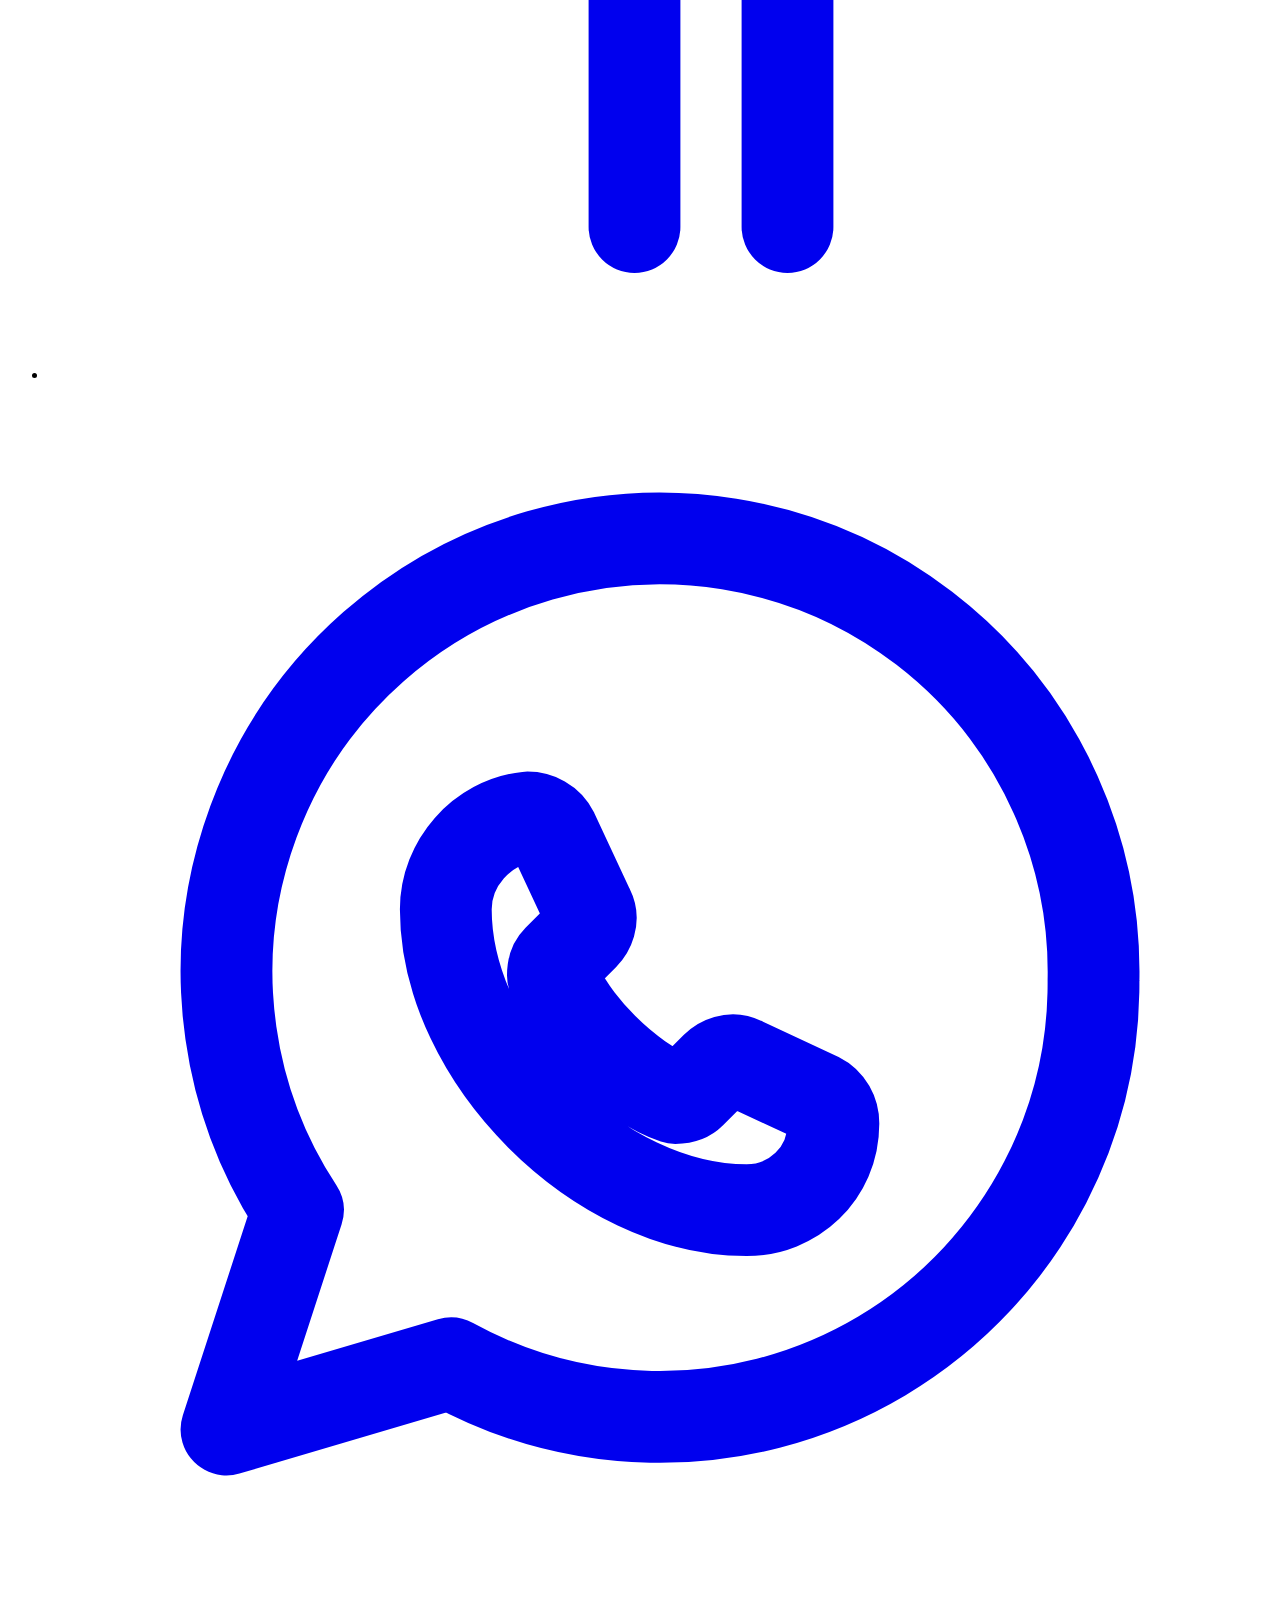
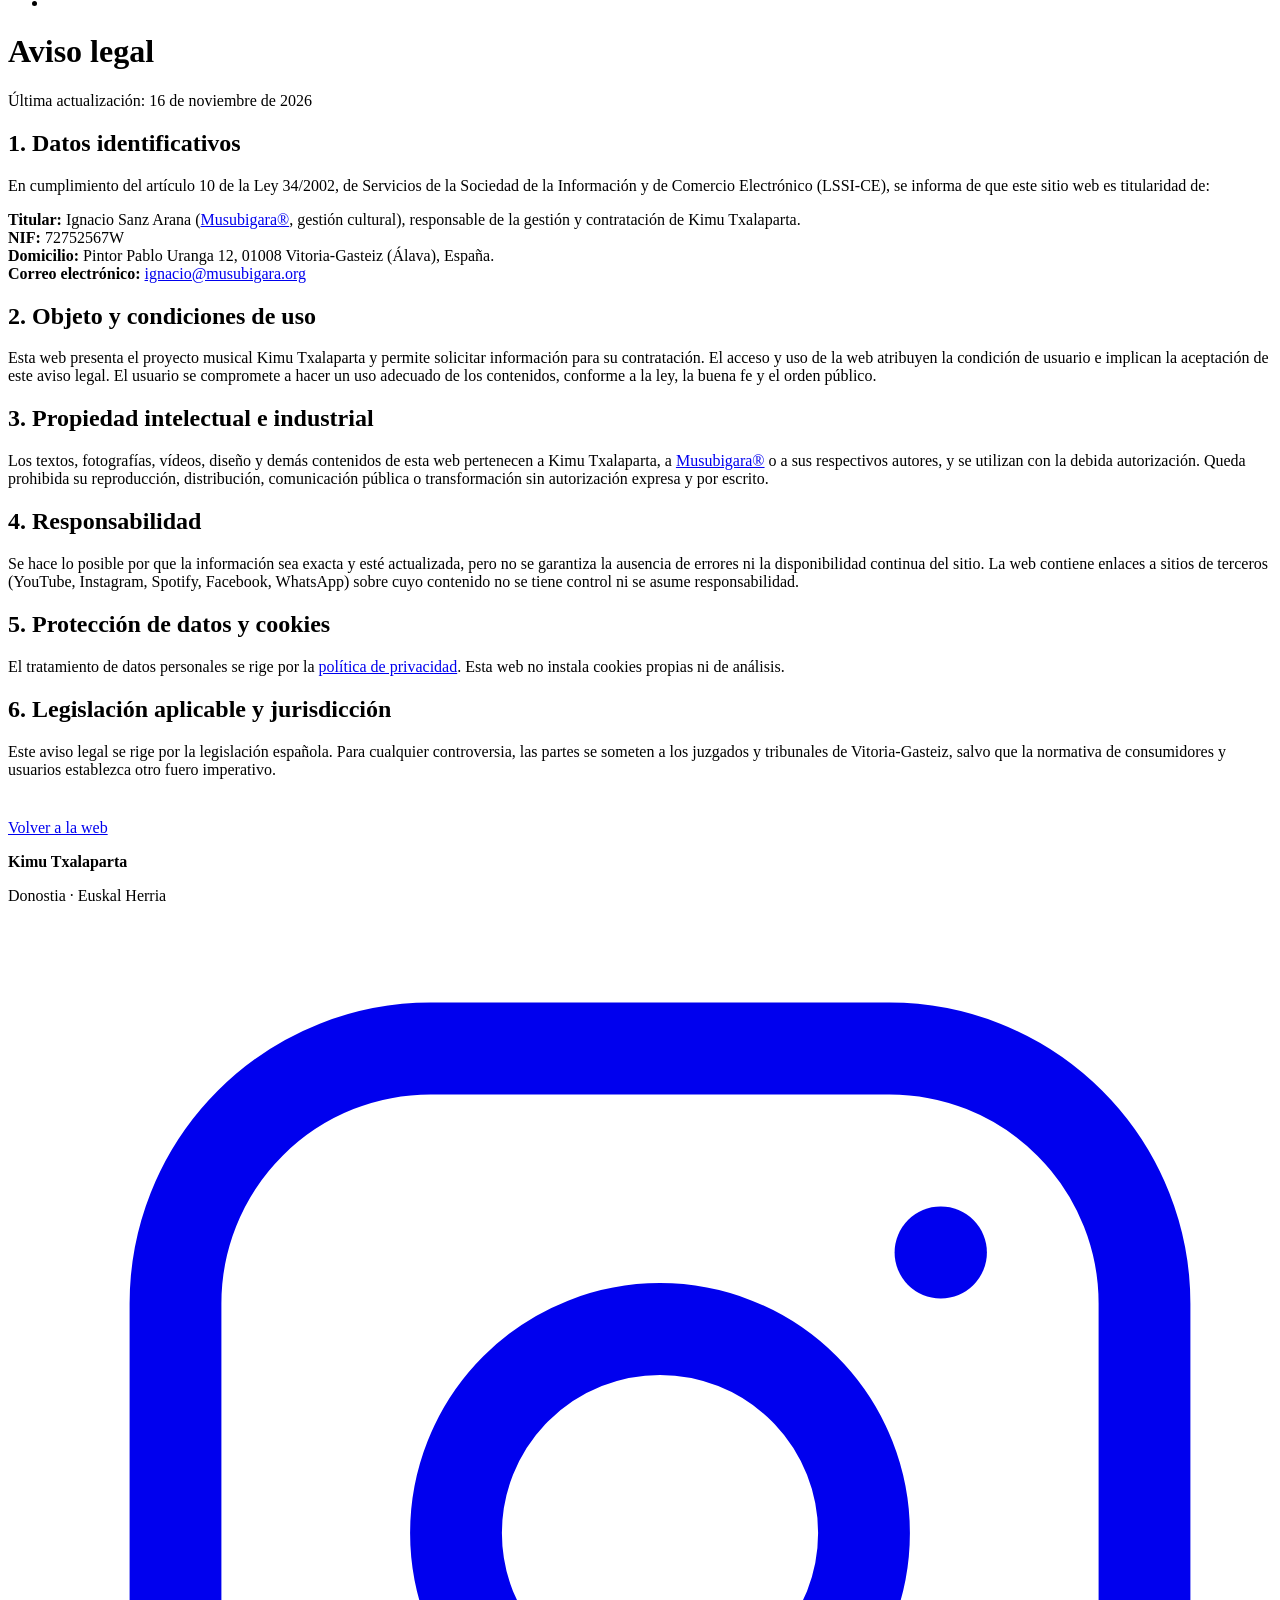
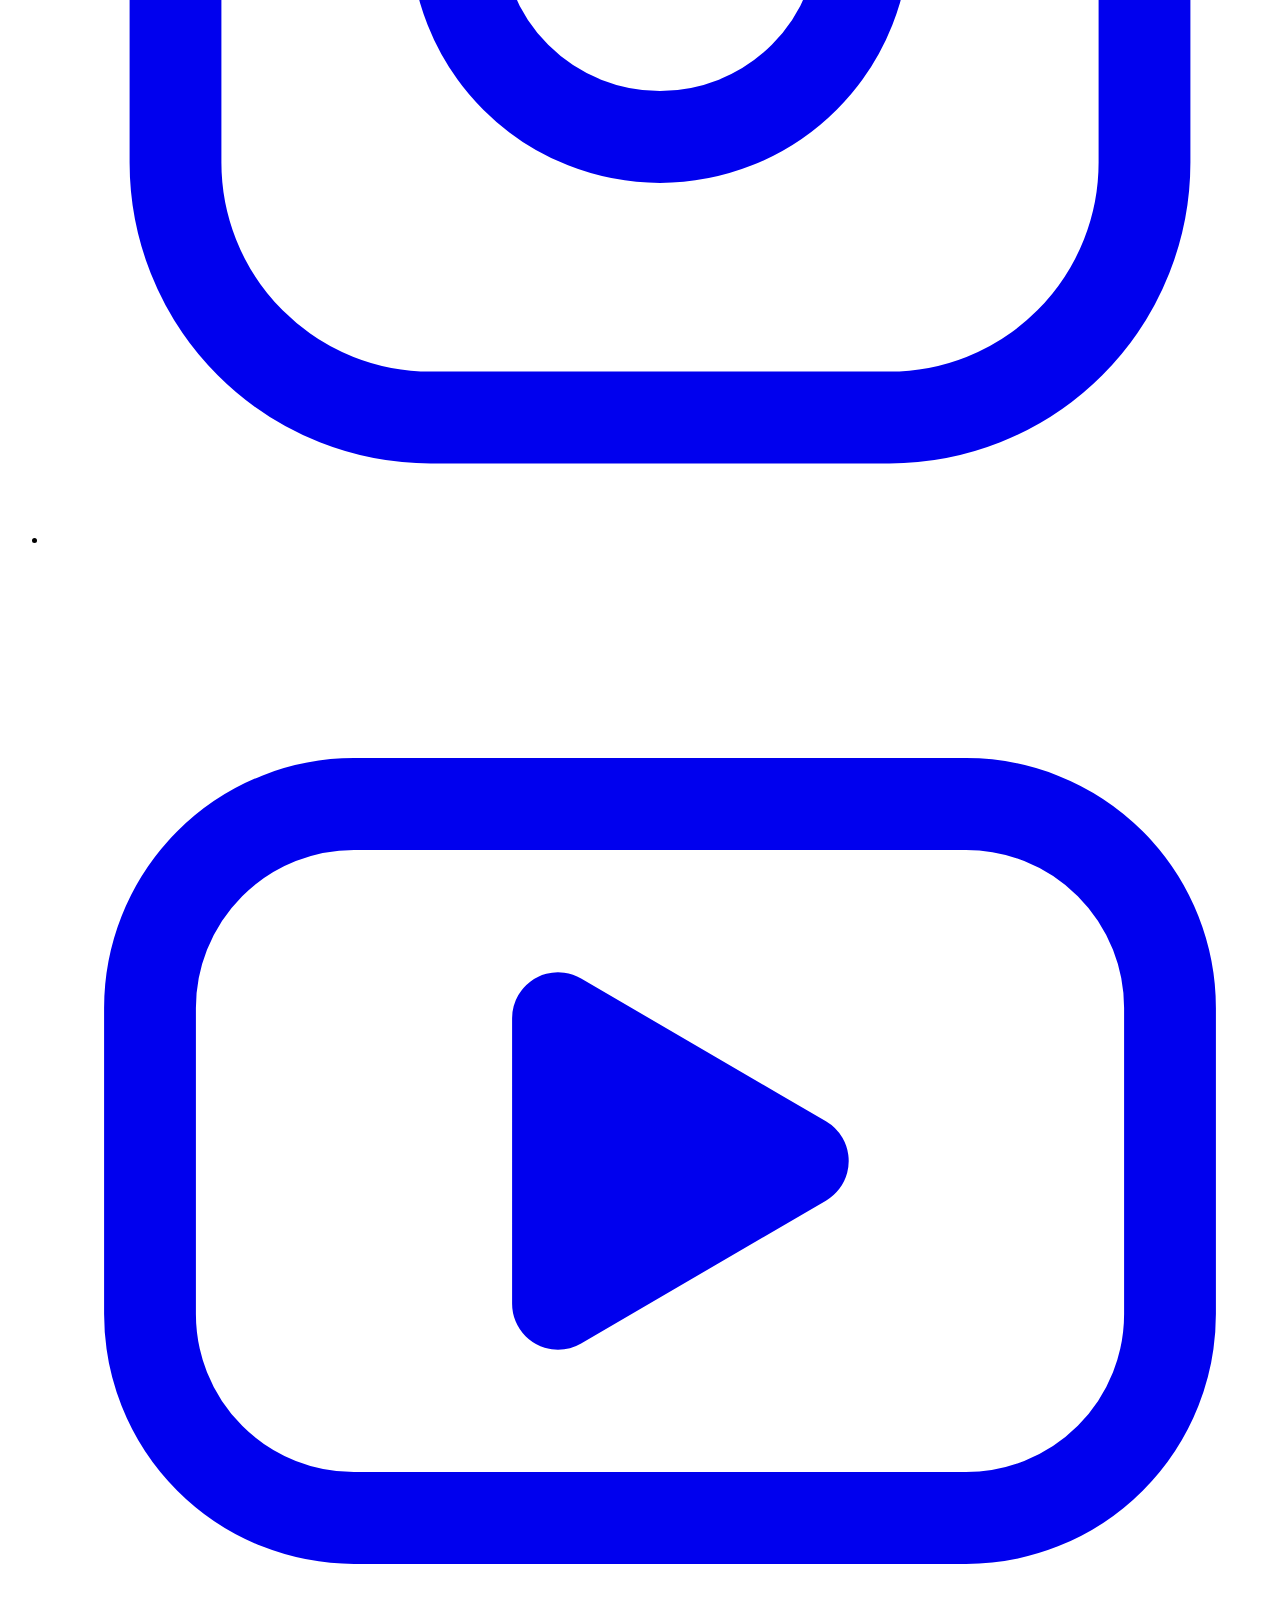
==== commit 44761c76: "Rediseño de secciones en acordeón, fotos reales y refuerzo SEO txalaparta/Euskadi - Títulos de las 6" ====
--- a/public/aviso-legal/index.html
+++ b/public/aviso-legal/index.html
@@ -4,7 +4,8 @@
 <meta charset="utf-8">
 <meta name="viewport" content="width=device-width, initial-scale=1">
 <title>Aviso legal · Kimu Txalaparta</title>
-<meta name="description" content="Kimu Txalaparta: txalaparta de madera y de piedra desde Donostia. Conciertos, inmersión cultural y actuaciones didácticas para instituciones, festivales y asociaciones. Contratación: Musubigara®.">
+<meta name="description" content="Kimu Txalaparta: txalaparta de Euskadi (madera y piedra), desde Donostia. Conciertos, inmersión txalaparta y actuaciones didácticas para instituciones, festivales y asociaciones. Contratación: Musubigara®.">
+<meta name="keywords" content="txalaparta, txalaparta Euskadi, inmersión txalaparta, inmersión cultural txalaparta, Kimu Txalaparta, conciertos de txalaparta">
 
 <link rel="canonical" href="https://kimutxalaparta.netlify.app/aviso-legal/">
 <link rel="alternate" hreflang="es" href="https://kimutxalaparta.netlify.app/aviso-legal/">
@@ -13,7 +14,7 @@
 <meta property="og:type" content="website">
 <meta property="og:site_name" content="Kimu Txalaparta">
 <meta property="og:title" content="Aviso legal · Kimu Txalaparta">
-<meta property="og:description" content="Kimu Txalaparta: txalaparta de madera y de piedra desde Donostia. Conciertos, inmersión cultural y actuaciones didácticas para instituciones, festivales y asociaciones. Contratación: Musubigara®.">
+<meta property="og:description" content="Kimu Txalaparta: txalaparta de Euskadi (madera y piedra), desde Donostia. Conciertos, inmersión txalaparta y actuaciones didácticas para instituciones, festivales y asociaciones. Contratación: Musubigara®.">
 <meta property="og:url" content="https://kimutxalaparta.netlify.app/aviso-legal/">
 <meta property="og:image" content="https://kimutxalaparta.netlify.app/img/og.jpg">
 <meta property="og:locale" content="es_ES">
@@ -33,12 +34,12 @@
 <a class="wordmark" href="/" aria-label="Kimu Txalaparta">KIMU<span class="u" aria-hidden="true"></span><small aria-hidden="true">TXALAPARTA</small></a>
 <div class="bar">
 <a class="brand-mini" href="/">KIMU_TXALAPARTA</a>
-<ul class="nav"><li><a href="/#kimu"><sup>[01]</sup>Kimu</a></li><li><a href="/#biografia"><sup>[02]</sup>Biografía</a></li><li><a href="/#propuesta"><sup>[03]</sup>Propuesta</a></li><li><a href="/#multimedia"><sup>[04]</sup>Multimedia</a></li><li><a href="/#colaboraciones"><sup>[05]</sup>Colaboraciones</a></li><li><a href="/#contacto"><sup>[06]</sup>Contacto</a></li></ul>
+<ul class="nav"><li><a href="/#kimu"><sup>[01]</sup>Kimu</a></li><li><a href="/#biografia"><sup>[02]</sup>Biografía</a></li><li><a href="/#propuesta"><sup>[03]</sup>Propuesta</a></li><li><a href="/#multimedia"><sup>[04]</sup>Multimedia</a></li><li><a href="/#colaboraciones"><sup>[05]</sup>Colaboraciones</a></li><li><a href="/#contacto"><sup>[06]</sup>Contacto</a></li><li><a class="nav-feat" href="/inmersion-kultural-txalaparta-euskadi/">Inmersión Kultural</a></li></ul>
 <nav class="lang" aria-label="Idioma"><a href="/eu/lege-oharra/" hreflang="eu" lang="eu">Eus</a> _ <a href="/aviso-legal/" hreflang="es" lang="es" aria-current="true">Cast</a></nav>
 <ul class="social"><li><a href="https://www.instagram.com/kimutxalaparta/" target="_blank" rel="noopener" aria-label="Instagram (se abre en una pestaña nueva)"><svg aria-hidden="true" viewBox="0 0 24 24" fill="none" stroke="currentColor" stroke-width="1.8" stroke-linecap="round" stroke-linejoin="round"><rect x="2.5" y="2.5" width="19" height="19" rx="5"/><circle cx="12" cy="12" r="4"/><line x1="17.5" y1="6.5" x2="17.51" y2="6.5"/></svg></a></li><li><a href="https://www.youtube.com/@kimutxalaparta" target="_blank" rel="noopener" aria-label="YouTube (se abre en una pestaña nueva)"><svg aria-hidden="true" viewBox="0 0 24 24" fill="none" stroke="currentColor" stroke-width="1.8" stroke-linejoin="round"><rect x="2" y="5" width="20" height="14" rx="4"/><path d="M10 9.2v5.6l4.8-2.8z" fill="currentColor"/></svg></a></li><li><a href="https://open.spotify.com/search/Kimu%20Txalaparta" target="_blank" rel="noopener" aria-label="Spotify (se abre en una pestaña nueva)"><svg aria-hidden="true" viewBox="0 0 24 24" fill="none" stroke="currentColor" stroke-width="1.8" stroke-linecap="round"><circle cx="12" cy="12" r="9.5"/><path d="M7 9.3c3.4-1 7.2-.7 10 .9"/><path d="M7.6 12.4c2.8-.8 5.8-.5 8.2.8"/><path d="M8.2 15.3c2.2-.6 4.4-.4 6.3.6"/></svg></a></li><li><a href="https://www.facebook.com/kimutxalaparta/" target="_blank" rel="noopener" aria-label="Facebook (se abre en una pestaña nueva)"><svg aria-hidden="true" viewBox="0 0 24 24" fill="none" stroke="currentColor" stroke-width="1.8" stroke-linecap="round" stroke-linejoin="round"><path d="M14.5 21v-7.5h2.6l.4-3h-3v-1.9c0-.9.3-1.5 1.5-1.5h1.6V4.4a21 21 0 0 0-2.3-.1c-2.3 0-3.8 1.4-3.8 3.9v2.3H9v3h2.5V21"/></svg></a></li><li><a href="https://wa.me/34620463558?text=Hola%2C%20quiero%20informaci%C3%B3n%20para%20contratar%20a%20Kimu%20Txalaparta" target="_blank" rel="noopener" aria-label="WhatsApp (se abre en una pestaña nueva)"><svg aria-hidden="true" viewBox="0 0 24 24" fill="none" stroke="currentColor" stroke-width="1.8" stroke-linecap="round" stroke-linejoin="round"><path d="M20.5 11.7a8.5 8.5 0 0 1-12.6 7.5L3.5 20.5l1.4-4.3A8.5 8.5 0 1 1 20.5 11.7z"/><path d="M9.4 8.5c.2 0 .4.1.5.3l.7 1.5c.1.2 0 .4-.1.5l-.5.5c-.1.1-.1.2-.1.3.3.9 1.5 2.1 2.4 2.4.1 0 .2 0 .3-.1l.5-.5c.1-.1.3-.2.5-.1l1.5.7c.2.1.3.3.3.5 0 1-.8 1.7-1.7 1.7-2.9 0-5.9-3-5.9-5.9 0-.9.7-1.7 1.6-1.8z"/></svg></a></li></ul>
 <button class="plus" id="plus" type="button" aria-expanded="false" aria-controls="panel" aria-label="Abrir menú" data-open="Abrir menú" data-close="Cerrar menú"></button>
 </div>
-<div class="panel" id="panel"><ul class="nav"><li><a href="/#kimu"><sup>[01]</sup>Kimu</a></li><li><a href="/#biografia"><sup>[02]</sup>Biografía</a></li><li><a href="/#propuesta"><sup>[03]</sup>Propuesta</a></li><li><a href="/#multimedia"><sup>[04]</sup>Multimedia</a></li><li><a href="/#colaboraciones"><sup>[05]</sup>Colaboraciones</a></li><li><a href="/#contacto"><sup>[06]</sup>Contacto</a></li></ul><nav class="lang" aria-label="Idioma"><a href="/eu/lege-oharra/" hreflang="eu" lang="eu">Eus</a> _ <a href="/aviso-legal/" hreflang="es" lang="es" aria-current="true">Cast</a></nav><ul class="social"><li><a href="https://www.instagram.com/kimutxalaparta/" target="_blank" rel="noopener" aria-label="Instagram (se abre en una pestaña nueva)"><svg aria-hidden="true" viewBox="0 0 24 24" fill="none" stroke="currentColor" stroke-width="1.8" stroke-linecap="round" stroke-linejoin="round"><rect x="2.5" y="2.5" width="19" height="19" rx="5"/><circle cx="12" cy="12" r="4"/><line x1="17.5" y1="6.5" x2="17.51" y2="6.5"/></svg></a></li><li><a href="https://www.youtube.com/@kimutxalaparta" target="_blank" rel="noopener" aria-label="YouTube (se abre en una pestaña nueva)"><svg aria-hidden="true" viewBox="0 0 24 24" fill="none" stroke="currentColor" stroke-width="1.8" stroke-linejoin="round"><rect x="2" y="5" width="20" height="14" rx="4"/><path d="M10 9.2v5.6l4.8-2.8z" fill="currentColor"/></svg></a></li><li><a href="https://open.spotify.com/search/Kimu%20Txalaparta" target="_blank" rel="noopener" aria-label="Spotify (se abre en una pestaña nueva)"><svg aria-hidden="true" viewBox="0 0 24 24" fill="none" stroke="currentColor" stroke-width="1.8" stroke-linecap="round"><circle cx="12" cy="12" r="9.5"/><path d="M7 9.3c3.4-1 7.2-.7 10 .9"/><path d="M7.6 12.4c2.8-.8 5.8-.5 8.2.8"/><path d="M8.2 15.3c2.2-.6 4.4-.4 6.3.6"/></svg></a></li><li><a href="https://www.facebook.com/kimutxalaparta/" target="_blank" rel="noopener" aria-label="Facebook (se abre en una pestaña nueva)"><svg aria-hidden="true" viewBox="0 0 24 24" fill="none" stroke="currentColor" stroke-width="1.8" stroke-linecap="round" stroke-linejoin="round"><path d="M14.5 21v-7.5h2.6l.4-3h-3v-1.9c0-.9.3-1.5 1.5-1.5h1.6V4.4a21 21 0 0 0-2.3-.1c-2.3 0-3.8 1.4-3.8 3.9v2.3H9v3h2.5V21"/></svg></a></li><li><a href="https://wa.me/34620463558?text=Hola%2C%20quiero%20informaci%C3%B3n%20para%20contratar%20a%20Kimu%20Txalaparta" target="_blank" rel="noopener" aria-label="WhatsApp (se abre en una pestaña nueva)"><svg aria-hidden="true" viewBox="0 0 24 24" fill="none" stroke="currentColor" stroke-width="1.8" stroke-linecap="round" stroke-linejoin="round"><path d="M20.5 11.7a8.5 8.5 0 0 1-12.6 7.5L3.5 20.5l1.4-4.3A8.5 8.5 0 1 1 20.5 11.7z"/><path d="M9.4 8.5c.2 0 .4.1.5.3l.7 1.5c.1.2 0 .4-.1.5l-.5.5c-.1.1-.1.2-.1.3.3.9 1.5 2.1 2.4 2.4.1 0 .2 0 .3-.1l.5-.5c.1-.1.3-.2.5-.1l1.5.7c.2.1.3.3.3.5 0 1-.8 1.7-1.7 1.7-2.9 0-5.9-3-5.9-5.9 0-.9.7-1.7 1.6-1.8z"/></svg></a></li></ul></div>
+<div class="panel" id="panel"><ul class="nav"><li><a href="/#kimu"><sup>[01]</sup>Kimu</a></li><li><a href="/#biografia"><sup>[02]</sup>Biografía</a></li><li><a href="/#propuesta"><sup>[03]</sup>Propuesta</a></li><li><a href="/#multimedia"><sup>[04]</sup>Multimedia</a></li><li><a href="/#colaboraciones"><sup>[05]</sup>Colaboraciones</a></li><li><a href="/#contacto"><sup>[06]</sup>Contacto</a></li><li><a class="nav-feat" href="/inmersion-kultural-txalaparta-euskadi/">Inmersión Kultural</a></li></ul><nav class="lang" aria-label="Idioma"><a href="/eu/lege-oharra/" hreflang="eu" lang="eu">Eus</a> _ <a href="/aviso-legal/" hreflang="es" lang="es" aria-current="true">Cast</a></nav><ul class="social"><li><a href="https://www.instagram.com/kimutxalaparta/" target="_blank" rel="noopener" aria-label="Instagram (se abre en una pestaña nueva)"><svg aria-hidden="true" viewBox="0 0 24 24" fill="none" stroke="currentColor" stroke-width="1.8" stroke-linecap="round" stroke-linejoin="round"><rect x="2.5" y="2.5" width="19" height="19" rx="5"/><circle cx="12" cy="12" r="4"/><line x1="17.5" y1="6.5" x2="17.51" y2="6.5"/></svg></a></li><li><a href="https://www.youtube.com/@kimutxalaparta" target="_blank" rel="noopener" aria-label="YouTube (se abre en una pestaña nueva)"><svg aria-hidden="true" viewBox="0 0 24 24" fill="none" stroke="currentColor" stroke-width="1.8" stroke-linejoin="round"><rect x="2" y="5" width="20" height="14" rx="4"/><path d="M10 9.2v5.6l4.8-2.8z" fill="currentColor"/></svg></a></li><li><a href="https://open.spotify.com/search/Kimu%20Txalaparta" target="_blank" rel="noopener" aria-label="Spotify (se abre en una pestaña nueva)"><svg aria-hidden="true" viewBox="0 0 24 24" fill="none" stroke="currentColor" stroke-width="1.8" stroke-linecap="round"><circle cx="12" cy="12" r="9.5"/><path d="M7 9.3c3.4-1 7.2-.7 10 .9"/><path d="M7.6 12.4c2.8-.8 5.8-.5 8.2.8"/><path d="M8.2 15.3c2.2-.6 4.4-.4 6.3.6"/></svg></a></li><li><a href="https://www.facebook.com/kimutxalaparta/" target="_blank" rel="noopener" aria-label="Facebook (se abre en una pestaña nueva)"><svg aria-hidden="true" viewBox="0 0 24 24" fill="none" stroke="currentColor" stroke-width="1.8" stroke-linecap="round" stroke-linejoin="round"><path d="M14.5 21v-7.5h2.6l.4-3h-3v-1.9c0-.9.3-1.5 1.5-1.5h1.6V4.4a21 21 0 0 0-2.3-.1c-2.3 0-3.8 1.4-3.8 3.9v2.3H9v3h2.5V21"/></svg></a></li><li><a href="https://wa.me/34620463558?text=Hola%2C%20quiero%20informaci%C3%B3n%20para%20contratar%20a%20Kimu%20Txalaparta" target="_blank" rel="noopener" aria-label="WhatsApp (se abre en una pestaña nueva)"><svg aria-hidden="true" viewBox="0 0 24 24" fill="none" stroke="currentColor" stroke-width="1.8" stroke-linecap="round" stroke-linejoin="round"><path d="M20.5 11.7a8.5 8.5 0 0 1-12.6 7.5L3.5 20.5l1.4-4.3A8.5 8.5 0 1 1 20.5 11.7z"/><path d="M9.4 8.5c.2 0 .4.1.5.3l.7 1.5c.1.2 0 .4-.1.5l-.5.5c-.1.1-.1.2-.1.3.3.9 1.5 2.1 2.4 2.4.1 0 .2 0 .3-.1l.5-.5c.1-.1.3-.2.5-.1l1.5.7c.2.1.3.3.3.5 0 1-.8 1.7-1.7 1.7-2.9 0-5.9-3-5.9-5.9 0-.9.7-1.7 1.6-1.8z"/></svg></a></li></ul></div>
 </header>
 <main id="main" class="legal"><h1>Aviso legal</h1><p>Última actualización: 16 de noviembre de 2026</p>
 <h2>1. Datos identificativos</h2><p>En cumplimiento del artículo 10 de la Ley 34/2002, de Servicios de la Sociedad de la Información y de Comercio Electrónico (LSSI-CE), se informa de que este sitio web es titularidad de:</p><p><strong>Titular:</strong> Ignacio Sanz Arana (<a href="https://musubigara.org" target="_blank" rel="noopener">Musubigara®</a>, gestión cultural), responsable de la gestión y contratación de Kimu Txalaparta.<br><strong>NIF:</strong> 72752567W<br><strong>Domicilio:</strong> Pintor Pablo Uranga 12, 01008 Vitoria-Gasteiz (Álava), España.<br><strong>Correo electrónico:</strong> <a href="mailto:ignacio@musubigara.org">ignacio@musubigara.org</a></p>
